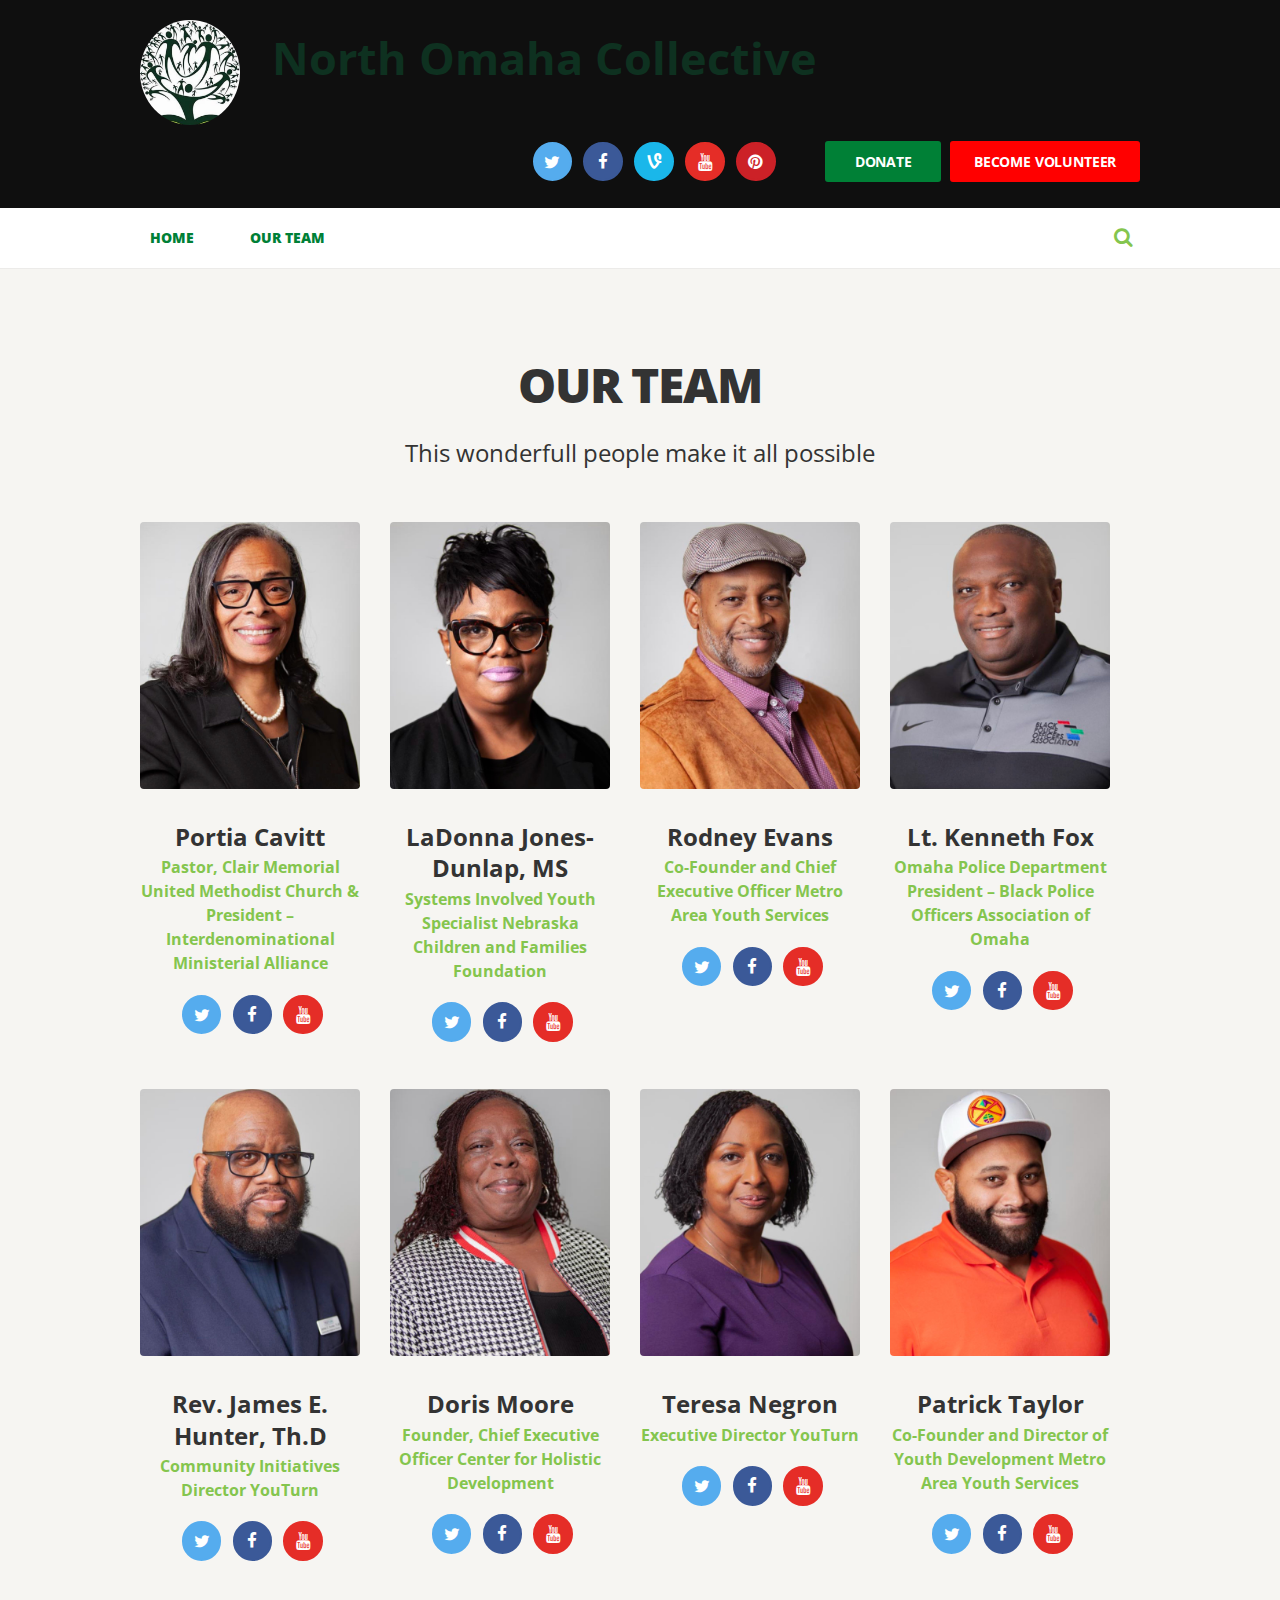
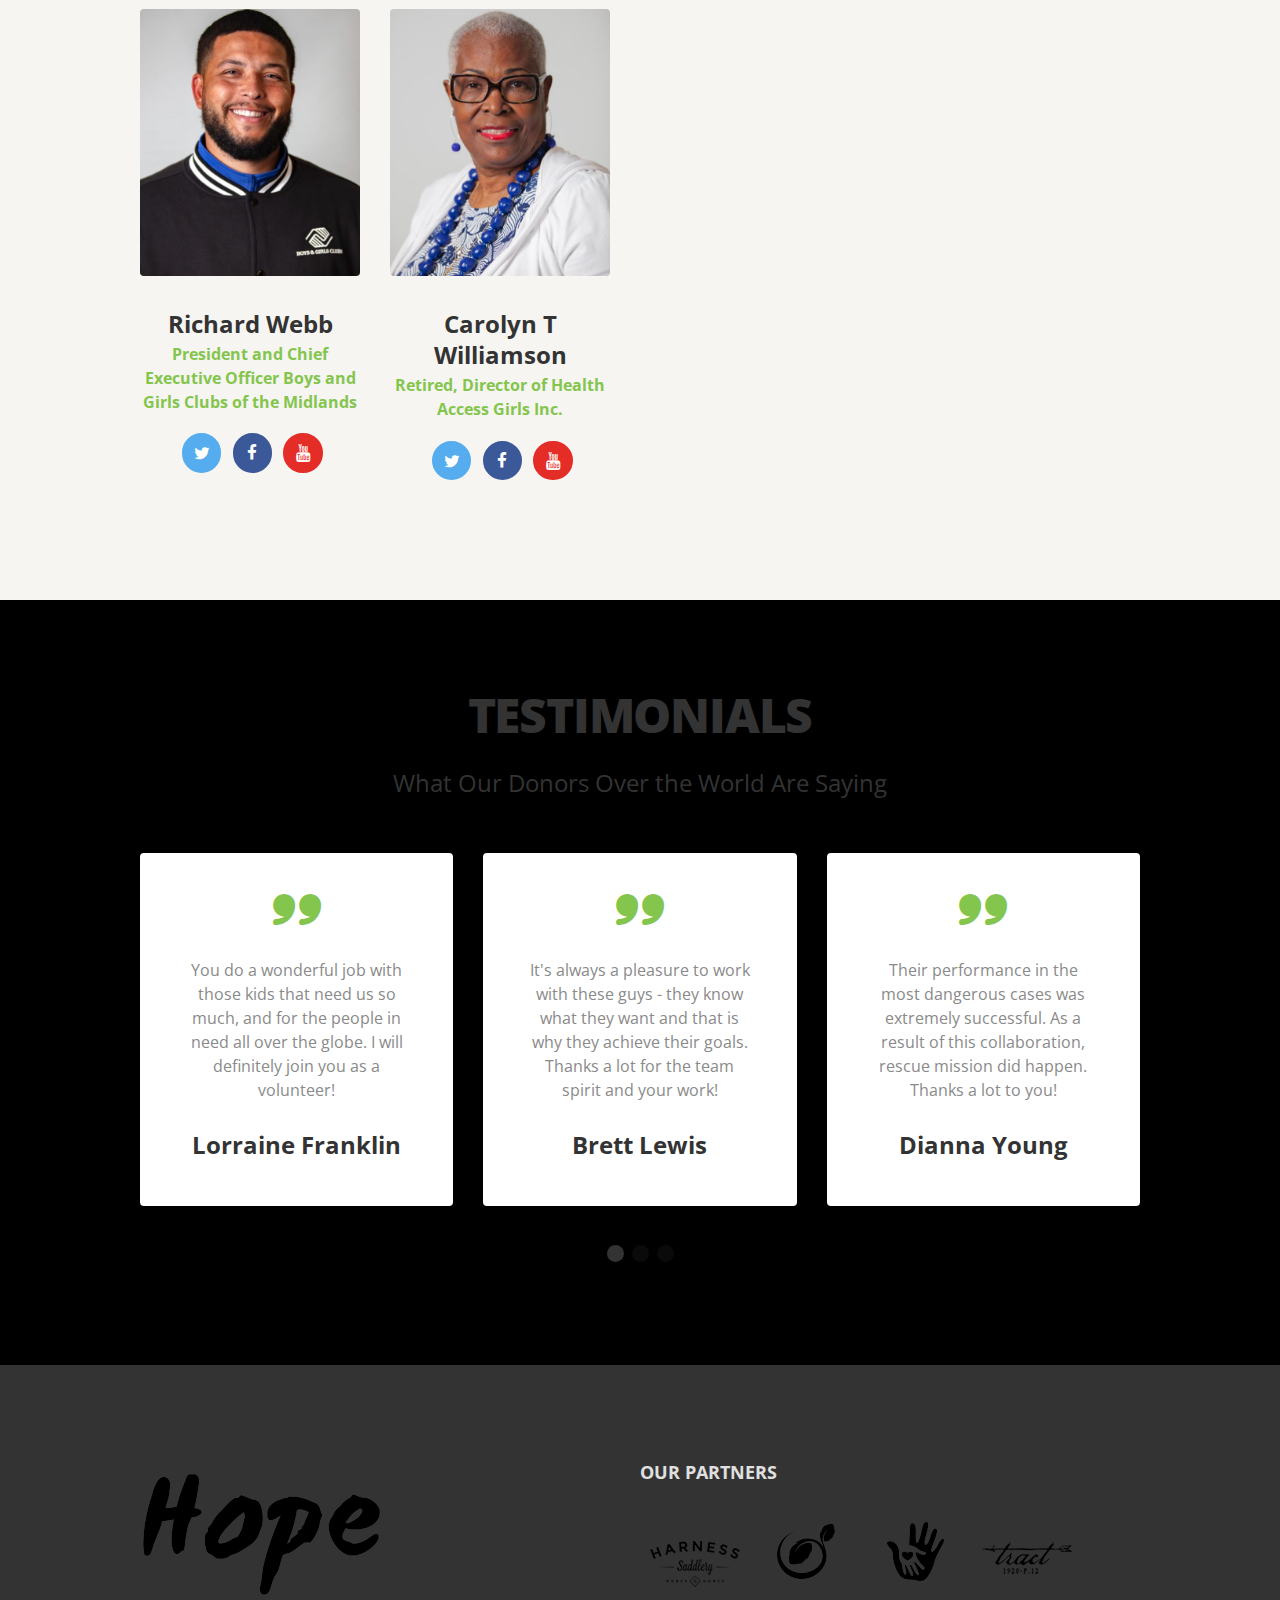
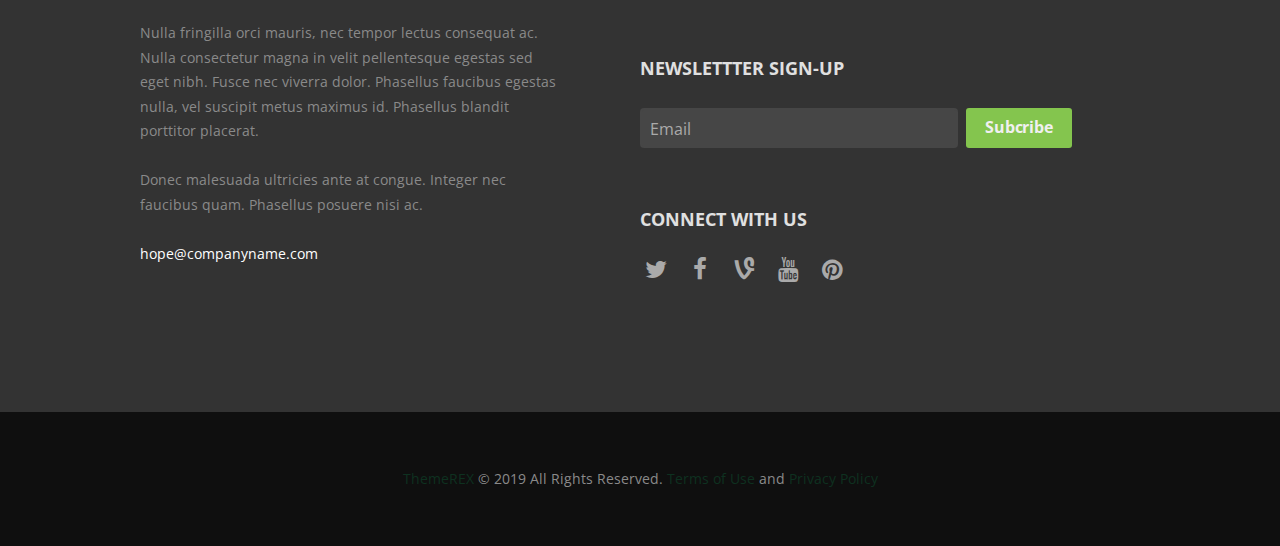
==== about-us.html @ d31c8a79 "status update" ====
<!DOCTYPE html>
<html lang="en-US" class="scheme_original">

<head>
	<title>About Us Style 2 &#8211; Hope</title>
	<meta http-equiv="content-type" content="text/html;charset=UTF-8" />
	<meta name="viewport" content="width=device-width, initial-scale=1, maximum-scale=1">
	<meta name="format-detection" content="telephone=no">
	<link rel='shortcut icon' href='favicon.ico' type='image/x-icon' />
	<link rel='dns-prefetch' href='http://fonts.googleapis.com/' />
	<link rel='dns-prefetch' href='http://s.w.org/' />
	<link
		href="https://fonts.googleapis.com/css?family=Droid+Serif:400,700%7COpen+Sans:300,300i,400,400i,600,600i,700,700i,800,800i%7CRaleway:100,200,300,400,500,600,700,800,900&amp;subset=latin-ext"
		rel="stylesheet">
	<link property="stylesheet" rel='stylesheet' id='charity_is_hope-font-WCManoNegraBta-style-css'
		href='css/font-face/WCManoNegraBta/stylesheet.css' type='text/css' media='all' />
	<link property="stylesheet" rel='stylesheet' id='charity_is_hope-fontello-style-css'
		href='css/fontello/css/fontello.css' type='text/css' media='all' />
	<link property="stylesheet" rel='stylesheet' id='charity_is_hope-swiperslider-style-css'
		href='js/vendor/fw/js/swiper/swiper.css' type='text/css' media='all' />
	<link property="stylesheet" rel='stylesheet' id='essential-grid-plugin-settings-css'
		href='js/vendor/plugins/essential-grid/public/assets/css/settings.css' type='text/css' media='all' />
	<link property="stylesheet" rel='stylesheet' id='charity_is_hope-main-style-css' href='css/style.css'
		type='text/css' media='all' />
	<link property="stylesheet" rel='stylesheet' id='charity_is_hope-main-style-inline-css' href='css/global.css'
		type='text/css' media='all' />
	<link property="stylesheet" rel='stylesheet' id='charity_is_hope-animation-style-css'
		href='js/vendor/fw/css/core.animation.css' type='text/css' media='all' />
	<link property="stylesheet" rel='stylesheet' id='charity_is_hope-shortcodes-style-css'
		href='js/vendor/shortcodes/theme.shortcodes.css' type='text/css' media='all' />
	<link property="stylesheet" rel='stylesheet' id='charity_is_hope-responsive-style-css' href='css/responsive.css'
		type='text/css' media='all' />
	<link rel="stylesheet" href="css/custom.css">
</head>

<body
	class="page page-id-25 page-template-default body_style_wide top_style_header_1 body_filled article_style_stretch layout_single-standard template_single-standard scheme_original top_panel_show top_panel_above sidebar_hide sidebar_outer_hide">
	<a id="toc_home" class="sc_anchor" title="Home"
		data-description="&lt;i&gt;Return to Home&lt;/i&gt; - &lt;br&gt;navigate to home page of the site"
		data-icon="icon-home" data-url="http://charity-is-hope.themerex.net/" data-separator="yes"></a>
	<a id="toc_top" class="sc_anchor" title="To Top"
		data-description="&lt;i&gt;Back to top&lt;/i&gt; - &lt;br&gt;scroll to top of the page"
		data-icon="icon-double-up" data-url="" data-separator="yes"></a>
	<div class="body_wrap">
		<div class="page_wrap">
			<div class="top_panel_fixed_wrap"></div>
			<header class="top_panel_wrap top_panel_style_1 scheme_original">
				<div class="top_panel_wrap_inner top_panel_inner_style_1 top_panel_position_above">
					<div class="top_panel_middle">
						<div class="content_wrap">
							<img src="images/logo.png" class="logo_main" alt="" width="50" height="50">
							<div class="contact_logo">
								<div class="logo">
									<a href="index.html"> North Omaha Collective
										<!--<img src="images/logo.png" class="logo_main" alt="" width="118" height="69">-->
									</a>
								</div>
							</div>
							<div class="contact_button">
								<a class="first_button" href="our-causes.html">Donate</a><a class="second_button"
									href="about-us-style-1.html">Become Volunteer</a>
							</div>
							<div class="contact_socials">
								<div
									class="sc_socials sc_socials_type_icons sc_socials_shape_round sc_socials_size_tiny">
									<div class="sc_socials_item"><a href="#" target="_blank"
											class="social_icons social_twitter"><span class="icon-twitter"></span></a>
									</div>
									<div class="sc_socials_item"><a href="#" target="_blank"
											class="social_icons social_facebook"><span class="icon-facebook"></span></a>
									</div>
									<div class="sc_socials_item"><a href="#" target="_blank"
											class="social_icons social_vine"><span class="icon-vine"></span></a></div>
									<div class="sc_socials_item"><a href="#" target="_blank"
											class="social_icons social_youtube"><span class="icon-youtube"></span></a>
									</div>
									<div class="sc_socials_item"><a href="#" target="_blank"
											class="social_icons social_pinterest-circled"><span
												class="icon-pinterest-circled"></span></a></div>
								</div>
							</div>
						</div>
					</div>

					<div class="top_panel_bottom">
						<div class="content_wrap clearfix">
							<nav class="menu_main_nav_area menu_hover_fade">
								<ul id="menu_main" class="menu_main_nav">
									<li
										class="menu-item current-menu-item menu-item-home current-menu-ancestor current-menu-parent menu-item-has-children">
										<a href="index.html"><span>Home</span></a>
										<!--<ul class="sub-menu">
											<li class="menu-item current-menu-item page-item-2"><a href="index.html"><span>Home 1</span></a></li>
											<li class="menu-item"><a href="home-2.html"><span>Home 2</span></a></li>
											<li class="menu-item"><a href="home-3.html"><span>Home 3</span></a></li>
											<li class="menu-item"><a href="home-4-boxed.html"><span>Home Boxed</span></a></li>
										</ul>-->
									</li>
									<li
										class="menu-item menu-item-home current-menu-ancestor current-menu-parent menu-item-has-children">
										<a href="about-us.html"><span>Our Team</span></a></li>

								</ul>
							</nav>
							<div class="search_wrap search_style_fullscreen search_state_closed">
								<div class="search_form_wrap">
									<form role="search" method="get" class="search_form" action="#">
										<button type="submit" class="search_submit icon-search"
											title="Open search"></button>
										<input type="text" class="search_field" placeholder="Search" value=""
											name="s" />
										<a class="search_close icon-cancel"></a>
									</form>
								</div>
							</div>
						</div>
					</div>

				</div>
			</header>
			<div class="header_mobile">
				<div class="content_wrap">
					<div class="menu_button icon-menu"></div>
					<div class="logo">
						<a href="index.html"><img src="images/logo.png" class="logo_main" alt="" width="118"
								height="69"></a>
					</div>
				</div>
				<div class="side_wrap">
					<div class="close">Close</div>
					<div class="panel_top">
						<nav class="menu_main_nav_area">
							<ul id="menu_mobile" class="menu_main_nav">
								<li class="menu-item menu-item-home menu-item-has-children"><a
										href="#"><span>Home</span></a>
									<ul class="sub-menu">
										<li class="menu-item"><a href="index.html"><span>Home 1</span></a></li>
										<li class="menu-item"><a href="home-2.html"><span>Home 2</span></a></li>
										<li class="menu-item"><a href="home-3.html"><span>Home 3</span></a></li>
										<li class="menu-item"><a href="home-4-boxed.html"><span>Home Boxed</span></a>
										</li>
									</ul>
								</li>
								<li class="menu-item menu-item-has-children"><a href="#"><span>Features</span></a>
									<ul class="sub-menu">
										<li class="menu-item"><a href="typography.html"><span>Typography</span></a></li>
										<li class="menu-item"><a href="shortcodes.html"><span>Shortcodes</span></a></li>
										<li class="menu-item menu-item-has-children"><a
												href="#"><span>Gallery</span></a>
											<ul class="sub-menu">
												<li class="menu-item"><a href="gallery-grid.html"><span>Grid</span></a>
												</li>
												<li class="menu-item"><a
														href="gallery-cobbles.html"><span>Cobbles</span></a></li>
												<li class="menu-item1"><a
														href="gallery-masonry.html"><span>Masonry</span></a></li>
											</ul>
										</li>
										<li class="menu-item"><a href="events.html"><span>Events</span></a></li>
									</ul>
								</li>
								<li
									class="menu-item current-menu-ancestor current-menu-parent menu-item-has-children menu-item-45">
									<a href="#"><span>About Us</span></a>
									<ul class="sub-menu">
										<li class="menu-item"><a href="about-us-style-1.html"><span>Style 1</span></a>
										</li>
										<li class="menu-item current-menu-item page-item-25"><a
												href="about-us-style-2.html"><span>Style 2</span></a></li>
									</ul>
								</li>
								<li class="menu-item menu-item-has-children"><a href="#"><span>Our Causes</span></a>
									<ul class="sub-menu">
										<li class="menu-item"><a href="our-causes.html"><span>Our Causes</span></a></li>
										<li class="menu-item"><a href="single-cause.html"><span>Single Cause</span></a>
										</li>
									</ul>
								</li>
								<li class="menu-item menu-item-has-children"><a href="#"><span>News</span></a>
									<ul class="sub-menu">
										<li class="menu-item"><a href="all-posts.html"><span>Classic With
													Sidebar</span></a></li>
										<li class="menu-item"><a href="classic-without-sidebar.html"><span>Classic
													Without Sidebar</span></a></li>
										<li class="menu-item menu-item-has-children"><a href="#"><span>Masonry
													Layouts</span></a>
											<ul class="sub-menu">
												<li class="menu-item"><a href="masonry-2-columns.html"><span>2
															columns</span></a></li>
												<li class="menu-item"><a href="masonry-3-columns.html"><span>3
															columns</span></a></li>
											</ul>
										</li>
										<li class="menu-item menu-item-has-children"><a href="#"><span>Portfolio
													Layouts</span></a>
											<ul class="sub-menu">
												<li class="menu-item"><a href="portfolio-2-columns.html"><span>2
															columns</span></a></li>
												<li class="menu-item"><a href="portfolio-3-columns.html"><span>3
															columns</span></a></li>
											</ul>
										</li>
									</ul>
								</li>
								<li class="menu-item"><a href="shop.html"><span>Shop</span></a></li>
								<li class="menu-item"><a href="contacts.html"><span>Contacts</span></a></li>
							</ul>
						</nav>
						<div class="search_wrap search_style_ search_state_fixed search_ajax">
							<div class="search_form_wrap">
								<form role="search" method="get" class="search_form" action="#">
									<button type="submit" class="search_submit icon-search"
										title="Start search"></button>
									<input type="text" class="search_field" placeholder="Search" value="" name="s" />
								</form>
							</div>
							<div class="search_results widget_area scheme_original">
								<a class="search_results_close icon-cancel"></a>
								<div class="search_results_content"></div>
							</div>
						</div>
					</div>



					<div class="contact_socials">
						<div class="sc_socials sc_socials_type_icons sc_socials_shape_square sc_socials_size_small">
							<div class="sc_socials_item"><a href="#" target="_blank"
									class="social_icons social_twitter"><span class="icon-twitter"></span></a></div>
							<div class="sc_socials_item"><a href="#" target="_blank"
									class="social_icons social_facebook"><span class="icon-facebook"></span></a></div>
							<div class="sc_socials_item"><a href="#" target="_blank"
									class="social_icons social_vine"><span class="icon-vine"></span></a></div>
							<div class="sc_socials_item"><a href="#" target="_blank"
									class="social_icons social_youtube"><span class="icon-youtube"></span></a></div>
							<div class="sc_socials_item"><a href="#" target="_blank"
									class="social_icons social_pinterest-circled"><span
										class="icon-pinterest-circled"></span></a></div>
						</div>
					</div>

				</div>
				<div class="mask"></div>
			</div>
			<div class="page_content_wrap page_paddings_no">
				<div class="content_wrap">
					<div class="content">
						<div class="itemscope post_item post_item_single post_featured_default post_format_standard post-25 page type-page status-publish hentry"
							itemscope itemtype="http://schema.org/Article">
							<div class="post_content" itemprop="articleBody">
								<div class="block_1473435558335">
									<div class="column_container">
										<div class="column-inner">
											<div class="wrapper">
												<div id="sc_team_851431360_wrap" class="sc_team_wrap">
													<div id="sc_team_851431360"
														class="sc_team sc_team_style_team-1  margin_top_huge margin_bottom_large">
														<h2
															class="sc_team_title sc_item_title sc_item_title_without_descr">
															Our Team</h2>
														<div class="sc_team_descr sc_item_descr">This wonderfull people
															make it all possible</div>

														<div class="sc_columns columns_wrap">
															<div class="column-1_4 column_padding_bottom">
																<div id="sc_team_851431360_1"
																	class="sc_team_item sc_team_item_1 odd first">
																	<div class="sc_team_item_avatar"><img width="370"
																			height="370" alt="Portia Cavitt"
																			src="images/staff/Pastor Portia CavittSM.jpg">
																	</div>
																	<div class="sc_team_item_info">
																		<h5 class="sc_team_item_title"><a
																				href="single-team.html?member=pac">Portia
																				Cavitt</a></h5>
																		<div class="sc_team_item_position">Pastor, Clair
																			Memorial United Methodist Church &
																			President – Interdenominational Ministerial
																			Alliance
																		</div>
																		<div
																			class="sc_socials sc_socials_type_icons sc_socials_shape_round sc_socials_size_tiny">
																			<div class="sc_socials_item"><a href="#"
																					target="_blank"
																					class="social_icons social_twitter"><span
																						class="icon-twitter"></span></a>
																			</div>
																			<div class="sc_socials_item"><a href="#"
																					target="_blank"
																					class="social_icons social_facebook"><span
																						class="icon-facebook"></span></a>
																			</div>
																			<div class="sc_socials_item"><a href="#"
																					target="_blank"
																					class="social_icons social_youtube"><span
																						class="icon-youtube"></span></a>
																			</div>
																		</div>
																	</div>
																</div>
															</div>
															<div class="column-1_4 column_padding_bottom">
																<div id="sc_team_851431360_2"
																	class="sc_team_item sc_team_item_2 even">
																	<div class="sc_team_item_avatar"><img width="370"
																			height="370" alt="LaDonna Jones-Dunlap"
																			src="images/staff/LaDonna Jones-DunlapSM.jpg">
																	</div>
																	<div class="sc_team_item_info">
																		<h5 class="sc_team_item_title"><a
																				href="single-team.html?member=ljd">LaDonna
																				Jones-Dunlap, MS</a></h5>
																		<div class="sc_team_item_position">Systems
																			Involved Youth Specialist
																			Nebraska Children and Families Foundation
																		</div>
																		<div
																			class="sc_socials sc_socials_type_icons sc_socials_shape_round sc_socials_size_tiny">
																			<div class="sc_socials_item"><a href="#"
																					target="_blank"
																					class="social_icons social_twitter"><span
																						class="icon-twitter"></span></a>
																			</div>
																			<div class="sc_socials_item"><a href="#"
																					target="_blank"
																					class="social_icons social_facebook"><span
																						class="icon-facebook"></span></a>
																			</div>
																			<div class="sc_socials_item"><a href="#"
																					target="_blank"
																					class="social_icons social_youtube"><span
																						class="icon-youtube"></span></a>
																			</div>
																		</div>
																	</div>
																</div>
															</div>
															<div class="column-1_4 column_padding_bottom">
																<div id="sc_team_851431360_3"
																	class="sc_team_item sc_team_item_3 odd">
																	<div class="sc_team_item_avatar"><img width="370"
																			height="370" alt="Rodney Evans"
																			src="images/staff/Rodney EvansSM.jpg"></div>
																	<div class="sc_team_item_info">
																		<h5 class="sc_team_item_title"><a
																				href="single-team.html?member=re">Rodney
																				Evans</a></h5>
																		<div class="sc_team_item_position">Co-Founder
																			and Chief Executive Officer
																			Metro Area Youth Services
																		</div>
																		<div
																			class="sc_socials sc_socials_type_icons sc_socials_shape_round sc_socials_size_tiny">
																			<div class="sc_socials_item"><a href="#"
																					target="_blank"
																					class="social_icons social_twitter"><span
																						class="icon-twitter"></span></a>
																			</div>
																			<div class="sc_socials_item"><a href="#"
																					target="_blank"
																					class="social_icons social_facebook"><span
																						class="icon-facebook"></span></a>
																			</div>
																			<div class="sc_socials_item"><a href="#"
																					target="_blank"
																					class="social_icons social_youtube"><span
																						class="icon-youtube"></span></a>
																			</div>
																		</div>
																	</div>
																</div>
															</div>
															<div class="column-1_4 column_padding_bottom">
																<div id="sc_team_851431360_4"
																	class="sc_team_item sc_team_item_4 even">
																	<div class="sc_team_item_avatar"><img width="370"
																			height="370" alt="Lt. Kenneth Fox"
																			src="images/staff/Kenneth FoxSM.jpg"></div>
																	<div class="sc_team_item_info">
																		<h5 class="sc_team_item_title"><a
																				href="single-team.html?member=lkf">Lt.
																				Kenneth Fox</a></h5>
																		<div class="sc_team_item_position">Omaha Police
																			Department
																			President – Black Police Officers
																			Association of Omaha
																		</div>
																		<div
																			class="sc_socials sc_socials_type_icons sc_socials_shape_round sc_socials_size_tiny">
																			<div class="sc_socials_item"><a href="#"
																					target="_blank"
																					class="social_icons social_twitter"><span
																						class="icon-twitter"></span></a>
																			</div>
																			<div class="sc_socials_item"><a href="#"
																					target="_blank"
																					class="social_icons social_facebook"><span
																						class="icon-facebook"></span></a>
																			</div>
																			<div class="sc_socials_item"><a href="#"
																					target="_blank"
																					class="social_icons social_youtube"><span
																						class="icon-youtube"></span></a>
																			</div>
																		</div>
																	</div>
																</div>
															</div>
														</div>
														<div class="sc_columns columns_wrap">
															<div class="column-1_4 column_padding_bottom">
																<div id="sc_team_851431360_1"
																	class="sc_team_item sc_team_item_1 odd first">
																	<div class="sc_team_item_avatar"><img width="370"
																			height="370" alt="Rev James E Hunter"
																			src="images/staff/Pastor James E HunterSM.jpg">
																	</div>
																	<div class="sc_team_item_info">
																		<h5 class="sc_team_item_title"><a
																				href="single-team.html?member=jeh">Rev.
																				James E. Hunter, Th.D</a></h5>
																		<div class="sc_team_item_position">Community
																			Initiatives Director
																			YouTurn
																		</div>
																		<div
																			class="sc_socials sc_socials_type_icons sc_socials_shape_round sc_socials_size_tiny">
																			<div class="sc_socials_item"><a href="#"
																					target="_blank"
																					class="social_icons social_twitter"><span
																						class="icon-twitter"></span></a>
																			</div>
																			<div class="sc_socials_item"><a href="#"
																					target="_blank"
																					class="social_icons social_facebook"><span
																						class="icon-facebook"></span></a>
																			</div>
																			<div class="sc_socials_item"><a href="#"
																					target="_blank"
																					class="social_icons social_youtube"><span
																						class="icon-youtube"></span></a>
																			</div>
																		</div>
																	</div>
																</div>
															</div>
															<div class="column-1_4 column_padding_bottom">
																<div id="sc_team_851431360_2"
																	class="sc_team_item sc_team_item_2 even">
																	<div class="sc_team_item_avatar"><img width="370"
																			height="370" alt="Doris Moore"
																			src="images/staff/Doris MooreSM.jpg"></div>
																	<div class="sc_team_item_info">
																		<h5 class="sc_team_item_title"><a
																				href="single-team.html?member=dm">Doris
																				Moore</a></h5>
																		<div class="sc_team_item_position">Founder,
																			Chief Executive Officer
																			Center for Holistic Development
																		</div>
																		<div
																			class="sc_socials sc_socials_type_icons sc_socials_shape_round sc_socials_size_tiny">
																			<div class="sc_socials_item"><a href="#"
																					target="_blank"
																					class="social_icons social_twitter"><span
																						class="icon-twitter"></span></a>
																			</div>
																			<div class="sc_socials_item"><a href="#"
																					target="_blank"
																					class="social_icons social_facebook"><span
																						class="icon-facebook"></span></a>
																			</div>
																			<div class="sc_socials_item"><a href="#"
																					target="_blank"
																					class="social_icons social_youtube"><span
																						class="icon-youtube"></span></a>
																			</div>
																		</div>
																	</div>
																</div>
															</div>
															<div class="column-1_4 column_padding_bottom">
																<div id="sc_team_851431360_3"
																	class="sc_team_item sc_team_item_3 odd">
																	<div class="sc_team_item_avatar"><img width="370"
																			height="370" alt="Teresa Negron"
																			src="images/staff/Teresa NegronSM.jpg">
																	</div>
																	<div class="sc_team_item_info">
																		<h5 class="sc_team_item_title"><a
																				href="single-team.html?member=tn">Teresa
																				Negron</a></h5>
																		<div class="sc_team_item_position">Executive
																			Director
																			YouTurn
																		</div>
																		<div
																			class="sc_socials sc_socials_type_icons sc_socials_shape_round sc_socials_size_tiny">
																			<div class="sc_socials_item"><a href="#"
																					target="_blank"
																					class="social_icons social_twitter"><span
																						class="icon-twitter"></span></a>
																			</div>
																			<div class="sc_socials_item"><a href="#"
																					target="_blank"
																					class="social_icons social_facebook"><span
																						class="icon-facebook"></span></a>
																			</div>
																			<div class="sc_socials_item"><a href="#"
																					target="_blank"
																					class="social_icons social_youtube"><span
																						class="icon-youtube"></span></a>
																			</div>
																		</div>
																	</div>
																</div>
															</div>
															<div class="column-1_4 column_padding_bottom">
																<div id="sc_team_851431360_4"
																	class="sc_team_item sc_team_item_4 even">
																	<div class="sc_team_item_avatar"><img width="370"
																			height="370" alt="Patrick Taylor"
																			src="images/staff/Patrick TaylorSM.jpg">
																	</div>
																	<div class="sc_team_item_info">
																		<h5 class="sc_team_item_title"><a
																				href="single-team.html?member=pt">Patrick
																				Taylor</a></h5>
																		<div class="sc_team_item_position">Co-Founder
																			and Director of Youth Development
																			Metro Area Youth Services
																		</div>
																		<div
																			class="sc_socials sc_socials_type_icons sc_socials_shape_round sc_socials_size_tiny">
																			<div class="sc_socials_item"><a href="#"
																					target="_blank"
																					class="social_icons social_twitter"><span
																						class="icon-twitter"></span></a>
																			</div>
																			<div class="sc_socials_item"><a href="#"
																					target="_blank"
																					class="social_icons social_facebook"><span
																						class="icon-facebook"></span></a>
																			</div>
																			<div class="sc_socials_item"><a href="#"
																					target="_blank"
																					class="social_icons social_youtube"><span
																						class="icon-youtube"></span></a>
																			</div>
																		</div>
																	</div>
																</div>
															</div>
														</div>
														<div class="sc_columns columns_wrap">
															<div class="column-1_4 column_padding_bottom">
																<div id="sc_team_851431360_1"
																	class="sc_team_item sc_team_item_1 odd first">
																	<div class="sc_team_item_avatar"><img width="370"
																			height="370" alt="Richard Webb"
																			src="images/staff/Richard WebbSM.jpg"></div>
																	<div class="sc_team_item_info">
																		<h5 class="sc_team_item_title"><a
																				href="single-team.html?member=rw">Richard
																				Webb</a></h5>
																		<div class="sc_team_item_position">President and
																			Chief Executive Officer
																			Boys and Girls Clubs of the Midlands
																		</div>
																		<div
																			class="sc_socials sc_socials_type_icons sc_socials_shape_round sc_socials_size_tiny">
																			<div class="sc_socials_item"><a href="#"
																					target="_blank"
																					class="social_icons social_twitter"><span
																						class="icon-twitter"></span></a>
																			</div>
																			<div class="sc_socials_item"><a href="#"
																					target="_blank"
																					class="social_icons social_facebook"><span
																						class="icon-facebook"></span></a>
																			</div>
																			<div class="sc_socials_item"><a href="#"
																					target="_blank"
																					class="social_icons social_youtube"><span
																						class="icon-youtube"></span></a>
																			</div>
																		</div>
																	</div>
																</div>
															</div>
															<div class="column-1_4 column_padding_bottom">
																<div id="sc_team_851431360_2"
																	class="sc_team_item sc_team_item_2 even">
																	<div class="sc_team_item_avatar"><img width="370"
																			height="370" alt="Carolyn T Williamson"
																			src="images/staff/Carolyn T WilliamsonSM.jpg">
																	</div>
																	<div class="sc_team_item_info">
																		<h5 class="sc_team_item_title"><a
																				href="single-team.html?member=ctw">Carolyn
																				T Williamson</a></h5>
																		<div class="sc_team_item_position">Retired,
																			Director of Health Access
																			Girls Inc.

																		</div>
																		<div
																			class="sc_socials sc_socials_type_icons sc_socials_shape_round sc_socials_size_tiny">
																			<div class="sc_socials_item"><a href="#"
																					target="_blank"
																					class="social_icons social_twitter"><span
																						class="icon-twitter"></span></a>
																			</div>
																			<div class="sc_socials_item"><a href="#"
																					target="_blank"
																					class="social_icons social_facebook"><span
																						class="icon-facebook"></span></a>
																			</div>
																			<div class="sc_socials_item"><a href="#"
																					target="_blank"
																					class="social_icons social_youtube"><span
																						class="icon-youtube"></span></a>
																			</div>
																		</div>
																	</div>
																</div>
															</div>

														</div>
													</div>
													<!-- /.sc_team -->
												</div>
												<!-- /.sc_team_wrap -->
												<div class="h05"></div>
											</div>
										</div>
									</div>
								</div>
								<!--<div class="wrapper">
									<div class="wrap">
										<div class="column_container">
											<div class="column-inner">
												<div class="wrapper">
													<div class="sc_section margin_top_huge">
														<div class="sc_section_inner">
															<h2
																class="sc_section_title sc_item_title sc_item_title_without_descr">
																Lives We saved</h2>
															<div class="sc_section_descr sc_item_descr">Lorem ipsum
																dolor sit amet</div>
															<div class="sc_section_content_wrap"></div>
														</div>
													</div>
												</div>
											</div>
										</div>
									</div>
									<div class="columns_wrap">
										<div class="column_container column-3_12">
											<div class="column-inner">
												<div id="sc_skills_diagram_607340899"
													class="sc_skills sc_skills_counter" data-type="counter"
													data-caption="Skills">
													<div class="columns_wrap sc_skills_columns sc_skills_columns_1">
														<div class="sc_skills_column column-1_1">
															<div class="sc_skills_item sc_skills_style_2 odd first">
																<div class="sc_skills_count">
																	<div class="sc_skills_total" data-start="0"
																		data-stop="1604" data-step="16" data-max="1604"
																		data-speed="14" data-duration="1404" data-ed="">
																		0</div>
																</div>
																<div class="sc_skills_info">
																	<div class="sc_skills_label">Asian</div>
																</div>
															</div>
														</div>
													</div>
												</div>
												<div class="wpb_text_column ">
													<p>Lorem ipsum dolor sit amet eiusmod inim.</p>
												</div>
												<div class="h20"></div>
											</div>
										</div>
										<div class="column_container column-3_12">
											<div class="column-inner">
												<div id="sc_skills_diagram_917849907"
													class="sc_skills sc_skills_counter" data-type="counter"
													data-caption="Skills">
													<div class="columns_wrap sc_skills_columns sc_skills_columns_1">
														<div class="sc_skills_column column-1_1">
															<div class="sc_skills_item sc_skills_style_2 odd first">
																<div class="sc_skills_count">
																	<div class="sc_skills_total" data-start="0"
																		data-stop="4590" data-step="46" data-max="4590"
																		data-speed="13" data-duration="1297" data-ed="">
																		0</div>
																</div>
																<div class="sc_skills_info">
																	<div class="sc_skills_label">African</div>
																</div>
															</div>
														</div>
													</div>
												</div>
												<div class="wpb_text_column ">
													<p>Lorem ipsum dolor sit amet eiusmod inim.</p>
												</div>
												<div class="h20"></div>
											</div>
										</div>
										<div class="column_container column-3_12">
											<div class="column-inner">
												<div id="sc_skills_diagram_397236305"
													class="sc_skills sc_skills_counter" data-type="counter"
													data-caption="Skills">
													<div class="columns_wrap sc_skills_columns sc_skills_columns_1">
														<div class="sc_skills_column column-1_1">
															<div class="sc_skills_item sc_skills_style_2 odd first">
																<div class="sc_skills_count">
																	<div class="sc_skills_total" data-start="0"
																		data-stop="3100" data-step="31" data-max="3100"
																		data-speed="23" data-duration="2300" data-ed="">
																		0</div>
																</div>
																<div class="sc_skills_info">
																	<div class="sc_skills_label">Liberian</div>
																</div>
															</div>
														</div>
													</div>
												</div>
												<div class="wpb_text_column ">
													<p>Lorem ipsum dolor sit amet eiusmod inim.</p>
												</div>
												<div class="h20"></div>
											</div>
										</div>
										<div class="column_container column-3_12">
											<div class="column-inner">
												<div id="sc_skills_diagram_1065182509"
													class="sc_skills sc_skills_counter" data-type="counter"
													data-caption="Skills">
													<div class="columns_wrap sc_skills_columns sc_skills_columns_1">
														<div class="sc_skills_column column-1_1">
															<div class="sc_skills_item sc_skills_style_2 odd first">
																<div class="sc_skills_count">
																	<div class="sc_skills_total" data-start="0"
																		data-stop="4590" data-step="46" data-max="4590"
																		data-speed="25" data-duration="2495" data-ed="">
																		0</div>
																</div>
																<div class="sc_skills_info">
																	<div class="sc_skills_label">Syrian</div>
																</div>
															</div>
														</div>
													</div>
												</div>
												<div class="wpb_text_column ">
													<p>Lorem ipsum dolor sit amet eiusmod inim.</p>
												</div>
												<div class="h20"></div>
											</div>
										</div>
									</div>
									<div class="columns_wrap">
										<div class="column_container">
											<div class="column-inner">
												<div class="h40"></div>
											</div>
										</div>
									</div>
								</div>-->
								<!--<div class="block_1474283141363">
									<div class="column_container">
										<div class="column-inner">
											<div class="h10"></div>
											<div
												class="columns_wrap sc_columns columns_nofluid sc_columns_count_2 donate_demo margin_top_huge margin_bottom_huge">
												<div class="column-1_2 sc_column_item sc_column_item_1 odd first"></div>
												<div class="column-1_2 sc_column_item sc_column_item_2 even">
													<div class="sc_section margin_left_tiny">
														<div class="sc_section_inner">
															<div class="sc_section_content_wrap">
																<h2
																	class="sc_title sc_title_regular margin_top_huge margin_bottom_tiny">
																	Help cindy<br /> back to school</h2>
																<div id="sc_call_to_action_258663805"
																	class="sc_call_to_action sc_call_to_action_accented sc_call_to_action_style_1 sc_call_to_action_align_left margin_bottom_tiny">
																	<div class="sc_call_to_action_info">
																		<div
																			class="sc_call_to_action_descr sc_item_descr">
																			Pellentesque lacinia urna eget luctus
																			faucibus. Sus<br /> pendisse potenti. Morbi
																			accumsan, arcu et feugiat hen<br /> drerit,
																			odio quam egestas risus, tincidunt gravida
																			est<br /> risus ut enim.</div>
																		<div
																			class="sc_call_to_action_buttons sc_item_buttons">
																			<div
																				class="sc_call_to_action_button sc_item_button">
																				<a href="#"
																					class="sc_button sc_button_square sc_button_style_filled3 sc_button_size_large  sc_button_iconed icon-arrow">Donate
																					Now</a></div>
																		</div>
																	</div>
																</div>
																<div class="wpb_text_column ">
																	<p><a href="#"><span>www.backtoschool.com</span></a>
																	</p>
																</div>
															</div>
														</div>
													</div>
												</div>
											</div>
											<div class="h50"></div>
										</div>
									</div>
								</div>-->

								<div class="block_1474278718724">
									<div class="column_container">
										<div class="column-inner">
											<div class="wrapper">
												<div id="sc_testimonials_1331361369"
													class="sc_testimonials sc_testimonials_style_testimonials-4  margin_top_huge margin_bottom_huge">
													<h2
														class="sc_testimonials_title sc_item_title sc_item_title_without_descr">
														Testimonials</h2>
													<div class="sc_testimonials_descr sc_item_descr">What Our Donors
														Over the World Are Saying</div>
													<div class="sc_slider_swiper swiper-slider-container sc_slider_pagination sc_slider_pagination_bottom sc_slider_nocontrols"
														data-interval="5276" data-slides-per-view="3"
														data-slides-space="30" data-slides-min-width="250">
														<div class="slides swiper-wrapper">
															<div class="swiper-slide">
																<div id="sc_testimonials_1331361369_1"
																	class="sc_testimonial_item">
																	<div class="sc_testimonial_content">
																		<p>You do a wonderful job with those kids that
																			need us so much, and for the people in need
																			all over the globe. I will definitely join
																			you as a volunteer!</p>
																	</div>
																	<div class="sc_testimonial_author"><span
																			class="sc_testimonial_author_name">Lorraine
																			Franklin</span></div>
																</div>
															</div>
															<div class="swiper-slide">
																<div id="sc_testimonials_1331361369_2"
																	class="sc_testimonial_item">
																	<div class="sc_testimonial_content">
																		<p>It's always a pleasure to work with these
																			guys - they know what they want and that is
																			why they achieve their goals. Thanks a lot
																			for the team spirit and your work!</p>
																	</div>
																	<div class="sc_testimonial_author"><span
																			class="sc_testimonial_author_name">Brett
																			Lewis</span></div>
																</div>
															</div>
															<div class="swiper-slide">
																<div id="sc_testimonials_1331361369_3"
																	class="sc_testimonial_item">
																	<div class="sc_testimonial_content">
																		<p>Their performance in the most dangerous cases
																			was extremely successful. As a result of
																			this collaboration, rescue mission did
																			happen. Thanks a lot to you!</p>
																	</div>
																	<div class="sc_testimonial_author"><span
																			class="sc_testimonial_author_name">Dianna
																			Young</span></div>
																</div>
															</div>
														</div>
														<div class="sc_slider_controls_wrap">
															<a class="sc_slider_prev" href="#"></a>
															<a class="sc_slider_next" href="#"></a>
														</div>
														<div class="sc_slider_pagination_wrap"></div>
													</div>
												</div>
												<div class="h10"></div>
											</div>
										</div>
									</div>
								</div>
							</div>
							<!-- </div> class="post_content" itemprop="articleBody"> -->
						</div>
						<!-- </div> class="itemscope post_item post_item_single post_featured_default post_format_standard post-25 page type-page status-publish hentry" itemscope itemtype="http://schema.org/Article"> -->
					</div>
					<!-- </div> class="content"> -->
				</div>
				<!-- </div> class="content_wrap"> -->
			</div>
			<!-- </.page_content_wrap> -->
			<footer class="footer_wrap widget_area scheme_dark">
				<div class="footer_wrap_inner widget_area_inner">
					<div class="content_wrap">
						<div class="columns_wrap">
							<div class="column-1_2">
								<div class="contacts_wrap">
									<div class="contacts_wrap_inner">
										<div class="logo">
											<a href="index.html"><img src="images/logo-footer.png" class="logo_footer"
													alt="" width="237" height="121"></a>
										</div>
										<div class="contacts_address">
											<p>Nulla fringilla orci mauris, nec tempor lectus consequat ac. Nulla
												consectetur magna in velit pellentesque egestas sed eget nibh. Fusce nec
												viverra dolor. Phasellus faucibus egestas nulla, vel suscipit metus
												maximus id. Phasellus blandit porttitor
												placerat. <br /><br />Donec malesuada ultricies ante at congue. Integer
												nec faucibus quam. Phasellus posuere nisi
												ac.<br /><br /><span>hope@companyname.com</span></p>
										</div>
									</div>
									<!-- /.contacts_wrap_inner -->
								</div>
								<!-- /.contacts_wrap -->
							</div>
							<div class="column-1_2 width_right">
								<div class="columns_wrap">
									<aside id="text-4" class="widget_number_1 widget widget_text">
										<h5 class="widget_title">our partners</h5>
										<div class="textwidget">
											<div id="sc_clients_2005326891_wrap" class="sc_clients_wrap">
												<div id="sc_clients_2005326891"
													class="sc_clients sc_clients_style_clients-1 ">
													<div class="sc_slider_swiper swiper-slider-container sc_slider_nopagination sc_slider_nocontrols"
														data-interval="5950" data-slides-per-view="5"
														data-slides-min-width="100">
														<div class="slides swiper-wrapper">
															<div class="swiper-slide">
																<div id="sc_clients_2005326891_1"
																	class="sc_clients_item sc_clients_item_1 odd first">
																	<div class="sc_client_image"><img width="90"
																			height="90" alt="partner-2.png"
																			src="images/partner-2.png"></div>
																</div>
															</div>
															<div class="swiper-slide">
																<div id="sc_clients_2005326891_2"
																	class="sc_clients_item sc_clients_item_2 even">
																	<div class="sc_client_image"><img width="90"
																			height="90" alt="partner-1.png"
																			src="images/partner-1.png"></div>
																</div>
															</div>
															<div class="swiper-slide">
																<div id="sc_clients_2005326891_3"
																	class="sc_clients_item sc_clients_item_3 odd">
																	<div class="sc_client_image"><img width="90"
																			height="90" alt="partner-3.png"
																			src="images/partner-3.png"></div>
																</div>
															</div>
															<div class="swiper-slide">
																<div id="sc_clients_2005326891_4"
																	class="sc_clients_item sc_clients_item_4 even">
																	<div class="sc_client_image"><img width="90"
																			height="90" alt="partner-4.png"
																			src="images/partner-4.png"></div>
																</div>
															</div>
															<div class="swiper-slide">
																<div id="sc_clients_2005326891_5"
																	class="sc_clients_item sc_clients_item_5 odd">
																	<div class="sc_client_image"><img width="90"
																			height="90" alt="partner-5.png"
																			src="images/partner-5.png"></div>
																</div>
															</div>
														</div>
														<div class="sc_slider_controls_wrap">
															<a class="sc_slider_prev" href="#"></a>
															<a class="sc_slider_next" href="#"></a>
														</div>
														<div class="sc_slider_pagination_wrap"></div>
													</div>
												</div>
												<!-- /.sc_clients -->
											</div>
											<!-- /.sc_clients_wrap -->
										</div>
									</aside>
									<aside id="text-3" class="widget_number_2 widget widget_text">
										<h5 class="widget_title">newslettter sign-up</h5>
										<div class="textwidget">
											<form id="mc4wp-form-1" class="mc4wp-form mc4wp-form-532" method="post"
												data-id="532" data-name="form">
												<div class="mc4wp-form-fields"><input type="email" name="EMAIL"
														placeholder="Email" required /><input type="submit"
														value="Subcribe" />
													<div class="hidden"><input type="text" name="_mc4wp_honeypot"
															value="" tabindex="-1" autocomplete="off" /></div><input
														type="hidden" name="_mc4wp_timestamp"
														value="1481283353" /><input type="hidden" name="_mc4wp_form_id"
														value="532" /><input type="hidden" name="_mc4wp_form_element_id"
														value="mc4wp-form-1" />
												</div>
												<div class="mc4wp-response"></div>
											</form>
											<!-- / MailChimp for WordPress Plugin -->
										</div>
									</aside>
									<aside id="charity_is_hope_widget_socials-3"
										class="widget_number_3 widget widget_socials">
										<h5 class="widget_title">Connect With Us</h5>
										<div class="widget_inner">
											<div
												class="sc_socials sc_socials_type_icons sc_socials_shape_square sc_socials_size_small">
												<div class="sc_socials_item"><a href="#" target="_blank"
														class="social_icons social_twitter"><span
															class="icon-twitter"></span></a></div>
												<div class="sc_socials_item"><a href="#" target="_blank"
														class="social_icons social_facebook"><span
															class="icon-facebook"></span></a></div>
												<div class="sc_socials_item"><a href="#" target="_blank"
														class="social_icons social_vine"><span
															class="icon-vine"></span></a></div>
												<div class="sc_socials_item"><a href="#" target="_blank"
														class="social_icons social_youtube"><span
															class="icon-youtube"></span></a></div>
												<div class="sc_socials_item"><a href="#" target="_blank"
														class="social_icons social_pinterest-circled"><span
															class="icon-pinterest-circled"></span></a></div>
											</div>
										</div>
									</aside>
								</div>
							</div>
						</div>
						<!-- /.columns_wrap -->
					</div>
					<!-- /.content_wrap -->
				</div>
				<!-- /.footer_wrap_inner -->
			</footer>
			<!-- /.footer_wrap -->
			<div class="copyright_wrap copyright_style_text  scheme_original">
				<div class="copyright_wrap_inner">
					<div class="content_wrap">
						<div class="copyright_text">
							<p><a href="#">ThemeREX</a> © 2019 All Rights Reserved. <a href="#">Terms of Use</a> and <a
									href="#">Privacy Policy</a></p>
						</div>
					</div>
				</div>
			</div>
		</div>
		<!-- /.page_wrap -->
	</div>
	<!-- /.body_wrap -->
	<a href="#" class="scroll_to_top icon-up" title="Scroll to top"></a>
	<div class="custom_html_section"></div>

	<script type='text/javascript' src='js/vendor/jquery.js'></script>
	<script type='text/javascript' src='js/vendor/jquery-migrate.min.js'></script>
	<script type='text/javascript' src='js/vendor/plugins/trx_utils/js/trx_utils.js'></script>
	<script type='text/javascript' src='js/vendor/fw/js/superfish.js'></script>
	<script type='text/javascript' src='js/vendor/fw/js/core.utils.js'></script>
	<script type='text/javascript' src='js/vendor/fw/js/core.init.js'></script>
	<script type='text/javascript' src='js/custom/theme.init.js'></script>
	<script type='text/javascript' src='js/vendor/shortcodes/theme.shortcodes.js'></script>
	<script type='text/javascript' src='js/vendor/fw/js/swiper/swiper.js'></script>
	<script type='text/javascript' src='js/custom/global.js'></script>
</body>

</html>
---- css/font-face/WCManoNegraBta/stylesheet.css ----
/* Generated by Font Squirrel (https://www.fontsquirrel.com) on September 9, 2016 */



@font-face {
    font-family: 'WCManoNegraBta';
    src: url('wcmanonegrabta-webfont.woff2') format('woff2'),
         url('wcmanonegrabta-webfont.woff') format('woff');
    font-weight: 400;
    font-style: normal;

}




@font-face {
    font-family: 'WCManoNegraBta';
    src: url('wcmanonegraboldbta-webfont.woff2') format('woff2'),
         url('wcmanonegraboldbta-webfont.woff') format('woff');
    font-weight: 700;
    font-style: normal;

}
---- css/fontello/css/fontello.css ----
@font-face {
  font-family: 'fontello';
  src: url('../font/fontelloa628.eot');
  src: url('../font/fontelloa628.eot#iefix') format('embedded-opentype'),
       url('../font/fontelloa628.woff2') format('woff2'),
       url('../font/fontelloa628.woff') format('woff'),
       url('../font/fontelloa628.ttf') format('truetype'),
       url('../font/fontelloa628.svg#fontello') format('svg');
  font-weight: normal;
  font-style: normal;
}
/* Chrome hack: SVG is rendered more smooth in Windozze. 100% magic, uncomment if you need it. */
/* Note, that will break hinting! In other OS-es font will be not as sharp as it could be */
/*
@media screen and (-webkit-min-device-pixel-ratio:0) {
  @font-face {
    font-family: 'fontello';
    src: url('../font/fontello.svg?27653649#fontello') format('svg');
  }
}
*/

 [class^="icon-"]:before, [class*=" icon-"]:before {
  font-family: "fontello";
  font-style: normal;
  font-weight: normal;
  speak: none;

  display: inline-block;
  text-decoration: inherit;
  width: 1em;
  margin-right: .2em;
  text-align: center;
  /* opacity: .8; */

  /* For safety - reset parent styles, that can break glyph codes*/
  font-variant: normal;
  text-transform: none;

  /* fix buttons height, for twitter bootstrap */
  line-height: 1em;

  /* Animation center compensation - margins should be symmetric */
  /* remove if not needed */
  margin-left: .2em;

  /* you can be more comfortable with increased icons size */
  /* font-size: 120%; */

  /* Font smoothing. That was taken from TWBS */
  -webkit-font-smoothing: antialiased;
  -moz-osx-font-smoothing: grayscale;

  /* Uncomment for 3D effect */
  /* text-shadow: 1px 1px 1px rgba(127, 127, 127, 0.3); */
}

.icon-vcard:before { content: '\e800'; } /* '' */
.icon-pin:before { content: '\e801'; } /* '' */
.icon-reply:before { content: '\e802'; } /* '' */
.icon-reply-all:before { content: '\e803'; } /* '' */
.icon-forward:before { content: '\e804'; } /* '' */
.icon-print:before { content: '\e805'; } /* '' */
.icon-keyboard:before { content: '\e806'; } /* '' */
.icon-search:before { content: '\e807'; } /* '' */
.icon-clock-empty:before { content: '\e808'; } /* '' */
.icon-hourglass:before { content: '\e809'; } /* '' */
.icon-login:before { content: '\e80a'; } /* '' */
.icon-logout:before { content: '\e80b'; } /* '' */
.icon-picture:before { content: '\e80c'; } /* '' */
.icon-brush:before { content: '\e80d'; } /* '' */
.icon-ccw:before { content: '\e80e'; } /* '' */
.icon-cw:before { content: '\e80f'; } /* '' */
.icon-refresh:before { content: '\e810'; } /* '' */
.icon-clock:before { content: '\e811'; } /* '' */
.icon-circle-empty:before { content: '\e812'; } /* '' */
.icon-circle-dot:before { content: '\e813'; } /* '' */
.icon-circle:before { content: '\e814'; } /* '' */
.icon-checkbox:before { content: '\e815'; } /* '' */
.icon-checkbox-empty:before { content: '\e816'; } /* '' */
.icon-book:before { content: '\e817'; } /* '' */
.icon-mail-empty:before { content: '\e818'; } /* '' */
.icon-mail:before { content: '\e819'; } /* '' */
.icon-phone:before { content: '\e81a'; } /* '' */
.icon-book-open:before { content: '\e81b'; } /* '' */
.icon-users-group:before { content: '\e81c'; } /* '' */
.icon-male:before { content: '\e81d'; } /* '' */
.icon-female:before { content: '\e81e'; } /* '' */
.icon-child:before { content: '\e81f'; } /* '' */
.icon-star:before { content: '\e820'; } /* '' */
.icon-globe:before { content: '\e821'; } /* '' */
.icon-mobile:before { content: '\e822'; } /* '' */
.icon-tablet:before { content: '\e823'; } /* '' */
.icon-laptop:before { content: '\e824'; } /* '' */
.icon-desktop:before { content: '\e825'; } /* '' */
.icon-cog:before { content: '\e826'; } /* '' */
.icon-cogs:before { content: '\e827'; } /* '' */
.icon-down:before { content: '\e828'; } /* '' */
.icon-wrench:before { content: '\e829'; } /* '' */
.icon-sliders:before { content: '\e82a'; } /* '' */
.icon-lock:before { content: '\e82b'; } /* '' */
.icon-trophy:before { content: '\e82c'; } /* '' */
.icon-spin3:before { content: '\e82d'; } /* '' */
.icon-spin1:before { content: '\e82e'; } /* '' */
.icon-spin2:before { content: '\e82f'; } /* '' */
.icon-spin4:before { content: '\e830'; } /* '' */
.icon-spin5:before { content: '\e831'; } /* '' */
.icon-spin6:before { content: '\e832'; } /* '' */
.icon-location:before { content: '\e833'; } /* '' */
.icon-address:before { content: '\e834'; } /* '' */
.icon-up:before { content: '\e835'; } /* '' */
.icon-right:before { content: '\e836'; } /* '' */
.icon-left:before { content: '\e837'; } /* '' */
.icon-music-light:before { content: '\e838'; } /* '' */
.icon-search-light:before { content: '\e839'; } /* '' */
.icon-mail-light:before { content: '\e83a'; } /* '' */
.icon-heart-light:before { content: '\e83b'; } /* '' */
.icon-dot:before { content: '\e83c'; } /* '' */
.icon-user-light:before { content: '\e83d'; } /* '' */
.icon-video-light:before { content: '\e83e'; } /* '' */
.icon-camera-light:before { content: '\e83f'; } /* '' */
.icon-photo-light:before { content: '\e840'; } /* '' */
.icon-attach-light:before { content: '\e841'; } /* '' */
.icon-lock-light:before { content: '\e842'; } /* '' */
.icon-eye-light:before { content: '\e843'; } /* '' */
.icon-tag-light:before { content: '\e844'; } /* '' */
.icon-thumbs-up-light:before { content: '\e845'; } /* '' */
.icon-pencil-light:before { content: '\e846'; } /* '' */
.icon-comment-light:before { content: '\e847'; } /* '' */
.icon-location-light:before { content: '\e848'; } /* '' */
.icon-cup-light:before { content: '\e849'; } /* '' */
.icon-trash-light:before { content: '\e84a'; } /* '' */
.icon-doc-light:before { content: '\e84b'; } /* '' */
.icon-key-light:before { content: '\e84c'; } /* '' */
.icon-database-light:before { content: '\e84d'; } /* '' */
.icon-megaphone-light:before { content: '\e84e'; } /* '' */
.icon-graduation-light:before { content: '\e84f'; } /* '' */
.icon-fire-light:before { content: '\e850'; } /* '' */
.icon-paper-plane-light:before { content: '\e851'; } /* '' */
.icon-cloud-light:before { content: '\e852'; } /* '' */
.icon-globe-light:before { content: '\e853'; } /* '' */
.icon-inbox-light:before { content: '\e854'; } /* '' */
.icon-cd-light:before { content: '\e855'; } /* '' */
.icon-mobile-light:before { content: '\e856'; } /* '' */
.icon-desktop-light:before { content: '\e857'; } /* '' */
.icon-tv-light:before { content: '\e858'; } /* '' */
.icon-wallet-light:before { content: '\e859'; } /* '' */
.icon-t-shirt-light:before { content: '\e85a'; } /* '' */
.icon-lightbulb-light:before { content: '\e85b'; } /* '' */
.icon-clock-light:before { content: '\e85c'; } /* '' */
.icon-diamond-light:before { content: '\e85d'; } /* '' */
.icon-shop-light:before { content: '\e85e'; } /* '' */
.icon-sound-light:before { content: '\e85f'; } /* '' */
.icon-calendar-light:before { content: '\e860'; } /* '' */
.icon-food-light:before { content: '\e861'; } /* '' */
.icon-money-light:before { content: '\e862'; } /* '' */
.icon-params-light:before { content: '\e863'; } /* '' */
.icon-cog-light:before { content: '\e864'; } /* '' */
.icon-beaker-light:before { content: '\e865'; } /* '' */
.icon-note-light:before { content: '\e866'; } /* '' */
.icon-truck-light:before { content: '\e867'; } /* '' */
.icon-behance:before { content: '\e868'; } /* '' */
.icon-bitbucket:before { content: '\e869'; } /* '' */
.icon-cc:before { content: '\e86a'; } /* '' */
.icon-codeopen:before { content: '\e86b'; } /* '' */
.icon-css3:before { content: '\e86c'; } /* '' */
.icon-delicious:before { content: '\e86d'; } /* '' */
.icon-digg:before { content: '\e86e'; } /* '' */
.icon-dribbble:before { content: '\e86f'; } /* '' */
.icon-deviantart:before { content: '\e870'; } /* '' */
.icon-dropbox:before { content: '\e871'; } /* '' */
.icon-drupal:before { content: '\e872'; } /* '' */
.icon-facebook:before { content: '\e873'; } /* '' */
.icon-flickr:before { content: '\e874'; } /* '' */
.icon-foursquare:before { content: '\e875'; } /* '' */
.icon-git:before { content: '\e876'; } /* '' */
.icon-github:before { content: '\e877'; } /* '' */
.icon-gittip:before { content: '\e878'; } /* '' */
.icon-google:before { content: '\e879'; } /* '' */
.icon-gplus:before { content: '\e87a'; } /* '' */
.icon-gwallet:before { content: '\e87b'; } /* '' */
.icon-hacker-news:before { content: '\e87c'; } /* '' */
.icon-html5:before { content: '\e87d'; } /* '' */
.icon-instagramm:before { content: '\e87e'; } /* '' */
.icon-ioxhost:before { content: '\e87f'; } /* '' */
.icon-joomla:before { content: '\e880'; } /* '' */
.icon-jsfiddle:before { content: '\e881'; } /* '' */
.icon-lastfm:before { content: '\e882'; } /* '' */
.icon-linux:before { content: '\e883'; } /* '' */
.icon-linkedin:before { content: '\e884'; } /* '' */
.icon-maxcdn:before { content: '\e885'; } /* '' */
.icon-meanpath:before { content: '\e886'; } /* '' */
.icon-openid:before { content: '\e887'; } /* '' */
.icon-pagelines:before { content: '\e888'; } /* '' */
.icon-paypal:before { content: '\e889'; } /* '' */
.icon-qq:before { content: '\e88a'; } /* '' */
.icon-reddit:before { content: '\e88b'; } /* '' */
.icon-renren:before { content: '\e88c'; } /* '' */
.icon-skype:before { content: '\e88d'; } /* '' */
.icon-slack:before { content: '\e88e'; } /* '' */
.icon-slideshare:before { content: '\e88f'; } /* '' */
.icon-soundcloud:before { content: '\e890'; } /* '' */
.icon-spotify:before { content: '\e891'; } /* '' */
.icon-stackexchange:before { content: '\e892'; } /* '' */
.icon-stackoverflow:before { content: '\e893'; } /* '' */
.icon-steam:before { content: '\e894'; } /* '' */
.icon-stumbleupon:before { content: '\e895'; } /* '' */
.icon-tencent-weibo:before { content: '\e896'; } /* '' */
.icon-trello:before { content: '\e897'; } /* '' */
.icon-tumblr:before { content: '\e898'; } /* '' */
.icon-twitch:before { content: '\e899'; } /* '' */
.icon-twitter:before { content: '\e89a'; } /* '' */
.icon-vine:before { content: '\e89b'; } /* '' */
.icon-vkontakte:before { content: '\e89c'; } /* '' */
.icon-wechat:before { content: '\e89d'; } /* '' */
.icon-weibo:before { content: '\e89e'; } /* '' */
.icon-windows:before { content: '\e89f'; } /* '' */
.icon-wordpress:before { content: '\e8a0'; } /* '' */
.icon-xing:before { content: '\e8a1'; } /* '' */
.icon-yelp:before { content: '\e8a2'; } /* '' */
.icon-youtube:before { content: '\e8a3'; } /* '' */
.icon-yahoo:before { content: '\e8a4'; } /* '' */
.icon-lemon:before { content: '\e8a5'; } /* '' */
.icon-blank:before { content: '\e8a6'; } /* '' */
.icon-pinterest-circled:before { content: '\e8a7'; } /* '' */
.icon-heart-empty:before { content: '\e8a8'; } /* '' */
.icon-lock-open:before { content: '\e8a9'; } /* '' */
.icon-heart:before { content: '\e8aa'; } /* '' */
.icon-check:before { content: '\e8ab'; } /* '' */
.icon-cancel:before { content: '\e8ac'; } /* '' */
.icon-plus:before { content: '\e8ad'; } /* '' */
.icon-minus:before { content: '\e8ae'; } /* '' */
.icon-double-left:before { content: '\e8af'; } /* '' */
.icon-double-right:before { content: '\e8b0'; } /* '' */
.icon-double-up:before { content: '\e8b1'; } /* '' */
.icon-double-down:before { content: '\e8b2'; } /* '' */
.icon-help:before { content: '\e8b3'; } /* '' */
.icon-info:before { content: '\e8b4'; } /* '' */
.icon-link:before { content: '\e8b5'; } /* '' */
.icon-quote:before { content: '\e8b6'; } /* '' */
.icon-attach:before { content: '\e8b7'; } /* '' */
.icon-eye:before { content: '\e8b8'; } /* '' */
.icon-tag:before { content: '\e8b9'; } /* '' */
.icon-menu:before { content: '\e8ba'; } /* '' */
.icon-pencil:before { content: '\e8bb'; } /* '' */
.icon-feather:before { content: '\e8bc'; } /* '' */
.icon-code:before { content: '\e8bd'; } /* '' */
.icon-home:before { content: '\e8be'; } /* '' */
.icon-camera:before { content: '\e8bf'; } /* '' */
.icon-pictures:before { content: '\e8c0'; } /* '' */
.icon-video:before { content: '\e8c1'; } /* '' */
.icon-users:before { content: '\e8c2'; } /* '' */
.icon-user:before { content: '\e8c3'; } /* '' */
.icon-user-add:before { content: '\e8c4'; } /* '' */
.icon-comment:before { content: '\e8c5'; } /* '' */
.icon-chat-empty:before { content: '\e8c6'; } /* '' */
.icon-bell:before { content: '\e8c7'; } /* '' */
.icon-star-empty:before { content: '\e8c8'; } /* '' */
.icon-dot2:before { content: '\e8c9'; } /* '' */
.icon-dot3:before { content: '\e8ca'; } /* '' */
.icon-note:before { content: '\e8cb'; } /* '' */
.icon-basket:before { content: '\e8cc'; } /* '' */
.icon-note2:before { content: '\e8cd'; } /* '' */
.icon-share:before { content: '\e8ce'; } /* '' */
.icon-doc:before { content: '\e8cf'; } /* '' */
.icon-doc-text:before { content: '\e8d0'; } /* '' */
.icon-file-pdf:before { content: '\e8d1'; } /* '' */
.icon-file-word:before { content: '\e8d2'; } /* '' */
.icon-file-excel:before { content: '\e8d3'; } /* '' */
.icon-file-powerpoint:before { content: '\e8d4'; } /* '' */
.icon-file-image:before { content: '\e8d5'; } /* '' */
.icon-file-archive:before { content: '\e8d6'; } /* '' */
.icon-file-audio:before { content: '\e8d7'; } /* '' */
.icon-file-video:before { content: '\e8d8'; } /* '' */
.icon-file-code:before { content: '\e8d9'; } /* '' */
.icon-trash-empty:before { content: '\e8da'; } /* '' */
.icon-trash:before { content: '\e8db'; } /* '' */
.icon-th-large:before { content: '\e8dc'; } /* '' */
.icon-th:before { content: '\e8dd'; } /* '' */
.icon-th-list:before { content: '\e8de'; } /* '' */
.icon-flag:before { content: '\e8df'; } /* '' */
.icon-attention:before { content: '\e8e0'; } /* '' */
.icon-play:before { content: '\e8e1'; } /* '' */
.icon-stop:before { content: '\e8e2'; } /* '' */
.icon-pause:before { content: '\e8e3'; } /* '' */
.icon-record:before { content: '\e8e4'; } /* '' */
.icon-to-end:before { content: '\e8e5'; } /* '' */
.icon-tools:before { content: '\e8e6'; } /* '' */
.icon-retweet:before { content: '\e8e7'; } /* '' */
.icon-to-start:before { content: '\e8e8'; } /* '' */
.icon-fast-forward:before { content: '\e8e9'; } /* '' */
.icon-fast-backward:before { content: '\e8ea'; } /* '' */
.icon-puzzle:before { content: '\e8eb'; } /* '' */
.icon-fire:before { content: '\e8ec'; } /* '' */
.icon-food:before { content: '\e8ed'; } /* '' */
.icon-sweet:before { content: '\e8ee'; } /* '' */
.icon-chef:before { content: '\e8ef'; } /* '' */
.icon-sort-asc:before { content: '\e8f0'; } /* '' */
.icon-sort-desc:before { content: '\e8f1'; } /* '' */
.icon-arrow-down:before { content: '\e8f2'; } /* '' */
.icon-arrow-left:before { content: '\e8f3'; } /* '' */
.icon-arrow-right:before { content: '\e8f4'; } /* '' */
.icon-arrow-up:before { content: '\e8f5'; } /* '' */
.icon-comment-inv:before { content: '\e8f6'; } /* '' */
.icon-play-main:before { content: '\e8f7'; } /* '' */
.icon-link-1:before { content: '\e8f8'; } /* '' */
.icon-arrow:before { content: '\e8f9'; } /* '' */
.icon-right-open:before { content: '\e8fa'; } /* '' */
.icon-left-open:before { content: '\e8fb'; } /* '' */
.icon-up-open:before { content: '\e8fc'; } /* '' */
.icon-down-open:before { content: '\e8fd'; } /* '' */
.icon-text-quotes:before { content: '\e8fe'; } /* '' */
.icon-eye-inv:before { content: '\f082'; } /* '' */
---- js/vendor/plugins/essential-grid/public/assets/css/settings.css ----
/*-----------------------------------------------------------------------------

	-	esg Portfolio -

Screen Stylesheet

author:		themepunch
email:     	info@themepunch.com
website:   	http://www.themepunch.com
-----------------------------------------------------------------------------*/


/****************************************
	-	BASIC SETTINGS FOR PORTFOLIO-
*****************************************/

.esg-starring	{	line-height:25px;display: inline-block}
.esg-starring .star-rating{	float: none; }

.esg-starring .star-rating {
color: #FFC321 !important;
}

.esg-starring .star-rating, .esg-starring-page .star-rating {
float: right;
overflow: hidden;
position: relative;
height: 1em;
line-height: 1em;
font-size: 1em;
width: 5.4em;
font-family: star;
}

.esg-starring .star-rating:before, .esg-starring-page .star-rating:before {
content: "\73\73\73\73\73";
color: #E0DADF;
float: left;
top: 0;
left: 0;
position: absolute;
}

.esg-starring star-rating span,
.esg-starring .star-rating span {
									overflow: hidden;
									float: left;
									top: 0;
									left: 0;
									position: absolute;
									padding-top: 1.5em;
									}

.esg-starring .star-rating span:before,
.esg-starring .star-rating span:before {
content: "\53\53\53\53\53";
top: 0;
position: absolute;
left: 0;
}

.esg-starring .star-rating {
color: #FFC321 !important;
}


.esg-starring .star-rating, .esg-starring-page .star-rating {
line-height: 1em;
font-size: 1em;
font-family: star;
}

.esg-grid	{	width:100%;max-width:100%; font-family: 'Open Sans', sans-serif; -webkit-backface-visibility: hidden; backface-visibility:hidden; -webkit-transform: translateZ(0px); transform: translateZ(0px)}
@-moz-document url-prefix() {
  .esg-grid  { transform: none !important}
}

.esg-grid .mainul,
.esg-grid .mainul>li { list-style: none;
	margin:0;
	padding:0;
	transform-style: flat !important;}



.esg-grid * { -webkit-font-smoothing:antialiased; font-smoothing: antialiased;}
.esg-container ul,
.esg-container li {
	list-style: none;
	margin:0;
	padding:0;
	transform-style: flat !important;

}

.esg-overflowtrick	{	position: relative; width:100%; height:auto;
						overflow:hidden;
						padding:0px; box-sizing:border-box;
						-moz-box-sizing:border-box;
						-webkit-box-sizing:border-box;

						z-index:1;
						/*background:#00ff00;*/
					}

.esg-container	{
		position:relative;
		width:100%;
		height:auto;

}

.esg-container >ul,
.esg-overflowtrick >ul {
	width:100%;
	max-width:100%;
	height:0px;
/*	display:none;*/
	position: relative;
	overflow: visible;
/*	background:#ff0000;
	padding:30px;
	margin:-30px;*/
}

.esg-grid li {
		 border: 0px solid transparent;
         outline: 0px solid transparent;
         visibility: hidden;
         display: none;
	/*	 -moz-backface-visibility: hidden;*/




}

.esg-clear				{	clear:both; height:5px !important; background: none !important; }
.esg-clear-no-height,
.eg-clearfix			{	clear:both; height:0px !important; background: none !important; }


.esg-divide-5	{	width:100%;height:5px}
.esg-divide-15	{	width:100%;height:15px}
.esg-divide-20	{	width:100%;height:20px}
.esg-divide-22	{	width:100%;height:22px}
.esg-divide-30	{	width:100%;height:30px}

.esg-click-to-play-video	{	cursor: pointer}

.esg-entry-media iframe		{	-webkit-transform-style: flat;
								-webkit-transform: translateZ(1000px);
							}

/******************************
	-	THE ESG ITEMS	-
********************************/

.esg-container .tp-esg-item					{ 	position:absolute; top:0px;left:0px; }


.esg-container .tp-esg-item					{	box-sizing:border-box;-moz-box-sizing:border-box;-webkit-box-sizing:border-box;}
.esg-container .tp-esg-item .blackoverlay	{	width:100%;height:100%;position: absolute;background:#000; top:0px;left:0px;}



.tp-esg-item					{	z-index:5 }
.tp-esg-item.itemonotherpage	{	z-index:0; display:none;}


/******************************
	-	ESG ITEM POSITIONS	-
********************************/

.esg-entry-cover		{	box-sizing:border-box;-moz-box-sizing:border-box;-webkit-box-sizing:border-box;
							width:100%;height:100%;position:absolute;top:0px;left:0px;overflow: hidden;
							border: 0px solid transparent;
							outline: 0px solid transparent;
						}

.eec					{	display:block; width:auto; height:auto;position:absolute !important;  font-size:20px;text-align:center; }

/* CONTAINERS */
.esg-tc 			{	top:0px; left:0px; width:100%;}
.esg-lc 			{	top:0px;left:0px; height:100%;}
.esg-cc 			{	top:0px;left:0px; width:100%; vertical-align: middle;}
.esg-rc 			{	top:0px;right:0px; height:100%;}
.esg-bc 			{	bottom:0px;left:0px; width:100%;}


/* TOP CONTAINERS */

.esg-tc .ess-tb-cell			{	text-align:center; vertical-align: top; }


/* CENTER CONTAINERS */
.esg-lc .ess-tb-cell			{	text-align:left; vertical-align: middle;}
.esg-cc .ess-tb-cell			{	}
.esg-rc .ess-tb-cell			{	text-align:right; vertical-align: middle;}

/* RIGHT CONTAINERS */
.esg-blc .ess-tb-cell			{	text-align:left; vertical-align: bottom;}
.esg-bc .ess-tb-cell			{	text-align:center; vertical-align: bottom;}
.esg-brc .ess-tb-cell			{	text-align:right; vertical-align: bottom;}

.esg-bc .leftalign	{	text-align:left;}


/******************************
	-	ESG MEDIA	-
********************************/

.esg-entry-media							{	position:relative; border: 0px solid transparent;outline: 0px solid transparent;overflow: hidden;
											}

.esg-entry-media							{	width:100%;}
.esg-entry-media img						{	width:100%; height:auto; max-width:none !important; min-width:none !important}

.esg-layout-masonry .esg-entry-media img	{
	line-height: 0px;
	vertical-align: bottom;
	display: inline-block;

}


.esg-layout-even .esg-entry-media,
.esg-layout-even .esg-entry-media img		{	height:100%;}


.esg-layout-even .esg-entry-media img		{	display:none}


.esg-media-cover-wrapper					{	position: relative; width:100%;}
.esg-layout-even .esg-media-cover-wrapper	{	height:100%;}

.esg-entry-media-wrapper					{	z-index: 0; }
.esg-entry-media-wrapper .esg-video-frame	{ 	background: #000;}


/**********************************
	-	ESG COVER CONTAINER	-
**********************************/


.esg-entry-cover .esg-overlay						{	position: absolute; top:0px;left:0px; width:100%; height:100%; border: 0px solid transparent;
         												outline: 0px solid transparent;}
/******************************
	-	ESG CONTNER PART	-
********************************/


.esg-layout-even .esg-entry-content					{	display:none; }


.esg-entry-content									{
														box-sizing:border-box;
														-moz-box-sizing:border-box;
														-webkit-box-sizing:border-box;
														-webkit-backface-visibility: hidden;

													}



/******************************
	-	NAVIGATION SKINS	-
********************************/

.navigationbuttons,
.esg-pagination,
.esg-filters	{	position: relative; z-index:50; -webkit-backface-visibility:hidden;}

.esg-sortbutton-order.eg-icon-down-open.tp-asc { text-align: center}
.esg-sortbutton-order .tp-desc	{	text-align: center}

/******************************
	-	FILTER BUTTONS 	-
	-	NAVIGATION BUTTONS	-
********************************/

.esg-singlefilters .esg-filter-checked	{	display: none; -webkit-backface-visibility:hidden;}

.esg-filter-wrapper		{	 display:inline-block; }
.esg-sortbutton-wrapper	{	 display:inline-block; }
.esg-cartbutton-wrapper	{	 display:inline-block  }

/* DROP DOWN STYLE FOR ESSENTIAL GRID */
.esg-filter-wrapper.dropdownstyle					{	min-width:100px;cursor: pointer; position: relative; z-index:1500; -webkit-backface-visibility: hidden; -webkit-transform: translateZ(1px);transform:translateZ(1px)}
.esg-filter-wrapper.dropdownstyle .esg-filterbutton	{	display:block;}
.esg-dropdown-wrapper								{	display:none; position: absolute; background:#fff; padding:20px;top:100%; -webkit-backface-visibility: hidden;
-webkit-transform: translateZ(10px);}

.esg-selected-filterbutton							{	color: #999;
														margin-right: 5px;
														cursor: pointer;
														padding: 0px 15px 0px 10px;
														line-height: 20px;
														font-size: 12px;
														font-weight: 600;
														font-family: "Open Sans",sans-serif;
														display: inline-block;
														background: rgba(0, 0, 0, 0);
														margin-bottom: 5px;
													}
.esg-selected-filterbutton:hover					{ color: #444;}

.esg-selected-filterbutton .eg-icon-down-open		{	display: inline-block;
														vertical-align: middle;
														width: 29px;
														line-height: 20px;
														font-size: 9px;
														font-weight: 700;
														color: #999;
														cursor: pointer;
														background: rgba(0, 0, 0, 0);}



/** SAME SETTINGS FOR ALL SKIN **/
.esg-sortbutton-order.tp-desc					{	-moz-transform: scaleY(-1);
												        -o-transform: scaleY(-1);
												        -webkit-transform: scaleY(-1);
												        transform: scaleY(-1);
												        filter: FlipV;
												        -ms-filter: "FlipV";}

.esg-sorting-select							{	cursor: pointer;position:absolute;top:0px;left:0px;width:100%;height:100%;  -ms-filter: "progid:DXImageTransform.Microsoft.Alpha(Opacity=0)";
													    filter: alpha(opacity=0);
													    -moz-opacity: 0.0;
													    -khtml-opacity: 0.0;
													    opacity: 0.0;
													    -webkit-appearance: menulist-button;
											}

.esg-filters.esg-navbutton-solo-left		{	position:absolute;left:0px;top:50%; z-index: 800}
.esg-filters.esg-navbutton-solo-right		{	position:absolute;right:0px;top:50%; z-index: 800;}

.esg-navigationbutton.esg-right,
.esg-navigationbutton.esg-left				{	margin-left:0px !important; margin-right:0px !important; -webkit-transform-style: flat; -webkit-transform: translateZ(5000px);}


/*************************************************
	-	LET / RIGHT WIDGET AREA CONTAINERS	-
**************************************************/

.eg-leftright-container				{	float:left; width:310px; margin-right:20px; box-sizing:border-box;-moz-box-sizing:border-box;-webkit-box-sizing:border-box; position: relative;}
.eg-leftright-container.dark		{	background:#1e1e1e}
.eg-leftright-container .pagination {	position:absolute;bottom:0px;}

.eg-leftright-container .esg-filters		{	padding:30px; box-sizing:border-box;-moz-box-sizing:border-box;-webkit-box-sizing:border-box;}
.eg-leftright-container .esg-filterbutton	{	display:block; margin:0px 0px 5px 0px}
.eg-leftright-container .esg-filter-wrapper	{	 display:block; margin-right:0px;}


/***********************************
	-	AJAX TARGET CONTAINER	-
************************************/

.eg-ajaxtarget-container	{	position:relative; width:100%;height:auto;}

/******************************
	-	LOADER FORMS	-
********************************/

.tp-esg-item .add_to_cart_button.loading:before {	content: "";
											position: absolute;
											top: 0;
											right: 0;
											left: 0;
											bottom: 0;
											background: url(../images/ajax-loader.gif) center no-repeat rgba(255, 255, 255, 0.65);
										 }

.esg-loader 	{
				top:50%; left:50%;
				z-index:10000;
				position:absolute;


			}

.esg-loader.spinner0 {
  width: 40px;
  height: 40px;
  background:url(../images/loader.gif) no-repeat center center;
  background-color: #fff;
  box-shadow: 0px 0px 20px 0px rgba(0,0,0,0.15);
  -webkit-box-shadow: 0px 0px 20px 0px rgba(0,0,0,0.15);

  margin-left:-20px;
  -webkit-animation: esg-rotateplane 1.2s infinite ease-in-out;
  animation: esg-rotateplane 1.2s infinite ease-in-out;
  border-radius: 3px;
	-moz-border-radius: 3px;
	-webkit-border-radius: 3px;
}


.esg-loader.spinner1 {
  width: 40px;
  height: 40px;
  background-color: #fff;
  box-shadow: 0px 0px 20px 0px rgba(0,0,0,0.15);
  -webkit-box-shadow: 0px 0px 20px 0px rgba(0,0,0,0.15);

  margin-left:-20px;
  -webkit-animation: esg-rotateplane 1.2s infinite ease-in-out;
  animation: esg-rotateplane 1.2s infinite ease-in-out;
  border-radius: 3px;
	-moz-border-radius: 3px;
	-webkit-border-radius: 3px;
}



.esg-loader.spinner5 	{	background:url(../images/loader.gif) no-repeat 10px 10px;
							background-color:#fff;
							margin:-22px -22px;
							width:44px;height:44px;
							border-radius: 3px;
							-moz-border-radius: 3px;
							-webkit-border-radius: 3px;
						}


@-webkit-keyframes esg-rotateplane {
  0% { -webkit-transform: perspective(120px) }
  50% { -webkit-transform: perspective(120px) rotateY(180deg) }
  100% { -webkit-transform: perspective(120px) rotateY(180deg)  rotateX(180deg) }
}

@keyframes esg-rotateplane {
  0% {
    transform: perspective(120px) rotateX(0deg) rotateY(0deg);
    -webkit-transform: perspective(120px) rotateX(0deg) rotateY(0deg)
  } 50% {
    transform: perspective(120px) rotateX(-180.1deg) rotateY(0deg);
    -webkit-transform: perspective(120px) rotateX(-180.1deg) rotateY(0deg)
  } 100% {
    transform: perspective(120px) rotateX(-180deg) rotateY(-179.9deg);
    -webkit-transform: perspective(120px) rotateX(-180deg) rotateY(-179.9deg);
  }
}


.esg-loader.spinner2 {
  width: 40px;
  height: 40px;
  margin-left:-20px;
  background-color: #ff0000;
   box-shadow: 0px 0px 20px 0px rgba(0,0,0,0.15);
  -webkit-box-shadow: 0px 0px 20px 0px rgba(0,0,0,0.15);
  border-radius: 100%;
  -webkit-animation: esg-scaleout 1.0s infinite ease-in-out;
  animation: esg-scaleout 1.0s infinite ease-in-out;
}

@-webkit-keyframes esg-scaleout {
  0% { -webkit-transform: scale(0.0) }
  100% {
    -webkit-transform: scale(1.0);
    opacity: 0;
  }
}

@keyframes esg-scaleout {
  0% {
    transform: scale(0.0);
    -webkit-transform: scale(0.0);
  } 100% {
    transform: scale(1.0);
    -webkit-transform: scale(1.0);
    opacity: 0;
  }
}




.esg-loader.spinner3 {
  margin: -9px 0px 0px -35px;
  width: 70px;
  text-align: center;
}

.eg-search-wrapper .esg-loader.spinner3					{	margin-top:-30px !important}
.simple-light .eg-search-wrapper .esg-loader.spinner3,
.simple-dark .eg-search-wrapper .esg-loader.spinner3	{	margin-top:-25px !important}

.text-light .eg-search-wrapper .esg-loader.spinner3,
.text-dark .eg-search-wrapper .esg-loader.spinner3	{	margin-top:-22px !important}

.esg-loader.spinner3 .bounce1,
.esg-loader.spinner3 .bounce2,
.esg-loader.spinner3 .bounce3 {
  width: 18px;
  height: 18px;
  background-color: #fff;
  box-shadow: 0px 0px 20px 0px rgba(0,0,0,0.15);
  -webkit-box-shadow: 0px 0px 20px 0px rgba(0,0,0,0.15);
  border-radius: 100%;
  display: inline-block;
  -webkit-animation: esg-bouncedelay 1.4s infinite ease-in-out;
  animation: esg-bouncedelay 1.4s infinite ease-in-out;
  /* Prevent first frame from flickering when animation starts */
  -webkit-animation-fill-mode: both;
  animation-fill-mode: both;
}

.esg-loader.spinner3 .bounce1 {
  -webkit-animation-delay: -0.32s;
  animation-delay: -0.32s;
}

.esg-loader.spinner3 .bounce2 {
  -webkit-animation-delay: -0.16s;
  animation-delay: -0.16s;
}

@-webkit-keyframes esg-bouncedelay {
  0%, 80%, 100% { -webkit-transform: scale(0.0) }
  40% { -webkit-transform: scale(1.0) }
}

@keyframes esg-bouncedelay {
  0%, 80%, 100% {
    transform: scale(0.0);
    -webkit-transform: scale(0.0);
  } 40% {
    transform: scale(1.0);
    -webkit-transform: scale(1.0);
  }
}




.esg-loader.spinner4 {
  margin: 0px 0px 0px -20px;
  width: 40px;
  height: 40px;
  text-align: center;
  -webkit-animation: esg-rotate 2.0s infinite linear;
  animation: esg-rotate 2.0s infinite linear;
}

.esg-loader.spinner4 .dot1,
.esg-loader.spinner4 .dot2 {
  width: 60%;
  height: 60%;
  display: inline-block;
  position: absolute;
  top: 0;
  background-color: #fff;
  border-radius: 100%;
  -webkit-animation: esg-bounce 2.0s infinite ease-in-out;
  animation: esg-bounce 2.0s infinite ease-in-out;
  box-shadow: 0px 0px 20px 0px rgba(0,0,0,0.15);
  -webkit-box-shadow: 0px 0px 20px 0px rgba(0,0,0,0.15);
}

.esg-loader.spinner4 .dot2 {
  top: auto;
  bottom: 0px;
  -webkit-animation-delay: -1.0s;
  animation-delay: -1.0s;
}

@-webkit-keyframes esg-rotate { 100% { -webkit-transform: rotate(360deg) }}
@keyframes esg-rotate { 100% { transform: rotate(360deg); -webkit-transform: rotate(360deg) }}

@-webkit-keyframes esg-bounce {
  0%, 100% { -webkit-transform: scale(0.0) }
  50% { -webkit-transform: scale(1.0) }
}

@keyframes esg-bounce {
  0%, 100% {
    transform: scale(0.0);
    -webkit-transform: scale(0.0);
  } 50% {
    transform: scale(1.0);
    -webkit-transform: scale(1.0);
  }
}



/****************************
* Fontello Icons
****************************/
@font-face {
 font-family: 'eg-font';
  src: url('../font/egfont.eot');
  src: url('../font/egfont.eot#iefix') format('embedded-opentype'),
       url('../font/egfont.woff') format('woff'),
       url('../font/egfont.ttf') format('truetype'),
       url('../font/egfont.svg#egfont') format('svg');
  font-weight: normal;
  font-style: normal;

}

[class^="eg-icon-"]:before, [class*=" eg-icon-"]:before {
	font-family: "eg-font";
	font-style: normal;
	font-weight: normal;
	speak: none;

	display: inline-block;
	text-decoration: inherit;
	width: 1em;
	margin-right: .2em;
	text-align: center;
	/* opacity: .8; */

	/* For safety - reset parent styles, that can break glyph codes*/
	font-variant: normal;
	text-transform: none;

	/* fix buttons height, for twitter bootstrap */
	line-height: 1em;

	/* Animation center compensation - margins should be symmetric */
	/* remove if not needed */
	margin-left: .2em;

	/* you can be more comfortable with increased icons size */
	/* font-size: 120%; */

	/* Uncomment for 3D effect */
	/* text-shadow: 1px 1px 1px rgba(127, 127, 127, 0.3); */
}

.eg-icon-soundcloud:before { content: '\e8ca'; } /* '' */
.eg-icon-music:before { content: '\e858'; } /* '' */
.eg-icon-color-adjust:before { content: '\e862'; } /* '' */
.eg-icon-mail:before { content: '\e868'; } /* '' */
.eg-icon-mail-alt:before { content: '\e869'; } /* '' */
.eg-icon-heart:before { content: '\e86a'; } /* '' */
.eg-icon-heart-empty:before { content: '\e86b'; } /* '' */
.eg-icon-star:before { content: '\e86c'; } /* '' */
.eg-icon-star-empty:before { content: '\e86d'; } /* '' */
.eg-icon-user:before { content: '\e879'; } /* '' */
.eg-icon-male:before { content: '\e87a'; } /* '' */
.eg-icon-female:before { content: '\e87b'; } /* '' */
.eg-icon-video:before { content: '\e805'; } /* '' */
.eg-icon-videocam:before { content: '\e859'; } /* '' */
.eg-icon-picture-1:before { content: '\e803'; } /* '' */
.eg-icon-camera:before { content: '\e85a'; } /* '' */
.eg-icon-camera-alt:before { content: '\e85b'; } /* '' */
.eg-icon-th-large:before { content: '\e83c'; } /* '' */
.eg-icon-th:before { content: '\e83d'; } /* '' */
.eg-icon-ok:before { content: '\e80d'; } /* '' */
.eg-icon-ok-circled2:before { content: '\e877'; } /* '' */
.eg-icon-ok-squared:before { content: '\e878'; } /* '' */
.eg-icon-cancel:before { content: '\e80a'; } /* '' */
.eg-icon-plus:before { content: '\e86e'; } /* '' */
.eg-icon-plus-circled:before { content: '\e876'; } /* '' */
.eg-icon-plus-squared:before { content: '\e875'; } /* '' */
.eg-icon-minus:before { content: '\e86f'; } /* '' */
.eg-icon-minus-circled:before { content: '\e870'; } /* '' */
.eg-icon-minus-squared:before { content: '\e871'; } /* '' */
.eg-icon-minus-squared-alt:before { content: '\e872'; } /* '' */
.eg-icon-info-circled:before { content: '\e80f'; } /* '' */
.eg-icon-info:before { content: '\e844'; } /* '' */
.eg-icon-home:before { content: '\e843'; } /* '' */
.eg-icon-link:before { content: '\e80e'; } /* '' */
.eg-icon-unlink:before { content: '\e83f'; } /* '' */
.eg-icon-link-ext:before { content: '\e840'; } /* '' */
.eg-icon-lock:before { content: '\e856'; } /* '' */
.eg-icon-lock-open:before { content: '\e857'; } /* '' */
.eg-icon-eye:before { content: '\e841'; } /* '' */
.eg-icon-eye-off:before { content: '\e842'; } /* '' */
.eg-icon-tag:before { content: '\e85c'; } /* '' */
.eg-icon-thumbs-up:before { content: '\e887'; } /* '' */
.eg-icon-thumbs-up-alt:before { content: '\e888'; } /* '' */
.eg-icon-download:before { content: '\e88a'; } /* '' */
.eg-icon-upload:before { content: '\e889'; } /* '' */
.eg-icon-reply:before { content: '\e8a6'; } /* '' */
.eg-icon-forward:before { content: '\e874'; } /* '' */
.eg-icon-export-1:before { content: '\e873'; } /* '' */
.eg-icon-print:before { content: '\e886'; } /* '' */
.eg-icon-gamepad:before { content: '\e837'; } /* '' */
.eg-icon-trash:before { content: '\e801'; } /* '' */
.eg-icon-doc-text:before { content: '\e885'; } /* '' */
.eg-icon-doc-inv:before { content: '\e884'; } /* '' */
.eg-icon-folder-1:before { content: '\e83e'; } /* '' */
.eg-icon-folder-open:before { content: '\e883'; } /* '' */
.eg-icon-folder-open-empty:before { content: '\e882'; } /* '' */
.eg-icon-rss:before { content: '\e880'; } /* '' */
.eg-icon-rss-squared:before { content: '\e881'; } /* '' */
.eg-icon-phone:before { content: '\e87f'; } /* '' */
.eg-icon-menu:before { content: '\e830'; } /* '' */
.eg-icon-cog-alt:before { content: '\e847'; } /* '' */
.eg-icon-wrench:before { content: '\e848'; } /* '' */
.eg-icon-basket-1:before { content: '\e87c'; } /* '' */
.eg-icon-calendar:before { content: '\e87d'; } /* '' */
.eg-icon-calendar-empty:before { content: '\e87e'; } /* '' */
.eg-icon-lightbulb:before { content: '\e88b'; } /* '' */
.eg-icon-resize-full-alt:before { content: '\e845'; } /* '' */
.eg-icon-move:before { content: '\e846'; } /* '' */
.eg-icon-down-dir:before { content: '\e838'; } /* '' */
.eg-icon-up-dir:before { content: '\e839'; } /* '' */
.eg-icon-left-dir:before { content: '\e817'; } /* '' */
.eg-icon-right-dir:before { content: '\e818'; } /* '' */
.eg-icon-down-open:before { content: '\e83b'; } /* '' */
.eg-icon-left-open:before { content: '\e819'; } /* '' */
.eg-icon-right-open:before { content: '\e81a'; } /* '' */
.eg-icon-angle-left:before { content: '\e820'; } /* '' */
.eg-icon-angle-right:before { content: '\e81d'; } /* '' */
.eg-icon-angle-double-left:before { content: '\e892'; } /* '' */
.eg-icon-angle-double-right:before { content: '\e893'; } /* '' */
.eg-icon-left-big:before { content: '\e81f'; } /* '' */
.eg-icon-right-big:before { content: '\e81e'; } /* '' */
.eg-icon-up-hand:before { content: '\e835'; } /* '' */
.eg-icon-ccw-1:before { content: '\e891'; } /* '' */
.eg-icon-shuffle-1:before { content: '\e849'; } /* '' */
.eg-icon-play:before { content: '\e88c'; } /* '' */
.eg-icon-play-circled:before { content: '\e88e'; } /* '' */
.eg-icon-stop:before { content: '\e88f'; } /* '' */
.eg-icon-pause:before { content: '\e88d'; } /* '' */
.eg-icon-fast-fw:before { content: '\e890'; } /* '' */
.eg-icon-desktop:before { content: '\e85d'; } /* '' */
.eg-icon-laptop:before { content: '\e85e'; } /* '' */
.eg-icon-tablet:before { content: '\e85f'; } /* '' */
.eg-icon-mobile:before { content: '\e860'; } /* '' */
.eg-icon-flight:before { content: '\e894'; } /* '' */
.eg-icon-font:before { content: '\e851'; } /* '' */
.eg-icon-bold:before { content: '\e852'; } /* '' */
.eg-icon-italic:before { content: '\e855'; } /* '' */
.eg-icon-text-height:before { content: '\e84f'; } /* '' */
.eg-icon-text-width:before { content: '\e850'; } /* '' */
.eg-icon-align-left:before { content: '\e84c'; } /* '' */
.eg-icon-align-center:before { content: '\e84d'; } /* '' */
.eg-icon-align-right:before { content: '\e84e'; } /* '' */
.eg-icon-search:before { content: '\e802'; } /* '' */
.eg-icon-indent-left:before { content: '\e866'; } /* '' */
.eg-icon-indent-right:before { content: '\e867'; } /* '' */
.eg-icon-ajust:before { content: '\e84a'; } /* '' */
.eg-icon-tint:before { content: '\e84b'; } /* '' */
.eg-icon-chart-bar:before { content: '\e853'; } /* '' */
.eg-icon-magic:before { content: '\e807'; } /* '' */
.eg-icon-sort:before { content: '\e895'; } /* '' */
.eg-icon-sort-alt-up:before { content: '\e863'; } /* '' */
.eg-icon-sort-alt-down:before { content: '\e864'; } /* '' */
.eg-icon-sort-name-up:before { content: '\e854'; } /* '' */
.eg-icon-sort-name-down:before { content: '\e865'; } /* '' */
.eg-icon-coffee:before { content: '\e896'; } /* '' */
.eg-icon-food:before { content: '\e897'; } /* '' */
.eg-icon-medkit:before { content: '\e898'; } /* '' */
.eg-icon-puzzle:before { content: '\e899'; } /* '' */
.eg-icon-apple:before { content: '\e89a'; } /* '' */
.eg-icon-facebook:before { content: '\e89b'; } /* '' */
.eg-icon-gplus:before { content: '\e89c'; } /* '' */
.eg-icon-tumblr:before { content: '\e8a0'; } /* '' */
.eg-icon-twitter-squared:before { content: '\e8a2'; } /* '' */
.eg-icon-twitter:before { content: '\e8a1'; } /* '' */
.eg-icon-vimeo-squared:before { content: '\e89d'; } /* '' */
.eg-icon-youtube:before { content: '\e89f'; } /* '' */
.eg-icon-youtube-squared:before { content: '\e89e'; } /* '' */
.eg-icon-picture:before { content: '\e800'; } /* '' */
.eg-icon-check:before { content: '\e810'; } /* '' */
.eg-icon-back:before { content: '\e8a5'; } /* '' */
.eg-icon-thumbs-up-1:before { content: '\e8a9'; } /* '' */
.eg-icon-thumbs-down:before { content: '\e8aa'; } /* '' */
.eg-icon-download-1:before { content: '\e8ab'; } /* '' */
.eg-icon-upload-1:before { content: '\e8ac'; } /* '' */
.eg-icon-reply-1:before { content: '\e8a8'; } /* '' */
.eg-icon-forward-1:before { content: '\e8a7'; } /* '' */
.eg-icon-export:before { content: '\e80b'; } /* '' */
.eg-icon-folder:before { content: '\e813'; } /* '' */
.eg-icon-rss-1:before { content: '\e8c8'; } /* '' */
.eg-icon-cog:before { content: '\e832'; } /* '' */
.eg-icon-tools:before { content: '\e815'; } /* '' */
.eg-icon-basket:before { content: '\e812'; } /* '' */
.eg-icon-login:before { content: '\e833'; } /* '' */
.eg-icon-logout:before { content: '\e834'; } /* '' */
.eg-icon-resize-full:before { content: '\e816'; } /* '' */
.eg-icon-popup:before { content: '\e828'; } /* '' */
.eg-icon-arrow-combo:before { content: '\e827'; } /* '' */
.eg-icon-left-open-1:before { content: '\e82a'; } /* '' */
.eg-icon-right-open-1:before { content: '\e82b'; } /* '' */
.eg-icon-left-open-mini:before { content: '\e822'; } /* '' */
.eg-icon-right-open-mini:before { content: '\e823'; } /* '' */
.eg-icon-left-open-big:before { content: '\e824'; } /* '' */
.eg-icon-right-open-big:before { content: '\e825'; } /* '' */
.eg-icon-left:before { content: '\e836'; } /* '' */
.eg-icon-right:before { content: '\e826'; } /* '' */
.eg-icon-ccw:before { content: '\e808'; } /* '' */
.eg-icon-cw:before { content: '\e8c9'; } /* '' */
.eg-icon-arrows-ccw:before { content: '\e806'; } /* '' */
.eg-icon-level-down:before { content: '\e8a3'; } /* '' */
.eg-icon-level-up:before { content: '\e8a4'; } /* '' */
.eg-icon-shuffle:before { content: '\e814'; } /* '' */
.eg-icon-palette:before { content: '\e829'; } /* '' */
.eg-icon-list-add:before { content: '\e80c'; } /* '' */
.eg-icon-back-in-time:before { content: '\e821'; } /* '' */
.eg-icon-monitor:before { content: '\e81b'; } /* '' */
.eg-icon-paper-plane:before { content: '\e8ad'; } /* '' */
.eg-icon-brush:before { content: '\e8ae'; } /* '' */
.eg-icon-droplet:before { content: '\e81c'; } /* '' */
.eg-icon-clipboard:before { content: '\e8b0'; } /* '' */
.eg-icon-megaphone:before { content: '\e8b1'; } /* '' */
.eg-icon-key:before { content: '\e8af'; } /* '' */
.eg-icon-github:before { content: '\e8b3'; } /* '' */
.eg-icon-github-circled:before { content: '\e8b4'; } /* '' */
.eg-icon-flickr:before { content: '\e8b2'; } /* '' */
.eg-icon-flickr-circled:before { content: '\e8b5'; } /* '' */
.eg-icon-vimeo:before { content: '\e8b6'; } /* '' */
.eg-icon-vimeo-circled:before { content: '\e8b7'; } /* '' */
.eg-icon-twitter-1:before { content: '\e8b8'; } /* '' */
.eg-icon-twitter-circled:before { content: '\e8b9'; } /* '' */
.eg-icon-facebook-1:before { content: '\e8ba'; } /* '' */
.eg-icon-facebook-circled:before { content: '\e8bb'; } /* '' */
.eg-icon-facebook-squared:before { content: '\e8bc'; } /* '' */
.eg-icon-gplus-1:before { content: '\e8bd'; } /* '' */
.eg-icon-gplus-circled:before { content: '\e8be'; } /* '' */
.eg-icon-pinterest:before { content: '\e8bf'; } /* '' */
.eg-icon-pinterest-circled:before { content: '\e8c0'; } /* '' */
.eg-icon-tumblr-1:before { content: '\e8c1'; } /* '' */
.eg-icon-tumblr-circled:before { content: '\e8c2'; } /* '' */
.eg-icon-linkedin:before { content: '\e8c3'; } /* '' */
.eg-icon-linkedin-circled:before { content: '\e8c4'; } /* '' */
.eg-icon-dribbble:before { content: '\e8c5'; } /* '' */
.eg-icon-dribbble-circled:before { content: '\e8c6'; } /* '' */
.eg-icon-picasa:before { content: '\e8c7'; } /* '' */
.eg-icon-ok-1:before { content: '\e811'; } /* '' */
.eg-icon-doc:before { content: '\e809'; } /* '' */
.eg-icon-left-open-outline:before { content: '\e82e'; } /* '' */
.eg-icon-left-open-2:before { content: '\e82c'; } /* '' */
.eg-icon-right-open-outline:before { content: '\e82f'; } /* '' */
.eg-icon-right-open-2:before { content: '\e82d'; } /* '' */
.eg-icon-equalizer:before { content: '\e83a'; } /* '' */
.eg-icon-layers-alt:before { content: '\e804'; } /* '' */
.eg-icon-pencil-1:before { content: '\e831'; } /* '' */
.eg-icon-align-justify:before { content: '\e861'; } /* '' */
.eg-icon-wistia:before { content: '\e89f'; } /* 'î¢Ÿ' */
.eg-icon-wistia-squared:before { content: '\e89e'; } /* 'î¢ž' */

/* GENERAL STYLE MODS ADDED IN 1.1.0 */

.esg-filter-wrapper .esg-filterbutton:last-child,
.esg-cartbutton a,
.esg-selected-filterbutton										{ margin-right: 0 !important; }
.esg-singlefilters .esg-filter-checked							{	display:none !important}

/*#firstcontentcontainer	{	background:#fff !important; background-image:none !important}*/


/*****************************************
	-	AJAX LOADED CONTENT STYLING	-
*****************************************/
.eg-ajaxclicklistener	{	cursor: pointer}
.eg-ajax-video-container {
	position: relative;
    padding-bottom: 56.25%;
    padding-top: 30px; height: 0; overflow: hidden;
}

.eg-ajax-video-container.widevideo {
    padding-bottom: 50%;
}

.eg-ajax-video-container iframe,
.eg-ajax-video-container object,
.eg-ajax-video-container embed {
	position: absolute;
    top: 0;
    left: 0;
    width: 100%;
    height: 100%;
}
.forcenotvisible	{	visibility: hidden !important}
.forcenotdisplay	{	display:none !important}

/******************************
	-	SEARCH FUNCTION	-
********************************/
input.eg-search-input[type="text"],
.eg-search-input	{	display:inline-block}
.eg-search-submit,
.eg-search-clean	{	display:inline-block; width:auto; -moz-user-select: -moz-none;   -khtml-user-select: none;   -webkit-user-select: none;}
.eg-search-submit,
.eg-search-clean	{ cursor: pointer}


.eg-search-wrapper								{	vertical-align: top; line-height:40px;}
input.eg-search-input[type="text"]				{	font-family: "Open Sans",sans-serif;outline:none !important;margin:0px 0px 5px !important; padding:8px 15px;  vertical-align: middle;}




/*****************************************
	-	AJAX NAVIGATION BUTTON STYLING	-
*****************************************/
.eg-ajax-closer-wrapper 		{	display:block; z-index: 51000; position: relative}
.eg-ajax-navbt					{	cursor: pointer; display:inline-block; margin-right:5px;}

.eg-acp-inner.eg-acp-tr .eg-ajax-closer.eg-ajax-navbt,
.eg-acp-inner.eg-acp-br .eg-ajax-closer.eg-ajax-navbt	{	margin-right:0px}


.eg-ajax-closer-wrapper.eg-acp-tl,
.eg-ajax-closer-wrapper.eg-acp-bl	{	 text-align: left; }
.eg-ajax-closer-wrapper.eg-acp-tr,
.eg-ajax-closer-wrapper.eg-acp-br	{	 text-align: right; }
.eg-ajax-closer-wrapper.eg-acp-t,
.eg-ajax-closer-wrapper.eg-acp-b	{	 text-align: center;}

.eg-ajax-closer-wrapper.eg-acp-t,
.eg-ajax-closer-wrapper.eg-acp-tr,
.eg-ajax-closer-wrapper.eg-acp-tl	{margin-bottom:5px;}
.eg-ajax-closer-wrapper.eg-acp-bl,
.eg-ajax-closer-wrapper.eg-acp-br,
.eg-ajax-closer-wrapper.eg-acp-b	{margin-top:5px;}



.eg-acp-inner	{	display: block; position:absolute; z-index:50; margin:5px;}

.eg-acp-inner.eg-acp-tr,
.eg-acp-inner.eg-acp-tl,
.eg-acp-inner.eg-acp-t	{	top:0px; }

.eg-acp-inner.eg-acp-br,
.eg-acp-inner.eg-acp-bl,
.eg-acp-inner.eg-acp-b	{	bottom:0px; }

.eg-acp-inner.eg-acp-tl,
.eg-acp-inner.eg-acp-bl	{	left:0px;}

.eg-acp-inner.eg-acp-tr,
.eg-acp-inner.eg-acp-br	{	right:0px; }

.eg-acp-inner.eg-acp-t,
.eg-acp-inner.eg-acp-b	{	left:50%;-webkit-transform: translateX(-50%);transform: translateX(-50%);-moz-transform: translateX(-50%);}


.eg-ajax-navbt					{	line-height:21px; background:#000; background:rgba(0,0,0,0.75); color:#fff; border-radius:2px;-moz-border-radius:2px;-webkit-border-radius:2px; text-transform: uppercase; padding:1px 1px 0px 0px; font-size:11px; font-weight:400; }
.eg-ajax-closer.eg-ajax-navbt	{	padding: 1px 5px 1px 3px;vertical-align: top;}
.eg-acp-light .eg-ajax-navbt	{	background:#e5e5e5; color:#000;}
.eg-ajax-closer.eg-ajax-navbt i	{	font-size:13px;}
.eg-ajax-navbt i				{	font-size:16px;}

.eg-ajax-closer-wrapper.eg-acp-type1	{	margin:0;}

.eg-acp-type1 .eg-ajax-navbt	{	border-radius:0px;-moz-border-radius:0px;-webkit-border-radius:0px; padding:10px; margin:0px;}
.eg-acp-type1 .eg-ajax-navbt i	{	font-size:20px;}
.eg-acp-type1 .eg-ajax-navbt	{	width: 40px;height: 40px;text-align: center;vertical-align: medium !important; line-height: 40px; padding:0px;}

.eg-acp-type1 .eg-ajax-closer.eg-ajax-navbt	{	vertical-align: top; font-size:24px; font-weight:300; font-family: sans-serif; height: auto;line-height: 28px;padding: 8px 0px 4px;}



span.eg-el-amount:before	{	content:"("}
span.eg-el-amount:after		{	content:")"}
span.eg-el-amount	{	margin-left:10px;}
---- css/style.css ----
@charset 'utf-8';
/*
Theme Name: Charity Is Hope
Theme URI: http://charity-is-hope.themerex.net/
Description: Charity Is Hope - Multipurpose and Multiskin Responsive Wordpress theme
Author: charity-is-hope
Author URI: http://themerex.net/
Version: 1.0
License: GNU General Public License v2 or later
License URI: http://www.gnu.org/licenses/gpl-2.0.html
Tags: one-column,two-columns,three-columns,four-columns,left-sidebar,right-sidebar,flexible-header,buddypress,custom-background,custom-colors,custom-header,custom-menu,editor-style,featured-image-header,featured-images,front-page-post-form,full-width-template,microformats,post-formats,sticky-post,theme-options,threaded-comments,translation-ready,holiday
Text Domain: charity-is-hope
*/


/* TABLE OF CONTENTS:

1. Reset tags
2. Default tag's settings
3. Form fields settings
4. WP styles and Screen readers
5. Theme grid
6. Page layouts
7. Section's decorations
   7.1 Header
   7.2 Main Slider
   7.3 Page top: page title and breadcrumbs
   7.4 Main content wrapper
   7.5 Post Formats
   7.6 Post Layouts
   7.7 Paginations
8. Single page parts
   8.1 Attachment and Portfolio post navigation
   8.2 Reviews block
   8.3 Post author
   8.4 Comments
   8.5 Page 404
   8.8 Team member
9. Sidebars
10. Footer areas
11. Utils
12. Registration and Login popups
13. Third part plugins
14. Predefined classes for users

-------------------------------------------------------------- */




/* 1. Reset tags
-------------------------------------------------------------- */
html, body, div, span, applet, object, iframe,
h1, h2, h3, h4, h5, h6, p, blockquote, pre,
a, abbr, acronym, address, big, cite, code,
del, dfn, em, font, ins, kbd, q, s, samp,
small, strike, strong, sub, sup, tt, var,
dl, dt, dd, ol, ul, li,
fieldset, form, label, legend,input,textarea,button,
table, caption, tbody, tfoot, thead, tr, th, td,
article, aside, address, section, video, audio {
	font-family: inherit;
	font-size: 100%;
	font-style: inherit;
	font-weight: inherit;
	line-height:inherit;
	border: 0;
	outline: 0;
	-webkit-font-smoothing: antialiased;
	-ms-word-wrap: break-word;
	    word-wrap: break-word;
}
html, body {
	margin: 0;
	padding: 0;
	width: 100%;
	line-height:150%;
}
html {
	height: 100%;
	font-size: 100%;	/*62.5%;*/		/* Corrects text resizing oddly in IE6/7 when body font-size is set using em units http://clagnut.com/blog/348/#c790 */
/*	overflow-y: scroll;*/				/* Keeps page centred in all browsers regardless of content height */
	overflow-y: scroll !important;		/* Keeps page centred in all browsers regardless of content height */
	overflow-x: hidden;					/* Hide horizontal scrollbar on the page with VC stretch row */
	-webkit-text-size-adjust: 100%; 	/* Prevents iOS text size adjust after orientation change, without disabling user zoom */
	    -ms-text-size-adjust: 100%; 	/* www.456bereastreet.com/archive/201012/controlling_text_size_in_safari_for_ios_without_disabling_user_zoom/ */
	-webkit-tap-highlight-color: rgba(0, 0, 0, 0);
}
body {
	/* height: 100%; */					/* Commented, because it conflict with overflow-x: hidden - appear second scrollbar while tooltip is display in the Booked plugin */
}



/* 2. Default tag's settings
-------------------------------------------------------------- */
body { 	text-rendering: optimizeLegibility; }

article, aside, details, figcaption, figure, footer, header, hgroup, nav, section {	display: block; }

h1, h2, h3, h4, h5, h6 { line-height:120%; }
h2, h5 { text-transform: uppercase; }
h3, h4, h6 { letter-spacing: -0.025em; }
h1, h2, h3, h4, h5, h6, p, ul, ol, dl, blockquote, address { margin: 0; }
h1+h2,h1+h3,h1+h4,h1+h5,h1+h6,
h2+h3,h2+h4,h2+h5,h2+h6,
h3+h4,h3+h5,h3+h6,
h4+h5,h4+h6,
h5+h6 {
	margin-top:0;
}
dt, b, strong {	font-weight: 500; }
p, ul, ol, dl, blockquote, address { margin-bottom: 1.5em; }
li > ol, li > ul { margin-bottom:0; }
ul>li, ol>li, dl>dd { margin-bottom:0.5em; }
li>ul, li>ol, dd>dl { margin-top:0.5em; }
li > p { margin-bottom:0; }
li > p+p { margin-top:0.5em; }

ol, ul {
	padding-left:1.5em;
}


/* Links */
a {
	text-decoration:none;
	background:transparent;
}
a,
a:hover,
a:focus,
a:active {
	outline: 0;
}
a img { border: none; }

a,
button {
  -webkit-transition: all 0.25s ease 0s;
  -moz-transition: all 0.25s ease 0s;
  -ms-transition: all 0.25s ease 0s;
  -o-transition: all 0.25s ease 0s;
  transition: all 0.25s ease 0s;
}

:active, :focus { outline:0; }


/* Tables */
table {
	border-collapse:collapse;
	border-spacing: 0;
}
td, th {
	border: 2px solid #ffffff;
    border-bottom: none;
    border-top: none;
	padding: 4px;
}
caption {
	font-weight: bold;
	text-align: center;
}

body[class*="woocommerce-"] table th, body[class*="woocommerce-"] table td {
	border-width:0;
}

blockquote:before, blockquote:after,
q:before, q:after {	content: ""; }
blockquote, q {	quotes: "" "";}

dt {	font-weight: bold; }
dd {	margin-left: 1.5em; }
b, strong {	font-weight: bold; }
dfn, cite, em, i { font-style: italic; }
blockquote { padding: 0.7em; }

pre, code, kbd, tt, var, samp {
	font-family: "Courier New", Courier, monospace;
	font-size: 1em;
}
pre {
	overflow: auto;
	max-width: 100%;
}
abbr, acronym {
	border-bottom: 1px dotted;
	cursor: help;
}
mark, ins {
	background-color:transparent;
	text-decoration: none;
	font-style:italic;
	font-weight:bold;
}
sup,
sub {
	font-size: 75%;
	height: 0;
	line-height: 0;
	position: relative;
	vertical-align: baseline;
}
sup { bottom: 1ex; }
sub { top: .5ex; }
small {	font-size: 75%; }
big {	font-size: 125%; }

[hidden], template { display: none; }

hr {
  -moz-box-sizing: content-box;
  box-sizing: content-box;
  height: 0;
}

/* Images */
img {
	max-width: 100%;
	height: auto;
	vertical-align:top;
}

figure,
.wp-caption-overlay .wp-caption {
	border: 0;
	margin: 0;
	padding: 0;
	overflow: hidden;
	position: relative;
	max-width:100%;
}
figure figcaption,
.wp-caption-overlay .wp-caption .wp-caption-text,
.wp-caption-overlay .wp-caption .wp-caption-dd {
	-webkit-transition: all ease-in-out .3s;
	   -moz-transition: all ease-in-out .3s;
	    -ms-transition: all ease-in-out .3s;
	     -o-transition: all ease-in-out .3s;
	        transition: all ease-in-out .3s;
	position: absolute;
	bottom: 0;
	right: 0;
	left: 0;
	margin-bottom: 0;
	background-color: rgba(0,0,0,0.5);
	font-size: 0.75em;
	line-height:1.2857em;
	color: #8a8a8a;
	padding: 1.1em 1em;
    text-align: center;
}
figure:hover figcaption,
.wp-caption-overlay .wp-caption:hover .wp-caption-text,
.wp-caption-overlay .wp-caption:hover .wp-caption-dd {
	margin-bottom: -5em !important;
}

svg:not(:root) { overflow: hidden; }



/* Audio and Video */
audio,
canvas,
progress,
video {
  display: inline-block;
  vertical-align: baseline;
}
audio:not([controls]) {
  display: none;
  height: 0;
}
iframe, video, embed {
	max-width: 100%;
	min-height: 100px;
	vertical-align: top;
}

/* Media Elements player hook */
.me-cannotplay { overflow:hidden; }
.me-plugin { position: absolute; height: 0; width: 0; }			/* Media elements hook for Safary */

/* Fontello icons */
[class^="icon-"]:before, [class*=" icon-"]:before {
	line-height: inherit;
	font-weight: inherit;
	font-size: inherit;
	width:auto;
	margin:0;
}




/* 3. Form fields settings
-------------------------------------------------------------- */
button, input, optgroup, select, textarea {
	font-family: inherit;
	font-size: 1em;				/* Corrects font size not being inherited in all browsers */
	line-height: 1.2857em;
	margin: 0;					/* Addresses margins set differently in IE6/7, F3/4, S5, Chrome */
	vertical-align: baseline;	/* Improves appearance and consistency in all browsers */
}
button, input {
	line-height: normal;		/* Addresses FF3/4 setting line-height using !important in the UA stylesheet */
}
button {
	overflow: visible;
}
button,
input[type="button"],
input[type="reset"],
input[type="submit"] {
	-webkit-appearance: button;
	cursor: pointer;
}
button,
input[type="button"],
input[type="reset"],
input[type="submit"],
.sc_button.sc_button_style_filled {
	border:none;
}
.sc_button {
    -webkit-box-sizing: border-box;
    -moz-box-sizing: border-box;
    box-sizing: border-box;
}
button[disabled],
html input[disabled] {
	cursor: default;
}
button::-moz-focus-inner,
input::-moz-focus-inner {
	border: 0;
	padding: 0;
}
textarea,
select,
input[type="tel"],
input[type="text"],
input[type="number"],
input[type="email"],
input[type="password"],
input[type="search"],
input[type="checkbox"],
input[type="radio"] {
	-webkit-box-sizing: border-box;
	   -moz-box-sizing: border-box;
	        box-sizing: border-box;	/* Addresses box sizing set to content-box in IE8/9 */
}
input[type="checkbox"],
input[type="radio"] {
	padding: 0;						/* Addresses excess padding in IE8/9 */
}
input[type="number"]::-webkit-inner-spin-button,
input[type="number"]::-webkit-outer-spin-button {
	height: auto;
}
input[type="search"] {
	-webkit-appearance: none;		/* Addresses appearance set to searchfield in S5, Chrome */
	-webkit-appearance: textfield;
}
input[type="search"]::-webkit-search-cancel-button,
input[type="search"]::-webkit-search-decoration {
	-webkit-appearance: none;		/* Corrects inner padding displayed oddly in S5, Chrome on OSX */
}
button::-moz-focus-inner,
input::-moz-focus-inner {			/* Corrects inner padding and border displayed oddly in FF3/4 www.sitepen.com/blog/2008/05/14/the-devils-in-the-details-fixing-dojos-toolbar-buttons/ */
	border: 0;
	padding: 0;
}
input[type="tel"],
input[type="text"],
input[type="number"],
input[type="email"],
input[type="password"],
input[type="search"],
select,
textarea {
	-webkit-appearance: none;
	outline: none;
	resize: none;
	padding: 0.55em 0.5em;
	border:2px solid;
    border-right-color: transparent !important;
    border-bottom-color: transparent !important;
	-webkit-transition: all ease .3s;
	   -moz-transition: all ease .3s;
	    -ms-transition: all ease .3s;
	     -o-transition: all ease .3s;
	        transition: all ease .3s;
    -webkit-border-radius: 5px;
    -moz-border-radius: 5px;
    border-radius: 5px;
    border-bottom: none;
    border-right: none;
}

button::-moz-focus-inner {
	border: 0;
}
button:focus,
input[type="tel"]:focus,
input[type="text"]:focus,
input[type="email"]:focus,
input[type="password"]:focus,
input[type="search"]:focus,
select,
textarea:focus {
	outline: none;
}
textarea {
	overflow: auto;			/* Removes default vertical scrollbar in IE6/7/8/9 */
	vertical-align: top;	/* Improves readability and alignment in all browsers */
	min-height:5em;
}
label.required:after {
	content:'*';
	display:inline;
	margin-left:0.5em;
	vertical-align:text-top;
	font-size:80%;
	color:#da6f5b;
}

fieldset {
	border: 1px solid #ddd;
	margin: 1.5em 0.2em;
	padding: 1em 1.5em;
	position: relative;
}
fieldset legend {
	background-color: #fff;
	font-style: italic;
	font-weight: 600;
	left: 1.5em;
	padding: 0 0.2em;
	position: absolute;
	top: -0.8em;
}

.sidebar select {
    width: 100%;
}

/* ======================== INPUT'S STYLES ================== */

/* Common rules */
[class*="sc_input_hover_"] .sc_form_item,
[class*="sc_input_hover_"] .comments_field {
	position:relative;
	z-index:1;
}
[class*="sc_input_hover_"] input[type="text"],
[class*="sc_input_hover_"] input[type="number"],
[class*="sc_input_hover_"] input[type="email"],
[class*="sc_input_hover_"] input[type="password"],
[class*="sc_input_hover_"] input[type="search"],
[class*="sc_input_hover_"] select,
[class*="sc_input_hover_"] textarea {
	font-size:14px;
	text-align:left !important;
	width:100%;
}
[class*="sc_input_hover_"] input[type="text"]:focus,
[class*="sc_input_hover_"] input[type="number"]:focus,
[class*="sc_input_hover_"] input[type="email"]:focus,
[class*="sc_input_hover_"] input[type="password"]:focus,
[class*="sc_input_hover_"] input[type="search"]:focus,
[class*="sc_input_hover_"] select:focus,
[class*="sc_input_hover_"] textarea:focus {
	outline: none;
}
[class*="sc_input_hover_"] input[type="text"] + label,
[class*="sc_input_hover_"] input[type="number"] + label,
[class*="sc_input_hover_"] input[type="email"] + label,
[class*="sc_input_hover_"] input[type="password"] + label,
[class*="sc_input_hover_"] input[type="search"] + label,
[class*="sc_input_hover_"] select + label,
[class*="sc_input_hover_"] textarea + label {
	position:absolute;
	z-index:1;
	top: 0;
	left: 0;
	width: 100%;
	font-size:1.2857em;
	text-align: left !important;
	overflow: visible;
	padding: 0;
	pointer-events: none;
	-webkit-box-sizing: border-box;
	   -moz-box-sizing: border-box;
	        box-sizing: border-box;
	-webkit-font-smoothing: antialiased;
	   -moz-osx-font-smoothing: grayscale;
	-webkit-touch-callout: none;
	-webkit-user-select: none;
	 -khtml-user-select: none;
	   -moz-user-select: none;
	    -ms-user-select: none;
	        user-select: none;
}
[class*="sc_input_hover_"] input[type="text"] + label.required:after,
[class*="sc_input_hover_"] input[type="number"] + label.required:after,
[class*="sc_input_hover_"] input[type="email"] + label.required:after,
[class*="sc_input_hover_"] input[type="password"] + label.required:after,
[class*="sc_input_hover_"] input[type="search"] + label.required:after,
[class*="sc_input_hover_"] select + label.required:after,
[class*="sc_input_hover_"] textarea + label.required:after {
	display:none;
}
[class*="sc_input_hover_"] input[type="text"] + label > .sc_form_label_content,
[class*="sc_input_hover_"] input[type="number"] + label > .sc_form_label_content,
[class*="sc_input_hover_"] input[type="email"] + label > .sc_form_label_content,
[class*="sc_input_hover_"] input[type="password"] + label > .sc_form_label_content,
[class*="sc_input_hover_"] input[type="search"] + label > .sc_form_label_content,
[class*="sc_input_hover_"] select + label > .sc_form_label_content,
[class*="sc_input_hover_"] textarea + label > .sc_form_label_content {
	position: relative;
	display: block;
	width: 100%;
}
[class*="sc_input_hover_"] input[type="text"] + label.required > .sc_form_label_content:after,
[class*="sc_input_hover_"] input[type="number"] + label.required > .sc_form_label_content:after,
[class*="sc_input_hover_"] input[type="email"] + label.required > .sc_form_label_content:after,
[class*="sc_input_hover_"] input[type="password"] + label.required > .sc_form_label_content:after,
[class*="sc_input_hover_"] input[type="search"] + label.required > .sc_form_label_content:after,
[class*="sc_input_hover_"] textarea + label.required > .sc_form_label_content:after {
	content: '*';
	vertical-align:top;
	margin-left:0.3em;
	font-size:80%;
	color:#da6f5b;
}


/* Accent */
.sc_input_hover_accent input[type="text"],
.sc_input_hover_accent input[type="number"],
.sc_input_hover_accent input[type="email"],
.sc_input_hover_accent input[type="password"],
.sc_input_hover_accent input[type="search"],
.sc_input_hover_accent select,
.sc_input_hover_accent textarea {
	box-shadow: 0px 0px 0px 2px transparent;
	-webkit-transition: box-shadow 0.3s;
	    -ms-transition: box-shadow 0.3s;
	        transition: box-shadow 0.3s;
	-webkit-appearance: none; /* for box shadows to show on iOS */
}
.sc_input_hover_accent input[type="text"] + label,
.sc_input_hover_accent input[type="number"] + label,
.sc_input_hover_accent input[type="email"] + label,
.sc_input_hover_accent input[type="password"] + label,
.sc_input_hover_accent input[type="search"] + label,
.sc_input_hover_accent select + label,
.sc_input_hover_accent textarea + label {
	position:static;
}
.sc_input_hover_accent input[type="text"] + label > .sc_form_label_content,
.sc_input_hover_accent input[type="number"] + label > .sc_form_label_content,
.sc_input_hover_accent input[type="email"] + label > .sc_form_label_content,
.sc_input_hover_accent input[type="password"] + label > .sc_form_label_content,
.sc_input_hover_accent input[type="search"] + label > .sc_form_label_content,
.sc_input_hover_accent select + label > .sc_form_label_content,
.sc_input_hover_accent textarea + label > .sc_form_label_content {
	padding: 0.3em 1em 1em;
}
.sc_input_hover_accent input[type="text"] + label:before,
.sc_input_hover_accent input[type="number"] + label:before,
.sc_input_hover_accent input[type="email"] + label:before,
.sc_input_hover_accent input[type="password"] + label:before,
.sc_input_hover_accent input[type="search"] + label:before,
.sc_input_hover_accent select + label:after,
.sc_input_hover_accent textarea + label:after {
	content: ' ';
	display:block !important;
  	position: absolute;
  	z-index: -1;
  	top: 0;
	left:0;
  	width: 100%;
  	height: 4em;
	box-shadow: 0px 0px 0px 0px;
}
.sc_input_hover_accent textarea + label:before {
  	height: 10em;
}
.sc_input_hover_accent input[type="text"]:focus + label,
.sc_input_hover_accent input[type="number"]:focus + label,
.sc_input_hover_accent input[type="email"]:focus + label,
.sc_input_hover_accent input[type="password"]:focus + label,
.sc_input_hover_accent input[type="search"]:focus + label,
.sc_input_hover_accent select:focus + label,
.sc_input_hover_accent textarea:focus + label {
	pointer-events: none;
}
.sc_input_hover_accent input[type="text"]:focus + label:before,
.sc_input_hover_accent input[type="number"]:focus + label:before,
.sc_input_hover_accent input[type="email"]:focus + label:before,
.sc_input_hover_accent input[type="password"]:focus + label:before,
.sc_input_hover_accent input[type="search"]:focus + label:before,
.sc_input_hover_accent select:focus + label:after,
.sc_input_hover_accent textarea:focus + label:after {
	-webkit-animation: anim-accent 0.3s forwards;
	    -ms-animation: anim-accent 0.3s forwards;
	        animation: anim-accent 0.3s forwards;
}

@-webkit-keyframes anim-accent {
	to {
		box-shadow: 0px 0px 100px 50px;
    	opacity: 0;
	}
}

@keyframes anim-accent {
	to {
		box-shadow: 0px 0px 100px 50px;
    	opacity: 0;
	}
}


/* Path */
.sc_input_hover_path .sc_form_item {
	margin-bottom: 3em !important;
}
.sc_input_hover_path input[type="text"],
.sc_input_hover_path input[type="number"],
.sc_input_hover_path input[type="email"],
.sc_input_hover_path input[type="password"],
.sc_input_hover_path input[type="search"],
.sc_input_hover_path textarea {
	background: transparent !important;
}
.sc_input_hover_path input[type="text"] + label,
.sc_input_hover_path input[type="number"] + label,
.sc_input_hover_path input[type="email"] + label,
.sc_input_hover_path input[type="password"] + label,
.sc_input_hover_path input[type="search"] + label,
.sc_input_hover_path textarea + label {
	height: 100%;
	cursor: text;
}
.sc_input_hover_path input[type="text"] + label:before,
.sc_input_hover_path input[type="number"] + label:before,
.sc_input_hover_path input[type="email"] + label:before,
.sc_input_hover_path input[type="password"] + label:before,
.sc_input_hover_path input[type="search"] + label:before,
.sc_input_hover_path textarea + label:before {
	margin-left: 0;
	font-size:1.2em;
}
.sc_input_hover_path input[type="text"] + label > .sc_form_label_content,
.sc_input_hover_path input[type="number"] + label > .sc_form_label_content,
.sc_input_hover_path input[type="email"] + label > .sc_form_label_content,
.sc_input_hover_path input[type="password"] + label > .sc_form_label_content,
.sc_input_hover_path input[type="search"] + label > .sc_form_label_content,
.sc_input_hover_path textarea + label > .sc_form_label_content {
	padding: 1em;
	-webkit-transform-origin: 0% 50%;
	    -ms-transform-origin: 0% 50%;
	        transform-origin: 0% 50%;
	-webkit-transition: -webkit-transform 0.3s;
	    -ms-transition: -ms-transform 0.3s;
	        transition: transform 0.3s;
}
.sc_input_hover_path input[type="text"] + label > .sc_form_graphic,
.sc_input_hover_path input[type="number"] + label > .sc_form_graphic,
.sc_input_hover_path input[type="email"] + label > .sc_form_graphic,
.sc_input_hover_path input[type="password"] + label > .sc_form_graphic,
.sc_input_hover_path input[type="search"] + label > .sc_form_graphic,
.sc_input_hover_path textarea + label > .sc_form_graphic {
	position: absolute;
	top: 0;
	left: 0;
	fill: none;
	-webkit-transform: scale3d(1, -1, 1);
	    -ms-transform: scale3d(1, -1, 1);
	        transform: scale3d(1, -1, 1);
	-webkit-transition: stroke-dashoffset 0.3s;
	    -ms-transition: stroke-dashoffset 0.3s;
	        transition: stroke-dashoffset 0.3s;
	pointer-events: none;
	stroke: #ddd;
	stroke-width: 2px;
	stroke-dasharray: 962;
	stroke-dashoffset: 558;
}
.sc_input_hover_path input[type="text"]:focus + label,
.sc_input_hover_path input[type="number"]:focus + label,
.sc_input_hover_path input[type="email"]:focus + label,
.sc_input_hover_path input[type="password"]:focus + label,
.sc_input_hover_path input[type="search"]:focus + label,
.sc_input_hover_path textarea:focus + label,
.sc_input_hover_path input[type="text"].filled + label,
.sc_input_hover_path input[type="number"].filled + label,
.sc_input_hover_path input[type="email"].filled + label,
.sc_input_hover_path input[type="password"].filled + label,
.sc_input_hover_path input[type="search"].filled + label,
.sc_input_hover_path textarea.filled + label {
	cursor: default;
	pointer-events: none;
}
.sc_input_hover_path input[type="text"]:focus + label > .sc_form_graphic,
.sc_input_hover_path input[type="number"]:focus + label > .sc_form_graphic,
.sc_input_hover_path input[type="email"]:focus + label > .sc_form_graphic,
.sc_input_hover_path input[type="password"]:focus + label > .sc_form_graphic,
.sc_input_hover_path input[type="search"]:focus + label > .sc_form_graphic,
.sc_input_hover_path textarea:focus + label > .sc_form_graphic,
.sc_input_hover_path input[type="text"].filled + label > .sc_form_graphic,
.sc_input_hover_path input[type="number"].filled + label > .sc_form_graphic,
.sc_input_hover_path input[type="email"].filled + label > .sc_form_graphic,
.sc_input_hover_path input[type="password"].filled + label > .sc_form_graphic,
.sc_input_hover_path input[type="search"].filled + label > .sc_form_graphic,
.sc_input_hover_path textarea.filled + label > .sc_form_graphic {
	stroke-dashoffset: 0;
}
.sc_input_hover_path input[type="text"]:focus + label > .sc_form_label_content,
.sc_input_hover_path input[type="number"]:focus + label > .sc_form_label_content,
.sc_input_hover_path input[type="email"]:focus + label > .sc_form_label_content,
.sc_input_hover_path input[type="password"]:focus + label > .sc_form_label_content,
.sc_input_hover_path input[type="search"]:focus + label > .sc_form_label_content,
.sc_input_hover_path textarea:focus + label > .sc_form_label_content,
.sc_input_hover_path input[type="text"].filled + label > .sc_form_label_content,
.sc_input_hover_path input[type="number"].filled + label > .sc_form_label_content,
.sc_input_hover_path input[type="email"].filled + label > .sc_form_label_content,
.sc_input_hover_path input[type="password"].filled + label > .sc_form_label_content,
.sc_input_hover_path input[type="search"].filled + label > .sc_form_label_content,
.sc_input_hover_path textarea.filled + label > .sc_form_label_content {
	padding: 0.3em 1.25em;
	-webkit-transform: scale3d(0.81, 0.81, 1) translate3d(0, 4em, 0);
	    -ms-transform: scale3d(0.81, 0.81, 1) translate3d(0, 4em, 0);
	        transform: scale3d(0.81, 0.81, 1) translate3d(0, 4em, 0);
}
.sc_input_hover_path textarea:focus + label > .sc_form_label_content,
.sc_input_hover_path textarea.filled + label > .sc_form_label_content {
	-webkit-transform: scale3d(0.81, 0.81, 1) translate3d(0, 12.5em, 0);
	    -ms-transform: scale3d(0.81, 0.81, 1) translate3d(0, 12.5em, 0);
	        transform: scale3d(0.81, 0.81, 1) translate3d(0, 12.5em, 0);
}

/* Jump */
.sc_input_hover_jump .sc_form_item {
	padding-top: 2em;
}
.sc_input_hover_jump input[type="text"],
.sc_input_hover_jump input[type="number"],
.sc_input_hover_jump input[type="email"],
.sc_input_hover_jump input[type="password"],
.sc_input_hover_jump input[type="search"],
.sc_input_hover_jump textarea {
	border: 2px solid #ddd;
}
.sc_input_hover_jump input[type="text"] + label,
.sc_input_hover_jump input[type="number"] + label,
.sc_input_hover_jump input[type="email"] + label,
.sc_input_hover_jump input[type="password"] + label,
.sc_input_hover_jump input[type="search"] + label,
.sc_input_hover_jump textarea + label {
	overflow:hidden;
	-webkit-transform: translate3d(0, 2.7em, 0);
	    -ms-transform: translate3d(0, 2.7em, 0);
	        transform: translate3d(0, 2.7em, 0);
}
.sc_input_hover_jump input[type="text"] + label > .sc_form_label_content,
.sc_input_hover_jump input[type="number"] + label > .sc_form_label_content,
.sc_input_hover_jump input[type="email"] + label > .sc_form_label_content,
.sc_input_hover_jump input[type="password"] + label > .sc_form_label_content,
.sc_input_hover_jump input[type="search"] + label > .sc_form_label_content,
.sc_input_hover_jump textarea + label > .sc_form_label_content {
	padding: 0 1em;
}
.sc_input_hover_jump .sc_form_label_content:before {
	content: attr(data-content);
	position: absolute;
	top: -200%;
	left: 0;
	font-weight: bold;
	margin:0;
}
.sc_input_hover_jump input[type="text"]:focus + label,
.sc_input_hover_jump input[type="number"]:focus + label,
.sc_input_hover_jump input[type="email"]:focus + label,
.sc_input_hover_jump input[type="password"]:focus + label,
.sc_input_hover_jump input[type="search"]:focus + label,
.sc_input_hover_jump textarea:focus + label,
.sc_input_hover_jump input[type="text"].filled + label,
.sc_input_hover_jump input[type="number"].filled + label,
.sc_input_hover_jump input[type="email"].filled + label,
.sc_input_hover_jump input[type="password"].filled + label,
.sc_input_hover_jump input[type="search"].filled + label,
.sc_input_hover_jump textarea.filled + label {
	-webkit-animation: anim-jump-1 0.25s forwards;
	    -ms-animation: anim-jump-1 0.25s forwards;
	        animation: anim-jump-1 0.25s forwards;
}
.sc_input_hover_jump input[type="text"]:focus + label > .sc_form_label_content,
.sc_input_hover_jump input[type="number"]:focus + label > .sc_form_label_content,
.sc_input_hover_jump input[type="email"]:focus + label > .sc_form_label_content,
.sc_input_hover_jump input[type="password"]:focus + label > .sc_form_label_content,
.sc_input_hover_jump input[type="search"]:focus + label > .sc_form_label_content,
.sc_input_hover_jump textarea:focus + label > .sc_form_label_content,
.sc_input_hover_jump input[type="text"].filled + label > .sc_form_label_content,
.sc_input_hover_jump input[type="number"].filled + label > .sc_form_label_content,
.sc_input_hover_jump input[type="email"].filled + label > .sc_form_label_content,
.sc_input_hover_jump input[type="password"].filled + label > .sc_form_label_content,
.sc_input_hover_jump input[type="search"].filled + label > .sc_form_label_content,
.sc_input_hover_jump textarea.filled + label > .sc_form_label_content {
	-webkit-animation: anim-jump-2 0.25s forwards ease-in;
	    -ms-animation: anim-jump-2 0.25s forwards ease-in;
	        animation: anim-jump-2 0.25s forwards ease-in;
}

@-webkit-keyframes anim-jump-1 {
	0%, 70% {
		-webkit-transform: translate3d(0, 3em, 0);
		        transform: translate3d(0, 3em, 0);
	}
	71%, 100% {
		-webkit-transform: translate3d(0, 0, 0);
		        transform: translate3d(0, 0, 0);
	}
}

@-webkit-keyframes anim-jump-2 {
	0% {
		-webkit-transform: translate3d(0, 0, 0);
		        transform: translate3d(0, 0, 0);
	}
	70%, 71% {
 		-webkit-transform: translate3d(0, 125%, 0);
		        transform: translate3d(0, 125%, 0);
		-webkit-animation-timing-function: ease-out;
	}
	100% {
		-webkit-transform: translate3d(0, 200%, 0);
		        transform: translate3d(0, 200%, 0);
	}
}

@keyframes anim-jump-1 {
	0%, 70% {
		-webkit-transform: translate3d(0, 3em, 0);
		        transform: translate3d(0, 3em, 0);
	}
	71%, 100% {
		-webkit-transform: translate3d(0, 0, 0);
		        transform: translate3d(0, 0, 0);
	}
}

@keyframes anim-jump-2 {
	0% {
		-webkit-transform: translate3d(0, 0, 0);
		        transform: translate3d(0, 0, 0);
	}
	70%, 71% {
		opacity: 0;
		-webkit-transform: translate3d(0, 125%, 0);
		        transform: translate3d(0, 125%, 0);
		-webkit-animation-timing-function: ease-out;
		        animation-timing-function: ease-out;
	}
	100% {
		-webkit-transform: translate3d(0, 200%, 0);
		        transform: translate3d(0, 200%, 0);
	}
}

/* Underline */
.sc_input_hover_underline .sc_form_item {
	margin-bottom: 3em !important;
}
.sc_input_hover_underline input[type="text"],
.sc_input_hover_underline input[type="number"],
.sc_input_hover_underline input[type="email"],
.sc_input_hover_underline input[type="password"],
.sc_input_hover_underline input[type="search"],
.sc_input_hover_underline textarea {
	background-color: transparent !important;
	padding: 0.5em 0 !important;
}
.sc_input_hover_underline input[type="text"] + label,
.sc_input_hover_underline input[type="number"] + label,
.sc_input_hover_underline input[type="email"] + label,
.sc_input_hover_underline input[type="password"] + label,
.sc_input_hover_underline input[type="search"] + label,
.sc_input_hover_underline textarea + label {
	padding: 0.5em 0;
	overflow:visible;
}
.sc_input_hover_underline input[type="text"] + label:before,
.sc_input_hover_underline input[type="number"] + label:before,
.sc_input_hover_underline input[type="email"] + label:before,
.sc_input_hover_underline input[type="password"] + label:before,
.sc_input_hover_underline input[type="search"] + label:before,
.sc_input_hover_underline textarea + label:before {
	content: ' ';
	display:block !important;
	position: absolute;
	width: 100%;
	height: 5px;
	left: 0;
	top: auto;
	bottom: 0;
	-webkit-transform-origin: 50% 100%;
	    -ms-transform-origin: 50% 100%;
	        transform-origin: 50% 100%;
	-webkit-transition: -webkit-transform 0.3s, background-color 0.3s;
	    -ms-transition: -ms-transform 0.3s, background-color 0.3s;
	        transition: transform 0.3s, background-color 0.3s;
}
.sc_input_hover_underline input[type="text"] + label > .sc_form_label_content,
.sc_input_hover_underline input[type="number"] + label > .sc_form_label_content,
.sc_input_hover_underline input[type="email"] + label > .sc_form_label_content,
.sc_input_hover_underline input[type="password"] + label > .sc_form_label_content,
.sc_input_hover_underline input[type="search"] + label > .sc_form_label_content,
.sc_input_hover_underline textarea + label > .sc_form_label_content {
	padding: 0;
	-webkit-transform-origin: 0 0;
	    -ms-transform-origin: 0 0;
	        transform-origin: 0 0;
	-webkit-transition: -webkit-transform 0.3s, color 0.3s;
	    -ms-transition: -ms-transform 0.3s, color 0.3s;
	        transition: transform 0.3s, color 0.3s;
}
.sc_input_hover_underline textarea + label > .sc_form_label_content {
	display: block;
	height: 9.2em;
}
.sc_input_hover_underline input[type="text"]:focus + label:before,
.sc_input_hover_underline input[type="number"]:focus + label:before,
.sc_input_hover_underline input[type="email"]:focus + label:before,
.sc_input_hover_underline input[type="password"]:focus + label:before,
.sc_input_hover_underline input[type="search"]:focus + label:before,
.sc_input_hover_underline textarea:focus + label:before,
.sc_input_hover_underline input[type="text"].filled + label:before,
.sc_input_hover_underline input[type="number"].filled + label:before,
.sc_input_hover_underline input[type="email"].filled + label:before,
.sc_input_hover_underline input[type="password"].filled + label:before,
.sc_input_hover_underline input[type="search"].filled + label:before,
.sc_input_hover_underline textarea.filled + label:before {
	-webkit-transform: scale3d(1, 0.4, 1);
	    -ms-transform: scale3d(1, 0.4, 1);
	        transform: scale3d(1, 0.4, 1);
}
.sc_input_hover_underline input[type="text"]:focus + label > .sc_form_label_content,
.sc_input_hover_underline input[type="number"]:focus + label > .sc_form_label_content,
.sc_input_hover_underline input[type="email"]:focus + label > .sc_form_label_content,
.sc_input_hover_underline input[type="password"]:focus + label > .sc_form_label_content,
.sc_input_hover_underline input[type="search"]:focus + label > .sc_form_label_content,
.sc_input_hover_underline input[type="text"].filled + label > .sc_form_label_content,
.sc_input_hover_underline input[type="number"].filled + label > .sc_form_label_content,
.sc_input_hover_underline input[type="email"].filled + label > .sc_form_label_content,
.sc_input_hover_underline input[type="password"].filled + label > .sc_form_label_content,
.sc_input_hover_underline input[type="search"].filled + label > .sc_form_label_content {
	-webkit-transform: translate3d(0, 2em, 0) scale3d(0.7, 0.7, 1);
	    -ms-transform: translate3d(0, 2em, 0) scale3d(0.7, 0.7, 1);
	        transform: translate3d(0, 2em, 0) scale3d(0.7, 0.7, 1);
}
.sc_input_hover_underline textarea:focus + label > .sc_form_label_content,
.sc_input_hover_underline textarea.filled + label > .sc_form_label_content {
	-webkit-transform: translate3d(0, 10em, 0) scale3d(0.7, 0.7, 1);
	    -ms-transform: translate3d(0, 10em, 0) scale3d(0.7, 0.7, 1);
	        transform: translate3d(0, 10em, 0) scale3d(0.7, 0.7, 1);
}


/* Iconed */
.sc_input_hover_iconed input[type="text"],
.sc_input_hover_iconed input[type="number"],
.sc_input_hover_iconed input[type="email"],
.sc_input_hover_iconed input[type="password"],
.sc_input_hover_iconed input[type="search"],
.sc_input_hover_iconed textarea {
	padding: 0.8em 0.8em 0.8em 2.8em !important;
}
.sc_input_hover_iconed input[type="text"] + label,
.sc_input_hover_iconed input[type="number"] + label,
.sc_input_hover_iconed input[type="email"] + label,
.sc_input_hover_iconed input[type="password"] + label,
.sc_input_hover_iconed input[type="search"] + label,
.sc_input_hover_iconed textarea + label {
	overflow:hidden;
	padding:0.6em !important;
	margin: 0;
}
.sc_input_hover_iconed input[type="text"] + label > .sc_form_label_content,
.sc_input_hover_iconed input[type="number"] + label > .sc_form_label_content,
.sc_input_hover_iconed input[type="email"] + label > .sc_form_label_content,
.sc_input_hover_iconed input[type="password"] + label > .sc_form_label_content,
.sc_input_hover_iconed input[type="search"] + label > .sc_form_label_content,
.sc_input_hover_iconed textarea + label > .sc_form_label_content {
	display: inline-block !important;
	width: auto;
	-webkit-transform: translate3d(-1.4em, 0, 0);
	    -ms-transform: translate3d(-1.4em, 0, 0);
	        transform: translate3d(-1.4em, 0, 0);
	-webkit-transition: -webkit-transform 0.3s, opacity 0.3s;
	    -ms-transition: -ms-transform 0.3s, opacity 0.3s;
	        transition: transform 0.3s, opacity 0.3s;
}
.sc_input_hover_iconed input[type="text"] + label > .sc_form_label_icon,
.sc_input_hover_iconed input[type="number"] + label > .sc_form_label_icon,
.sc_input_hover_iconed input[type="email"] + label > .sc_form_label_icon,
.sc_input_hover_iconed input[type="password"] + label > .sc_form_label_icon,
.sc_input_hover_iconed input[type="search"] + label > .sc_form_label_icon,
.sc_input_hover_iconed textarea + label > .sc_form_label_icon {
	display: inline-block;
	font-size: 1.1111em;
	width: 1.5em;
	height: 1.5em;
	line-height: 1.5em;
	text-align:center !important;
	position:relative;
	-webkit-transform: translate3d(-3em, 0, 0);
	    -ms-transform: translate3d(-3em, 0, 0);
	        transform: translate3d(-3em, 0, 0);
	-webkit-transition: -webkit-transform 0.3s;
	    -ms-transition: -ms-transform 0.3s;
	        transition: transform 0.3s;
}
.sc_input_hover_iconed input[type="text"] + label > .sc_form_label_icon:before,
.sc_input_hover_iconed input[type="number"] + label > .sc_form_label_icon:before,
.sc_input_hover_iconed input[type="email"] + label > .sc_form_label_icon:before,
.sc_input_hover_iconed input[type="password"] + label > .sc_form_label_icon:before,
.sc_input_hover_iconed input[type="search"] + label > .sc_form_label_icon:before,
.sc_input_hover_iconed textarea + label > .sc_form_label_icon:before {
	position:static !important;
	margin:0 !important;
	padding:0 !important;
	font-style:normal !important;
	left: auto;
	top: auto;
	width: auto;
	height: auto;
	line-height:inherit;
}
.sc_input_hover_iconed input[type="text"]:focus + label > .sc_form_label_content,
.sc_input_hover_iconed input[type="number"]:focus + label > .sc_form_label_content,
.sc_input_hover_iconed input[type="email"]:focus + label > .sc_form_label_content,
.sc_input_hover_iconed input[type="password"]:focus + label > .sc_form_label_content,
.sc_input_hover_iconed input[type="search"]:focus + label > .sc_form_label_content,
.sc_input_hover_iconed textarea:focus + label > .sc_form_label_content,
.sc_input_hover_iconed input[type="text"].filled + label > .sc_form_label_content,
.sc_input_hover_iconed input[type="number"].filled + label > .sc_form_label_content,
.sc_input_hover_iconed input[type="email"].filled + label > .sc_form_label_content,
.sc_input_hover_iconed input[type="password"].filled + label > .sc_form_label_content,
.sc_input_hover_iconed input[type="search"].filled + label > .sc_form_label_content,
.sc_input_hover_iconed textarea.filled + label > .sc_form_label_content {
	opacity: 0;
	-webkit-transform: translate3d(100px, 0, 0);
	    -ms-transform: translate3d(100px, 0, 0);
	        transform: translate3d(100px, 0, 0);
}
.sc_input_hover_iconed label > .sc_form_label_content,
.sc_input_hover_iconed label > .sc_form_label_icon,
.sc_input_hover_iconed input[type="text"]:focus + label > .sc_form_label_content,
.sc_input_hover_iconed input[type="number"]:focus + label > .sc_form_label_content,
.sc_input_hover_iconed input[type="email"]:focus + label > .sc_form_label_content,
.sc_input_hover_iconed input[type="password"]:focus + label > .sc_form_label_content,
.sc_input_hover_iconed input[type="search"]:focus + label > .sc_form_label_content,
.sc_input_hover_iconed textarea:focus + label > .sc_form_label_content,
.sc_input_hover_iconed input[type="text"].filled + label > .sc_form_label_content,
.sc_input_hover_iconed input[type="number"].filled + label > .sc_form_label_content,
.sc_input_hover_iconed input[type="email"].filled + label > .sc_form_label_content,
.sc_input_hover_iconed input[type="password"].filled + label > .sc_form_label_content,
.sc_input_hover_iconed input[type="search"].filled + label > .sc_form_label_content,
.sc_input_hover_iconed textarea.filled + label > .sc_form_label_content {
	-webkit-transition-timing-function: cubic-bezier(0.7, 0, 0.3, 1);
	    -ms-transition-timing-function: cubic-bezier(0.7, 0, 0.3, 1);
	        transition-timing-function: cubic-bezier(0.7, 0, 0.3, 1);
}
.sc_input_hover_iconed input[type="text"]:focus + label > .sc_form_label_icon,
.sc_input_hover_iconed input[type="number"]:focus + label > .sc_form_label_icon,
.sc_input_hover_iconed input[type="email"]:focus + label > .sc_form_label_icon,
.sc_input_hover_iconed input[type="password"]:focus + label > .sc_form_label_icon,
.sc_input_hover_iconed input[type="search"]:focus + label > .sc_form_label_icon,
.sc_input_hover_iconed textarea:focus + label > .sc_form_label_icon,
.sc_input_hover_iconed input[type="text"].filled + label > .sc_form_label_icon,
.sc_input_hover_iconed input[type="number"].filled + label > .sc_form_label_icon,
.sc_input_hover_iconed input[type="email"].filled + label > .sc_form_label_icon,
.sc_input_hover_iconed input[type="password"].filled + label > .sc_form_label_icon,
.sc_input_hover_iconed input[type="search"].filled + label > .sc_form_label_icon,
.sc_input_hover_iconed textarea.filled + label > .sc_form_label_icon {
	-webkit-transform: translate3d(0, 0, 0);
	    -ms-transform: translate3d(0, 0, 0);
	        transform: translate3d(0, 0, 0);
}

/* ======================== END INPUT'S STYLES ================== */



/* 4. WP styles and Screen readers
-------------------------------------------------------------- */
.screen-reader-text {
	clip: rect(1px, 1px, 1px, 1px);
	position: absolute !important;
}

.screen-reader-text:hover,
.screen-reader-text:active,
.screen-reader-text:focus {
	display: block;
	top: 5px;
	left: 5px;
	width: auto;
	height: auto;
	padding: 1em 1.5em;
	font-size:0.85em;
	line-height: normal;
	color: #21759b;
	background-color: #f1f1f1;
	border-radius: 3px;
	box-shadow: 0 0 2px 2px rgba(0, 0, 0, 0.6);
	clip: auto !important;
	text-decoration: none;
	z-index: 100000; /* Above WP toolbar */
}

.alignleft {
	display: inline-block;
	float: left;
	margin-right: 2em;
	margin-top: 1em;
	margin-bottom: 1em;
}
.alignright {
	display: inline-block;
	float: right;
	margin-left: 2em;
	margin-top: 1em;
	margin-bottom: 1em;
}
.aligncenter {
	clear: both;
	display: block !important;
	margin-left: auto !important;
	margin-right:auto !important;
	margin-top: 1em;
	margin-bottom: 1em;
	text-align:center;
}

.sticky {
	position:relative;
}
.sticky .sticky_label {
	position:absolute;
	right:0;
	top: 0;
	width:3em;
	height:3em;
	background-image:url(images/sticky.png);
	background-repeat:no-repeat;
	background-position:right top;
	background-size:3em 3em;
}
.gallery-caption {}
.bypostauthor {}

.wp-caption {
	position: relative;
	overflow:hidden;
	max-width:100%;
}
.wp-caption a[class*="magnific"],
.wp-caption a[class*="prettyPhoto"] {
	display: block;
}
.wp-caption a[class*="magnific"] img,
.wp-caption a[class*="prettyPhoto"] img {
	vertical-align: top;
}
.wp-caption .wp-caption-text,
.wp-caption .wp-caption-dd {
	padding: 0.5em 0 2em;
	font-size:0.75em;
	line-height:16px;
	font-style:italic;
	text-align:center;
}

.gallery {
	margin: 0 -5px;
}
.gallery .gallery-item a {
	display: block;
}
.gallery .gallery-item a img {
    border: none !important;
    display: block;
    width: 100%;
}
.gallery .gallery-item .gallery-icon {
	margin: 0 5px;
}
.gallery .gallery-item .gallery-caption {
    line-height: 100%;
    margin: 0;
    padding: 6px 6px 0;
	font-size:0.875em;
}
.gallery.gallery-columns-9 .gallery-item {	width: 11.1111% !important; }
.gallery.gallery-columns-8 .gallery-item {	width: 12.5% !important; }
.gallery.gallery-columns-7 .gallery-item {	width: 14.2857% !important; }
.gallery.gallery-columns-6 .gallery-item {	width: 16.6666% !important; }
.gallery.gallery-columns-5 .gallery-item {	width: 20% !important; }
.gallery.gallery-columns-4 .gallery-item {	width: 25% !important; }
.gallery.gallery-columns-3 .gallery-item {	width: 33.3333% !important; }
.gallery.gallery-columns-2 .gallery-item {	width: 50% !important; }
.gallery.gallery-columns-1 .gallery-item {	width: 100% !important; }
.gallery.gallery-columns-9 .gallery-caption { font-size: 0.625em; }
.gallery.gallery-columns-8 .gallery-caption { font-size: 0.6875em; }
.gallery.gallery-columns-7 .gallery-caption { font-size: 0.75em; }
.gallery.gallery-columns-6 .gallery-caption { font-size: 0.8125em; }

.post-password-form label {
	display:inline-block;
	vertical-align:top;
}
.post-password-form input[type="submit"] {
	display:inline-block;
	margin-left:10px;
}



.typography .columns_wrap{
	margin: 0;
}

/* 5. Theme grid
-------------------------------------------------------------- */
.container, .container-fluid {
  margin-right: auto;
  margin-left: auto;
  padding-left: 15px;
  padding-right: 15px;
}
.row, .columns_wrap {
  margin-left: 0px;		/* -15px; */
  margin-right: -30px;	/* -15px; */
}
.row > [class*="column-"], .columns_wrap > [class*="column-"] {

  /* Old way: floating columns */
   float: left;

  /* New way: inline blocks */
  /* Warning: remove spaces between columns tags:
		Right:															Wrong:
		<div class="columns_wrap"><div class="column-1_2">				<div class="columns_wrap">
																			<div class="column-1_2">
			...																	...
  		</div><div class="column-1_2">										</div
																			<div class="column-1_2">
			...																	...
		</div></div>														</div>
																		</div>
  */
  display:inline-block;
  vertical-align:top;

  position: relative;
  min-height: 1px;
  padding-left: 0px;	/* 15px; */
  padding-right: 30px;	/* 15px; */
	-webkit-box-sizing: border-box;
	   -moz-box-sizing: border-box;
	        box-sizing: border-box;
}
.row.column_padding_left, .columns_wrap.column_padding_left {
  margin-left: -30px;
  margin-right: 0;
}
.row.column_padding_left > [class*="column-"], .columns_wrap.column_padding_left > [class*="column-"],
.row > [class*="column-"].column_padding_left, .columns_wrap > [class*="column-"].column_padding_left {
	padding-left:30px;
	padding-right:0;
}
.row.column_padding_right, .columns_wrap.column_padding_right {
  margin-left: 0;
  margin-right: -30px;
}
.row.column_padding_right > [class*="column-"], .columns_wrap.column_padding_right > [class*="column-"],
.row > [class*="column-"].column_padding_right, .columns_wrap > [class*="column-"].column_padding_right {
	padding-left:0;
	padding-right:30px;
}
.row.column_padding_center, .columns_wrap.column_padding_center {
  margin-left: -15px;
  margin-right: -15px;
}
.row.column_padding_center > [class*="column-"], .columns_wrap.column_padding_center > [class*="column-"],
.row > [class*="column-"].column_padding_center, .columns_wrap > [class*="column-"].column_padding_center {
	padding-left:15px;
	padding-right:15px;
}
.row > [class*="column-"].column_padding_bottom, .columns_wrap > [class*="column-"].column_padding_bottom {
 padding-bottom: 30px;
}
.sc_blogger.no_margins .row, .sc_blogger.no_margins .columns_wrap,
.row.no_margins, .columns_wrap.no_margins {
  margin: 0 !important;
}
.sc_blogger.no_margins .row > [class*="column-"], .sc_blogger.no_margins .columns_wrap > [class*="column-"],
.row.no_margins > [class*="column-"], .columns_wrap.no_margins > [class*="column-"] {
  padding: 0 !important;
}

/* Columns width */
.column-1, .column-1_1, .column-2_2, .column-3_3, .column-4_4, .column-5_5, .column-6_6, .column-7_7, .column-8_8, .column-9_9, .column-10_10, .column-11_11, .column-12_12	{ width:100%; }
.column-1_2, .column-2_4, .column-3_6, .column-4_8, .column-5_10, .column-6_12	{ width:50%; }
.column-1_3, .column-2_6, .column-3_9, .column-4_12								{ width:33.33333333%; }
.column-2_3, .column-4_6, .column-8_12											{ width:66.66666667%; }
.column-1_4, .column-2_8, .column-3_12											{ width:25%; }
.column-3_4, .column-6_8, .column-9_12											{ width:75%; }
.column-1_5, .column-2_10														{ width:20%; }
.column-2_5, .column-4_10														{ width:40%; }
.column-3_5, .column-6_10														{ width:60%; }
.column-4_5, .column-8_10														{ width:80%; }
.column-1_6, .column-2_12														{ width:16.66666667%; }
.column-5_6, .column-10_12														{ width:83.33333333%; }
.column-1_7																		{ width:14.28571429%; }
.column-2_7																		{ width:28.57142857%; }
.column-3_7																		{ width:42.85714286%; }
.column-4_7																		{ width:57.14285714%; }
.column-5_7																		{ width:71.42857143%; }
.column-6_7																		{ width:85.71428571%; }
.column-1_8																		{ width:12.5%; }
.column-3_8																		{ width:37.5%; }
.column-5_8																		{ width:62.5%; }
.column-7_8																		{ width:87.5%; }
.column-1_9																		{ width:11.11111111%; }
.column-2_9																		{ width:22.22222222%; }
.column-3_9																		{ width:33.33333333%; }
.column-4_9																		{ width:44.44444444%; }
.column-5_9																		{ width:55.55555556%; }
.column-6_9																		{ width:66.66666667%; }
.column-7_9																		{ width:77.77777778%; }
.column-8_9																		{ width:88.88888889%; }
.column-1_10																	{ width:10%; }
.column-3_10																	{ width:30%; }
.column-7_10																	{ width:70%; }
.column-9_10																	{ width:90%; }
.column-1_11																	{ width: 9.09090909%; }
.column-2_11																	{ width:18.18181818%; }
.column-3_11																	{ width:27.27272727%; }
.column-4_11																	{ width:36.36363636%; }
.column-5_11																	{ width:45.45454545%; }
.column-6_11																	{ width:54.54545455%; }
.column-7_11																	{ width:63.63636364%; }
.column-8_11																	{ width:72.72727273%; }
.column-9_11																	{ width:81.81818182%; }
.column-10_11																	{ width:90.90909091%; }
.column-1_12																	{ width: 8.33333333%; }
.column-5_12																	{ width:41.66666667%; }
.column-7_12																	{ width:58.33333333%; }
.column-11_12																	{ width:91.66666667%; }
/* Push columns */
.push-1_2, .push-2_4, .push-3_6, .push-4_8, .push-5_10, .push-6_12	{ left:50%; }
.push-1_3, .push-2_6, .push-3_9, .push-4_12							{ left:33.33333333%; }
.push-2_3, .push-4_6, .push-8_12									{ left:66.66666667%; }
.push-1_4, .push-2_8, .push-3_12									{ left:25%; }
.push-3_4, .push-6_8, .push-9_12									{ left:75%; }
.push-1_5, .push-2_10												{ left:20%; }
.push-2_5, .push-4_10												{ left:40%; }
.push-3_5, .push-6_10												{ left:60%; }
.push-4_5, .push-8_10												{ left:80%; }
.push-1_6, .push-2_12												{ left:16.66666667%; }
.push-5_6, .push-10_12												{ left:83.33333333%; }
.push-1_7															{ left:14.28571429%; }
.push-2_7															{ left:28.57142857%; }
.push-3_7															{ left:42.85714286%; }
.push-4_7															{ left:57.14285714%; }
.push-5_7															{ left:71.42857143%; }
.push-6_7															{ left:85.71428571%; }
.push-1_8															{ left:12.5%; }
.push-3_8															{ left:37.5%; }
.push-5_8															{ left:62.5%; }
.push-7_8															{ left:87.5%; }
.push-1_9															{ left:11.11111111%; }
.push-2_9															{ left:22.22222222%; }
.push-3_9															{ left:33.33333333%; }
.push-4_9															{ left:44.44444444%; }
.push-5_9															{ left:55.55555556%; }
.push-6_9															{ left:66.66666667%; }
.push-7_9															{ left:77.77777778%; }
.push-8_9															{ left:88.88888889%; }
.push-1_10															{ left:10%; }
.push-3_10															{ left:30%; }
.push-7_10															{ left:70%; }
.push-9_10															{ left:90%; }
.push-1_11															{ left: 9.09090909%; }
.push-2_11															{ left:18.18181818%; }
.push-3_11															{ left:27.27272727%; }
.push-4_11															{ left:36.36363636%; }
.push-5_11															{ left:45.45454545%; }
.push-6_11															{ left:54.54545455%; }
.push-7_11															{ left:63.63636364%; }
.push-8_11															{ left:72.72727273%; }
.push-9_11															{ left:81.81818182%; }
.push-10_11															{ left:90.90909091%; }
.push-1_12															{ left: 8.33333333%; }
.push-5_12															{ left:41.66666667%; }
.push-7_12															{ left:58.33333333%; }
.push-11_12															{ left:91.66666667%; }
/* Pull columns */
.pull-1_2, .pull-2_4, .pull-3_6, .pull-4_8, .pull-5_10, .pull-6_12	{ right:50%; }
.pull-1_3, .pull-2_6, .pull-3_9, .pull-4_12							{ right:33.33333333%; }
.pull-2_3, .pull-4_6, .pull-8_12									{ right:66.66666667%; }
.pull-1_4, .pull-2_8, .pull-3_12									{ right:25%; }
.pull-3_4, .pull-6_8, .pull-9_12									{ right:75%; }
.pull-1_5, .pull-2_10												{ right:20%; }
.pull-2_5, .pull-4_10												{ right:40%; }
.pull-3_5, .pull-6_10												{ right:60%; }
.pull-4_5, .pull-8_10												{ right:80%; }
.pull-1_6, .pull-2_12												{ right:16.66666667%; }
.pull-5_6, .pull-10_12												{ right:83.33333333%; }
.pull-1_7															{ right:14.28571429%; }
.pull-2_7															{ right:28.57142857%; }
.pull-3_7															{ right:42.85714286%; }
.pull-4_7															{ right:57.14285714%; }
.pull-5_7															{ right:71.42857143%; }
.pull-6_7															{ right:85.71428571%; }
.pull-1_8															{ right:12.5%; }
.pull-3_8															{ right:37.5%; }
.pull-5_8															{ right:62.5%; }
.pull-7_8															{ right:87.5%; }
.pull-1_9															{ right:11.11111111%; }
.pull-2_9															{ right:22.22222222%; }
.pull-3_9															{ right:33.33333333%; }
.pull-4_9															{ right:44.44444444%; }
.pull-5_9															{ right:55.55555556%; }
.pull-6_9															{ right:66.66666667%; }
.pull-7_9															{ right:77.77777778%; }
.pull-8_9															{ right:88.88888889%; }
.pull-1_10															{ right:10%; }
.pull-3_10															{ right:30%; }
.pull-7_10															{ right:70%; }
.pull-9_10															{ right:90%; }
.pull-1_11															{ right: 9.09090909%; }
.pull-2_11															{ right:18.18181818%; }
.pull-3_11															{ right:27.27272727%; }
.pull-4_11															{ right:36.36363636%; }
.pull-5_11															{ right:45.45454545%; }
.pull-6_11															{ right:54.54545455%; }
.pull-7_11															{ right:63.63636364%; }
.pull-8_11															{ right:72.72727273%; }
.pull-9_11															{ right:81.81818182%; }
.pull-10_11															{ right:90.90909091%; }
.pull-1_12															{ right: 8.33333333%; }
.pull-5_12															{ right:41.66666667%; }
.pull-7_12															{ right:58.33333333%; }
.pull-11_12															{ right:91.66666667%; }
/* Margin for the columns */
.offset-1_2, .offset-2_4, .offset-3_6, .offset-4_8, .offset-5_10, .offset-6_12	{ margin-left:50%; }
.offset-1_3, .offset-2_6, .offset-3_9, .offset-4_12								{ margin-left:33.33333333%; }
.offset-2_3, .offset-4_6, .offset-8_12											{ margin-left:66.66666667%; }
.offset-1_4, .offset-2_8, .offset-3_12											{ margin-left:25%; }
.offset-3_4, .offset-6_8, .offset-9_12											{ margin-left:75%; }
.offset-1_5, .offset-2_10														{ margin-left:20%; }
.offset-2_5, .offset-4_10														{ margin-left:40%; }
.offset-3_5, .offset-6_10														{ margin-left:60%; }
.offset-4_5, .offset-8_10														{ margin-left:80%; }
.offset-1_6, .offset-2_12														{ margin-left:16.66666667%; }
.offset-5_6, .offset-10_12														{ margin-left:83.33333333%; }
.offset-1_7																		{ margin-left:14.28571429%; }
.offset-2_7																		{ margin-left:28.57142857%; }
.offset-3_7																		{ margin-left:42.85714286%; }
.offset-4_7																		{ margin-left:57.14285714%; }
.offset-5_7																		{ margin-left:71.42857143%; }
.offset-6_7																		{ margin-left:85.71428571%; }
.offset-1_8																		{ margin-left:12.5%; }
.offset-3_8																		{ margin-left:37.5%; }
.offset-5_8																		{ margin-left:62.5%; }
.offset-7_8																		{ margin-left:87.5%; }
.offset-1_9																		{ margin-left:11.11111111%; }
.offset-2_9																		{ margin-left:22.22222222%; }
.offset-3_9																		{ margin-left:33.33333333%; }
.offset-4_9																		{ margin-left:44.44444444%; }
.offset-5_9																		{ margin-left:55.55555556%; }
.offset-6_9																		{ margin-left:66.66666667%; }
.offset-7_9																		{ margin-left:77.77777778%; }
.offset-8_9																		{ margin-left:88.88888889%; }
.offset-1_10																	{ margin-left:10%; }
.offset-3_10																	{ margin-left:30%; }
.offset-7_10																	{ margin-left:70%; }
.offset-9_10																	{ margin-left:90%; }
.offset-1_11																	{ margin-left: 9.09090909%; }
.offset-2_11																	{ margin-left:18.18181818%; }
.offset-3_11																	{ margin-left:27.27272727%; }
.offset-4_11																	{ margin-left:36.36363636%; }
.offset-5_11																	{ margin-left:45.45454545%; }
.offset-6_11																	{ margin-left:54.54545455%; }
.offset-7_11																	{ margin-left:63.63636364%; }
.offset-8_11																	{ margin-left:72.72727273%; }
.offset-9_11																	{ margin-left:81.81818182%; }
.offset-10_11																	{ margin-left:90.90909091%; }
.offset-1_12																	{ margin-left: 8.33333333%; }
.offset-5_12																	{ margin-left:41.66666667%; }
.offset-7_12																	{ margin-left:58.33333333%; }
.offset-11_12																	{ margin-left:91.66666667%; }

/* Utils */
.clearfix:before,
.clearfix:after,
.container:before,
.container:after,
.container-fluid:before,
.container-fluid:after,
.row:before,
.row:after,
.columns_wrap:before,
.columns_wrap:after {
  content: " ";
  display: table;
}
.clearfix:after,
.container:after,
.container-fluid:after,
.row:after,
.columns_wrap:after {
  clear: both;
  width:100%;
  height:0;
  display:block;
}
.center-block {
  display: block;
  margin-left: auto;
  margin-right: auto;
}
.pull-right {
  float: right !important;
}
.pull-left {
  float: left !important;
}

.affix {
  position: fixed;
  -webkit-transform: translate3d(0, 0, 0);
  transform: translate3d(0, 0, 0);
}

.visible {
  visibility: visible;
}
.invisible {
  visibility: hidden;
}

.show {
  display: block !important;
}
.hide {
  display: none !important;
}
.hidden {
  display: none !important;
  visibility: hidden !important;
}
.text-hide {
  font-size: 0;
  line-height: 0;
  color: transparent;
  text-shadow: none;
  background-color: transparent;
  border: 0;
}







/* 6. Page layouts
-------------------------------------------------------------- */
.page_wrap,
.content_wrap {
	margin:0 auto;
}
.body_style_boxed .page_wrap {
	width:1230px;
	/*overflow:hidden;*/
}
/*.slider_boxed,
.content_wrap,
.content_container {
	width:1170px;
	margin:0 auto;
}*/
.slider_boxed,
header .content_wrap,
.top_panel_title .content_wrap,
.pre_footer_wrap .content_wrap,
footer .content_wrap,
.content_container {
	width:1170px;
	margin:0 auto;
}
.wrapper {
	margin: 0 auto;
	max-width: 1170px;
	overflow: hidden;
}


.single-post.sidebar_hide.top_style_header_7 .top_panel_title .content_wrap,
.single-post.sidebar_hide.top_style_header_7 .page_content_wrap .content_wrap {
    width: 770px;
}
.content_wrap:after,
.content_container:after {
	content:" ";
	display:block;
	width:100%;
	height:0;
	clear:both;
}
.body_style_fullwide .content_wrap {
	width: auto;
	padding-left:30px;
	padding-right:30px;
}
.content, .sidebar, .sidebar_inner {
	-webkit-box-sizing: border-box;
	   -moz-box-sizing: border-box;
	        box-sizing: border-box;
}

/* Content and Sidebar */
.sidebar_show .content { width: 770px; }
.sidebar { 				 width: 370px; }
.sidebar_right .content { float: left; }
.sidebar_right .sidebar { float: right; }
.sidebar_left .content  { float: right; }
.sidebar_left .sidebar  { float: left; }

/* Fullwide or Fullscreen with sidebar */
.body_style_fullwide.sidebar_show  .content, .body_style_fullscreen.sidebar_show  .content { width:auto; max-width:100%; }
.body_style_fullwide.sidebar_right .content, .body_style_fullscreen.sidebar_right .content { padding-right: 400px; }
.body_style_fullwide.sidebar_right .sidebar, .body_style_fullscreen.sidebar_right .sidebar { margin-left: -360px; }
.body_style_fullwide.sidebar_left  .content, .body_style_fullscreen.sidebar_left  .content { padding-left:  400px; }
.body_style_fullwide.sidebar_left  .sidebar, .body_style_fullscreen.sidebar_left  .sidebar { margin-right:-360px; }

.body_style_fullscreen .page_content_wrap {
	overflow:hidden;
	padding:0;
}

/* Use preloader */
/*
.preloader > .outer_wrap,
.preloader > .body_wrap {
				opacity: 0;
	filter: alpha(opacity=0);
}
*/

/* Transparent body */
.body_transparent .page_wrap,
.body_transparent .copy_wrap,
.body_transparent .widget_area_inner {
  background-color: transparent;
}

/* Boxed style for articles and sidebar */
.page_content_wrap {
	padding: 2.2em 0 8em;
}
.page_content_wrap.page_paddings_no,
.body_style_fullscreen .page_content_wrap {
	padding:0;
}

.article_style_boxed .content > article > .post_content,
/*.article_style_boxed[class*="single-"] .content > article,*/
.article_style_boxed[class*="single-"] .content > .comments_wrap,
.article_style_boxed[class*="single-"] .content > article > .post_info_share {
	padding: 2em;
}
.body_style_fullscreen .content > article.page {
	padding:0;
}

/* With video Background */
.video_bg_show .body_wrap {
	position:relative;
}
.video_bg_show .video_bg {
	position:fixed;
	z-index:-1;
	top:0;
	left:0;
	width:100%;
	height:100%;
}
.video_bg_show .video_bg_overlay:after {
	content: ' ';
	position:absolute;
	left:0;
	top:0;
	bottom:0;
	right:0;
	background-color:rgba(0,0,0,0.3);
	z-index:3;
	background-image:url(images/bg/texture_7.png);
}


/* 7. Section's decorations
-------------------------------------------------------------- */


/* 7.1 Header
-------------------------------------------------------------- */



.top_panel_style_3 .content_wrap {
    width: 100%;
    padding: 0 2.2em;
    -webkit-box-sizing: border-box;
    -moz-box-sizing: border-box;
    box-sizing: border-box;
}

/* Top panel */
.top_panel_wrap {
	position:relative;
}
.top_panel_fixed .top_panel_wrap {}
.top_panel_over .top_panel_wrap {
	position:absolute;
	top:0;
	left:0;
	right:0;
	z-index:10000;
}

body:not(.top_panel_fixed) .top_panel_position_over.top_panel_wrap_inner,
body:not(.top_panel_fixed) .top_panel_position_over .top_panel_top,
body:not(.top_panel_fixed) .top_panel_position_over .top_panel_middle,
body:not(.top_panel_fixed) .top_panel_position_over .top_panel_bottom {
	background: none !important;
}
.admin-bar.top_panel_over .top_panel_wrap {
	top:32px;
}
.top_panel_wrap [class^="icon-"]::before, .top_panel_wrap [class*=" icon-"]::before {
	margin-right:0.5em;
}










.top_style_header_6 .header_mobile,
.top_panel_style_6 .top_panel_top,
.top_panel_style_6 .top_panel_middle,
.top_panel_bottom {
    border-bottom: 1px solid #ecebe9;
}
.top_panel_middle .contact_logo {
    float: left;
    display: block;
}
.top_panel_wrap .contact_button,
.top_panel_wrap .contact_socials {
    float: right;
    margin: 1.65em 0;
    line-height: 0;
}
.top_panel_wrap .contact_socials .sc_socials {
    margin: 0;
    line-height: 0;
}
.top_panel_wrap .contact_socials .sc_socials .sc_socials_item {
    margin: 0.05em 0.7em 0.05em 0;
}
.top_panel_wrap .contact_button {
    margin-left: 2.4em;
}
.contact_button > a {
    font-size: 0.875em;
    display:inline-block;
    text-align:center;
    padding:0.77em 2.1em;
    font-weight:700;
    line-height: 1.4em;
    letter-spacing: -0.012em;
    text-transform: uppercase;
    -webkit-border-radius: 3px;
    -moz-border-radius: 3px;
    border-radius: 3px;
}
.contact_button > a + a {
    margin-left: 9px;
    padding: 0.77em 1.7em;
}

.top_panel_style_6 .contact_button > a {
    font-size: 1em;
    padding:0.57em 1.6em;
}
.top_panel_style_6 .top_panel_wrap .contact_button {
    margin-left: 1.3em;
}

.top_panel_style_3 .contact_button > a + a {
    margin-left: 0;
    padding:0.65em 1.6em;
    -webkit-border-radius: 0 3px 3px 0;
    -moz-border-radius: 0 3px 3px 0;
    border-radius: 0 3px 3px 0;
}
.top_panel_style_3 .contact_button > a {
    font-size: 0.813em;
    padding:0.65em 1.6em;
    -webkit-border-radius: 3px 0 0 3px;
    -moz-border-radius: 3px 0 0 3px;
    border-radius: 3px 0 0 3px;
}
.top_panel_style_3 .top_panel_wrap .contact_button {
    margin-left: 1.3em;
}



.right_panel_style_3 {
    float: right;
    line-height: 0;
    margin: 0.8em 0;
}
.right_panel_style_3 .contact_socials {
    font-size: 86%;
}
.top_panel_wrap .right_panel_style_3 .contact_socials .sc_socials .sc_socials_item {
    margin: 0.3em 0.8em 0.3em 0;
}
.top_panel_wrap .right_panel_style_3 .contact_socials .sc_socials .sc_socials_item:last-child {
    margin-right: 0;
}
.top_panel_wrap .right_panel_style_3 .contact_button {
    margin-left: 1.3em;
}
.top_panel_middle .right_panel_style_3 .search_wrap {
    padding-bottom: 1.5em;
    padding-top: 1.5em;
    margin-right: 1.9em;
}
.top_panel_middle .right_panel_style_3 .search_wrap .search_submit:before {
    border: 2px solid;
    -webkit-border-radius: 50%;
    -moz-border-radius: 50%;
    border-radius: 50%;
    font-size: 0.8em;
    height: 1.9em;
    line-height: 1.9em;
    width: 1.9em;
}


/* Fixed panel */
.top_panel_fixed_wrap {
	display:none;
}
.top_panel_fixed:not(.top_panel_over) .top_panel_fixed_wrap {
	display:block;
}
.top_panel_fixed .top_panel_wrap {
	position:fixed;
	top:0;
	left:0;
	right:0;
	z-index:10000;
}
.top_panel_fixed .top_panel_top,
.top_panel_fixed .top_panel_style_1 .top_panel_middle,
.top_panel_fixed .top_panel_style_7 .top_panel_middle {
	display:none;
}
.top_panel_fixed .top_panel_style_5 .contact_logo {
	float: left;
}
.top_panel_fixed .top_panel_middle {
	min-height:0;
}
.top_panel_fixed .menu_main_wrap {
	margin-top:0;
}

.admin-bar.top_panel_fixed .top_panel_wrap {
	top:32px;
}



/* Top panel (top area) */
.top_panel_top {
	margin-top:0;
	position:relative;
	z-index:10000;
}
.top_panel_style_1 .top_panel_middle,
.top_panel_style_3 .top_panel_middle,
.top_panel_style_4 .top_panel_middle,
.top_panel_style_6 .top_panel_middle {
	background-repeat:repeat;
	background-position:center top;
}
.top_panel_top_contact_area {
	float: left;
	margin-top:1em;
}
.top_panel_top_open_hours {
	float:left;
	margin-top:1em;
	margin-left:3em;
}

.top_panel_top_user_area {
	width: 100%;
}
.top_panel_style_3 .top_panel_top_user_area {
    padding: 0 2em;
    -webkit-box-sizing: border-box;
    -moz-box-sizing: border-box;
    box-sizing: border-box;
}
.top_panel_top_socials {
	float:right;
	margin-top:1em;
}

.top_panel_top_search,
.menu_user_nav {
	float:left;
	margin-top:1em;
}
.top_panel_top_search {
	padding-top: 0.2em;
	margin-right: 2em;
}
.top_panel_top_socials {
	margin-left:3em;
}
.top_panel_wrap .sc_socials a:before,
.top_panel_wrap .sc_socials [class*="icon-"]:before {
	margin-right:0;
}

.top_panel_wrap ul {
	margin:0;
	padding:0;
	list-style-type:none;
}
.top_panel_wrap li {
	margin-bottom: 0;
	position:relative;
}
.top_panel_wrap li li > a {
	position:relative;
	display:block;
	padding:0.5em 2.6em 0.5em 2em;
}
.top_panel_wrap .menu_user_nav li li > a {
    padding:0.5em 2.4em 0.5em 1.3em;
}

.menu_main_nav > li.menu-item-has-children > a:after {
	content: '\e828';
	font-family: 'fontello';
	position:absolute;
	right:10px;
	top:50%;
	-webkit-transform: translateY(-50%);
	   -moz-transform: translateY(-50%);
	        transform: translateY(-50%);
    display: none;
}
.top_panel_wrap li li.menu-item-has-children > a:after {
	content: '\e8fa';
	font-family: 'fontello';
	position:absolute;
	right:2em;
	top:50%;
	-webkit-transform: translateY(-50%);
	   -moz-transform: translateY(-50%);
	        transform: translateY(-50%);
}

/* User menu */
.menu_user_nav > li {
	margin-left:1.5em;
}
.menu_user_nav > li a {
	font-weight:400;
}
.menu_user_nav > li > a {
	display: block;
	padding: 1em 0 1.25em;
}
.menu_user_nav > li li {
	line-height:1.5em;
}
.menu_user_nav > li ul:not(.cart_list) {
	width:12em;
	padding: 17px 0;
}
.menu_user_nav > li.menu_user_bookmarks ul {
	width:15em;
}
.menu_user_nav > li > ul {
	left:0;
	top:3.7em;
    position: relative;
    -webkit-border-radius: 3px;
    -moz-border-radius: 3px;
    border-radius: 3px;
}
.menu_user_nav > li > ul ul {
	left:12em;
	margin-left:3px;
	top:-17px;
    -webkit-border-radius: 3px;
    -moz-border-radius: 3px;
    border-radius: 3px;
}
.menu_user_nav > li > ul ul.submenu_left {
	left:-12em;
	margin-left:-1px;
}

.menu_user_nav > li.menu_user_controls .user_avatar {
	display: inline-block;
	border: 1px solid #ddd;
	margin-right: 0.4em;
	overflow: hidden;
	vertical-align: middle;
	-webkit-border-radius: 50%;
	   -moz-border-radius: 50%;
			border-radius: 50%;
	width: 1em;
	height: 1em;
	line-height:1em;
}

/* Main and user menu */
.menu_main_nav_area {
	position:relative;
	z-index:1000;
	display:none;
}
.menu_show .menu_main_nav_area {
	display:block;
}

.menu_user_nav > li:first-child {
	margin-left:0;
}

.menu_user_nav > li,
.menu_main_nav > li {
	position:relative;
	float:left;
	z-index:20;
}
.menu_main_nav > li+li { z-index:19; }
.menu_main_nav > li+li+li { z-index:18; }
.menu_main_nav > li+li+li+li { z-index:17; }
.menu_main_nav > li+li+li+li+li { z-index:16; }
.menu_main_nav > li+li+li+li+li+li { z-index:15; }
.menu_main_nav > li+li+li+li+li+li+li { z-index:14; }
.menu_main_nav > li+li+li+li+li+li+li+li { z-index:13; }
.menu_main_nav > li+li+li+li+li+li+li+li+li { z-index:12; }
.menu_main_nav > li+li+li+li+li+li+li+li+li+li { z-index:11; }
.menu_user_nav > li { z-index:30; }
.menu_user_nav > li+li { z-index:29; }
.menu_user_nav > li+li+li { z-index:28; }
.menu_user_nav > li+li+li+li { z-index:27; }
.menu_user_nav > li+li+li+li+li { z-index:26; }
.menu_user_nav > li+li+li+li+li+li { z-index:25; }
.menu_user_nav > li+li+li+li+li+li+li { z-index:24; }
.menu_user_nav > li+li+li+li+li+li+li+li { z-index:23; }
.menu_user_nav > li+li+li+li+li+li+li+li+li { z-index:22; }
.menu_user_nav > li+li+li+li+li+li+li+li+li+li { z-index:21; }
.menu_user_nav > li ul,
.menu_main_nav > li ul {
	position:absolute;
	display:none;
	z-index:10000;
}
.menu_main_nav > li:first-child > a {
    padding-left: 0.7em;
}
.menu_main_nav > li > a {
	display: block;
	padding:1.5em 2em;
	text-transform:uppercase;
}

.top_panel_style_6 .menu_main_nav > li:first-child > a,
.top_panel_style_6 .menu_main_nav > li > a {
    padding:1.5em 1.7em;
}

.top_panel_style_3 .menu_main_nav > li:first-child > a,
.top_panel_style_3 .menu_main_nav > li > a {
    padding:1.5em 1.85em;
}

.menu_main_nav > li.menu-item-has-children > a {
	/*padding-right:2em;*/
}
.menu_main_nav > li ul {}
.menu_main_nav > li ul {
	width:210px;
    padding: 17px 0 20px;
    /*-webkit-border-radius: 4px;
    -moz-border-radius: 4px;
    border-radius: 4px;*/
}


.menu_main_nav > li > ul:after {
    content: " ";
    width: 24px;
    height: 24px;
    background-color: #fff;
    position: absolute;
    top: -12px;
    left: 2.3em;
    -webkit-transform: rotate(45deg);
    -moz-transform: rotate(45deg);
    -o-transform: rotate(45deg);
    -ms-transform: rotate(45deg);
    transform: rotate(45deg);
}

.menu_main_nav > li > ul {
	left:-5px;
	top:4.3em;
}
.menu_main_nav > li > ul ul {
	left:212px;
	top:-17px;
}
.menu_main_nav > li > ul ul.submenu_left {
	left:-211px;
}
.menu_main_nav li a:before {
	margin-right:0.5em;
}


/* ---------------------- MENU HOVERS ----------------------- */

/* Slide Line and Slide Box */
.menu_main_nav > li#blob {
	position: absolute;
	top: 0;
	z-index : 1;
	opacity:0;
	-webkit-transition: all 500ms cubic-bezier(0.175, 0.885, 0.320, 1.275);
	   -moz-transition: all 500ms cubic-bezier(0.175, 0.885, 0.320, 1.275);
		-ms-transition: all 500ms cubic-bezier(0.175, 0.885, 0.320, 1.275);
		 -o-transition: all 500ms cubic-bezier(0.175, 0.885, 0.320, 1.275);
			transition: all 500ms cubic-bezier(0.175, 0.885, 0.320, 1.275); /* easeOutBack */
}
.menu_main_nav > li.blob_over:not(.current-menu-item):not(.current-menu-parent):not(.current-menu-ancestor):hover,
.menu_main_nav > li.blob_over:not(.current-menu-item):not(.current-menu-parent):not(.current-menu-ancestor).sfHover {
	background-color: transparent;
	-webkit-box-shadow: none;
	-moz-box-shadow:    none;
	box-shadow:         none;
}
.menu_hover_slide_line .menu_main_nav > li#blob {
	height: 2px;
	margin: 3.8em 0 0 1.5em;
}

/* Zoom Line */
.menu_hover_zoom_line .menu_main_nav > li > a {
	position:relative;
}
.menu_hover_zoom_line .menu_main_nav > li > a:before {
	content: "";
	height: 2px;
	position: absolute;
	margin-left:0.25em;
	top: 3.8em;
	left: 50%;
	-webkit-transition: all 0.1s ease;
	   -moz-transition: all 0.1s ease;
		-ms-transition: all 0.1s ease;
		 -o-transition: all 0.1s ease;
			transition: all 0.1s ease;
	-webkit-transform:translateX(-50%);
	   -moz-transform:translateX(-50%);
	    -ms-transform:translateX(-50%);
	        transform:translateX(-50%);
	width: 0;
}
.menu_hover_zoom_line .menu_main_nav > li > a:hover:before,
.menu_hover_zoom_line .menu_main_nav > li.sfHover > a:before,
.menu_hover_zoom_line .menu_main_nav > li.current-menu-item > a:before,
.menu_hover_zoom_line .menu_main_nav > li.current-menu-parent > a:before,
.menu_hover_zoom_line .menu_main_nav > li.current-menu-ancestor > a:before {
	width: 80%;
}

/* Path Line */
.menu_hover_path_line .menu_main_nav > li > a {
	position:relative;
}
.menu_hover_path_line .menu_main_nav > li:before,
.menu_hover_path_line .menu_main_nav > li:after,
.menu_hover_path_line .menu_main_nav > li > a:before,
.menu_hover_path_line .menu_main_nav > li > a:after {
	content: ' ';
	position: absolute;
	-webkit-transition: -webkit-transform 0.1s;
	    -ms-transition: -ms-transform 0.1s;
	        transition: transform 0.1s;
	-webkit-transition-timing-function: cubic-bezier(1, 0.68, 0.16, 0.9);
	    -ms-transition-timing-function: cubic-bezier(1, 0.68, 0.16, 0.9);
	        transition-timing-function: cubic-bezier(1, 0.68, 0.16, 0.9);
}
/* left and right line */
.menu_hover_path_line .menu_main_nav > li:before,
.menu_hover_path_line .menu_main_nav > li:after {
	top: 0.5em;
	bottom: 0.5em;
	width: 2px;
	/*height: 100%;*/
	-webkit-transform: scale3d(1, 0, 1);
	    -ms-transform: scale3d(1, 0, 1);
	        transform: scale3d(1, 0, 1);
}
/* left line */
.menu_hover_path_line .menu_main_nav > li:before {
	left: 0;
	-webkit-transform-origin: 50% 100%;
	    -ms-transform-origin: 50% 100%;
	        transform-origin: 50% 100%;
}
/* right line */
.menu_hover_path_line .menu_main_nav > li:after {
	right: 0;
	-webkit-transform-origin: 50% 0%;
	    -ms-transform-origin: 50% 0%;
	        transform-origin: 50% 0%;
}
/* top and bottom line */
.menu_hover_path_line .menu_main_nav > li > a:before,
.menu_hover_path_line .menu_main_nav > li > a:after {
	left: 0;
	right: auto;
	width: 100%;
	height: 2px;
	-webkit-transform: scale3d(0, 1, 1);
	    -ms-transform: scale3d(0, 1, 1);
	        transform: scale3d(0, 1, 1);
}
/* top line */
.menu_hover_path_line .menu_main_nav > li > a:before {
	top: 0.5em;
	bottom: auto;
	-webkit-transform-origin: 0 50%;
	    -ms-transform-origin: 0 50%;
	        transform-origin: 0 50%;
}
/* bottom line */
.menu_hover_path_line .menu_main_nav > li > a:after {
	top: auto;
	bottom: 0.5em;
	-webkit-transform-origin: 100% 50%;
	    -ms-transform-origin: 100% 50%;
	        transform-origin: 100% 50%;
}
/* Delays (first reverse, then current) */
/* These rules can be simplified, but let's keep it for better readability */
/* bottom line */
.menu_hover_path_line .menu_main_nav > li > a:after {
	-webkit-transition-delay: 0.3s;
	    -ms-transition-delay: 0.3s;
	        transition-delay: 0.3s;
}

.menu_hover_path_line .menu_main_nav > li.sfHover > a:after,
.menu_hover_path_line .menu_main_nav > li > a:hover:after {
	-webkit-transition-delay: 0s;
	    -ms-transition-delay: 0s;
	        transition-delay: 0s;
}
/* left line */
.menu_hover_path_line .menu_main_nav > li:before {
	-webkit-transition-delay: 0.2s;
	    -ms-transition-delay: 0.2s;
	        transition-delay: 0.2s;
}
.menu_hover_path_line .menu_main_nav > li.sfHover:before,
.menu_hover_path_line .menu_main_nav > li:hover:before {
	-webkit-transition-delay: 0.1s;
	    -ms-transition-delay: 0.1s;
	        transition-delay: 0.1s;
}
/* top line */
.menu_hover_path_line .menu_main_nav > li > a:before {
	-webkit-transition-delay: 0.1s;
	    -ms-transition-delay: 0.1s;
	        transition-delay: 0.1s;
}
.menu_hover_path_line .menu_main_nav > li > a:hover:before,
.menu_hover_path_line .menu_main_nav > li.sfHover > a:before {
	-webkit-transition-delay: 0.2s;
	    -ms-transition-delay: 0.2s;
	        transition-delay: 0.2s;
}
/* right line */
.menu_hover_path_line .menu_main_nav > li.sfHover:after,
.menu_hover_path_line .menu_main_nav > li:hover:after {
	-webkit-transition-delay: 0.3s;
	    -ms-transition-delay: 0.3s;
	        transition-delay: 0.3s;
}

.menu_hover_path_line .menu_main_nav > li.sfHover:before,
.menu_hover_path_line .menu_main_nav > li:hover:before,
.menu_hover_path_line .menu_main_nav > li.sfHover:after,
.menu_hover_path_line .menu_main_nav > li:hover:after,
.menu_hover_path_line .menu_main_nav > li.sfHover > a:before,
.menu_hover_path_line .menu_main_nav > li:hover > a:before,
.menu_hover_path_line .menu_main_nav > li.sfHover > a:after,
.menu_hover_path_line .menu_main_nav > li:hover > a:after,
.menu_hover_path_line .menu_main_nav > li.current-menu-item:before,
.menu_hover_path_line .menu_main_nav > li.current-menu-item:after,
.menu_hover_path_line .menu_main_nav > li.current-menu-item > a:before,
.menu_hover_path_line .menu_main_nav > li.current-menu-item > a:after,
.menu_hover_path_line .menu_main_nav > li.current-menu-ancestor:before,
.menu_hover_path_line .menu_main_nav > li.current-menu-ancestor:after,
.menu_hover_path_line .menu_main_nav > li.current-menu-ancestor > a:before,
.menu_hover_path_line .menu_main_nav > li.current-menu-ancestor > a:after,
.menu_hover_path_line .menu_main_nav > li.current-menu-parent:before,
.menu_hover_path_line .menu_main_nav > li.current-menu-parent:after,
.menu_hover_path_line .menu_main_nav > li.current-menu-parent > a:before,
.menu_hover_path_line .menu_main_nav > li.current-menu-parent > a:after {
	-webkit-transform: scale3d(1, 1, 1);
	    -ms-transform: scale3d(1, 1, 1);
	        transform: scale3d(1, 1, 1);
}

/* Roll Down */
.menu_hover_roll_down .menu_main_nav > li > a:before {
	content: ' ';
	position: absolute;
	top: 3.8em;
	left: 1.5em;
	right: 1.5em;
	height: 2px;
	opacity: 0;
	-webkit-transform: translate3d(0, -3em, 0);
	    -ms-transform: translate3d(0, -3em, 0);
	        transform: translate3d(0, -3em, 0);
	-webkit-transition: -webkit-transform 0s 0.3s, opacity 0.2s;
	    -ms-transition: transform 0s 0.3s, opacity 0.2s;
	        transition: transform 0s 0.3s, opacity 0.2s;
}
.menu_hover_roll_down .menu_main_nav > li.sfHover > a:before,
.menu_hover_roll_down .menu_main_nav > li > a:hover:before,
.menu_hover_roll_down .menu_main_nav > li.current-menu-item > a:before,
.menu_hover_roll_down .menu_main_nav > li.current-menu-ancestor > a:before,
.menu_hover_roll_down .menu_main_nav > li.current-menu-parent > a:before {
	opacity: 1;
	-webkit-transform: translate3d(0, 0, 0);
	    -ms-transform: translate3d(0, 0, 0);
	        transform: translate3d(0, 0, 0);
	-webkit-transition: -webkit-transform 0.3s, opacity 0.1s;
	    -ms-transition: -webkit-transform 0.3s, opacity 0.1s;
	        transition: transform 0.3s, opacity 0.1s;
	-webkit-transition-timing-function: cubic-bezier(0.4, 0, 0.2, 1);
	    -ms-transition-timing-function: cubic-bezier(0.4, 0, 0.2, 1);
	        transition-timing-function: cubic-bezier(0.4, 0, 0.2, 1);
}

.menu_hover_roll_down .menu_main_nav > li > a > span {
	display: block;
	pointer-events: none;
}

.menu_hover_roll_down .menu_main_nav > li.sfHover > a > span,
.menu_hover_roll_down .menu_main_nav > li > a:hover > span,
.menu_hover_roll_down .menu_main_nav > li.current-menu-item > a > span,
.menu_hover_roll_down .menu_main_nav > li.current-menu-ancestor > a > span,
.menu_hover_roll_down .menu_main_nav > li.current-menu-parent > a > span {
	-webkit-animation: anim-roll-down 0.3s forwards;
	    -ms-animation: anim-roll-down 0.3s forwards;
	        animation: anim-roll-down 0.3s forwards;
}

@-webkit-keyframes anim-roll-down {
	50% {
		opacity: 0;
		-webkit-transform: translate3d(0, 100%, 0);
		    -ms-transform: translate3d(0, 100%, 0);
		        transform: translate3d(0, 100%, 0);
	}

	51% {
		opacity: 0;
		-webkit-transform: translate3d(0, -100%, 0);
		    -ms-transform: translate3d(0, -100%, 0);
		        transform: translate3d(0, -100%, 0);
	}

	100% {
		opacity: 1;
		-webkit-transform: translate3d(0, 0, 0);
		    -ms-transform: translate3d(0, 0, 0);
		        transform: translate3d(0, 0, 0);
	}
}

@keyframes anim-roll-down {
	50% {
		opacity: 0;
		-webkit-transform: translate3d(0, 100%, 0);
		    -ms-transform: translate3d(0, 100%, 0);
		        transform: translate3d(0, 100%, 0);
	}

	51% {
		opacity: 0;
		-webkit-transform: translate3d(0, -100%, 0);
		    -ms-transform: translate3d(0, -100%, 0);
		        transform: translate3d(0, -100%, 0);
	}

	100% {
		opacity: 1;
		-webkit-transform: translate3d(0, 0, 0);
		    -ms-transform: translate3d(0, 0, 0);
		        transform: translate3d(0, 0, 0);
	}
}

/* Color Line */
.menu_hover_color_line .menu_main_nav > li > a:hover:before,
.menu_hover_color_line .menu_main_nav > li > a:focus:before {
	-webkit-transform: scale3d(1, 1, 1);
	    -ms-transform: scale3d(1, 1, 1);
	        transform: scale3d(1, 1, 1);
	-webkit-transition-delay: 0s;
	    -ms-transition-delay: 0s;
	        transition-delay: 0s;
}

.menu_hover_color_line .menu_main_nav > li > a:before,
.menu_hover_color_line .menu_main_nav > li > a:after {
	content: '';
	position: absolute;
	top: 3.8em;
	left: 1.5em;
	right: 1.5em;
	margin: 0;
	height: 2px;
	-webkit-transform: scale3d(0, 1, 1);
	    -ms-transform: scale3d(0, 1, 1);
	        transform: scale3d(0, 1, 1);
	-webkit-transform-origin: center left;
	    -ms-transform-origin: center left;
	        transform-origin: center left;
	-webkit-transition: transform 0.3s cubic-bezier(0.22, 0.61, 0.36, 1);
	    -ms-transition: transform 0.3s cubic-bezier(0.22, 0.61, 0.36, 1);
	        transition: transform 0.3s cubic-bezier(0.22, 0.61, 0.36, 1);
}
.menu_hover_color_line .menu_main_nav > li.menu-item-has-children > a:before,
.menu_hover_color_line .menu_main_nav > li.menu-item-has-children > a:after {
	right: 2em;
}
.menu_hover_color_line .menu_main_nav > li > a:hover,
.menu_hover_color_line .menu_main_nav > li.sfHover > a:after,
.menu_hover_color_line .menu_main_nav > li > a:hover:after,
.menu_hover_color_line .menu_main_nav > li > a:before {
	-webkit-transition-delay: 0.3s;
	    -ms-transition-delay: 0.3s;
	        transition-delay: 0.3s;
}

.menu_hover_color_line .menu_main_nav > li.sfHover > a:after,
.menu_hover_color_line .menu_main_nav > li > a:hover:after,
.menu_hover_color_line .menu_main_nav > li.sfHover > a:before,
.menu_hover_color_line .menu_main_nav > li > a:hover:before,
.menu_hover_color_line .menu_main_nav > li.current-menu-item > a:after,
.menu_hover_color_line .menu_main_nav > li.current-menu-item > a:before,
.menu_hover_color_line .menu_main_nav > li.current-menu-ancestor > a:after,
.menu_hover_color_line .menu_main_nav > li.current-menu-ancestor > a:before,
.menu_hover_color_line .menu_main_nav > li.current-menu-parent > a:after,
.menu_hover_color_line .menu_main_nav > li.current-menu-parent > a:before {
	-webkit-transform: scale3d(1, 1, 1);
	    -ms-transform: scale3d(1, 1, 1);
	        transform: scale3d(1, 1, 1);
}

.menu_hover_color_line .menu_main_nav > li.sfHover > a:before,
.menu_hover_color_line .menu_main_nav > li > a:hover:before {
	-webkit-transition-delay: 0s;
	    -ms-transition-delay: 0s;
	        transition-delay: 0s;
}

/* ---------------------- END MENU HOVERS ----------------------- */



/* Currency */
.menu_user_nav > li.menu_user_currency > a {
	padding-left:1.6em;
	padding-right:0.2em;
}



/* Bookmarks */
.menu_user_nav > li.menu_user_bookmarks li > a {
	position:relative;
}

.menu_user_nav > li.menu_user_bookmarks .bookmarks_add {
	border-bottom:1px solid rgba(0,0,0, 0.5);
}
.menu_user_nav > li.menu_user_bookmarks .bookmarks_delete {
	position:absolute;
	right:0;
	top:50%;
	margin-top:-0.5em;
	margin-right:0.5em;
	width:1em;
	height:1em;
	line-height:1em;
	font-size:1.25em;
}

/* Cart button */
.top_panel_style_3 .top_panel_cart_button,
.top_panel_style_4 .top_panel_cart_button {
	display:block;
	padding-left:1.5em !important;
	padding-right:1.5em !important;
}
.top_panel_middle .contact_cart {
	position:relative;
}
.top_panel_middle .sidebar_cart {
	position:absolute;
	top: 4.5em;
	left:0;
	z-index:1001;
	display:none;
	float:none;
	text-align:left;
	border: 1px solid #eee;
}
.top_panel_icon {
	padding:0;
}
.top_panel_icon .sidebar_cart {
	top: 3.5em;
	left:-0.7em;
}
.top_panel_icon.search_wrap {
	width: 2.2857em;
	height: 2.2857em;
	line-height: 2.2857em;
	-webkit-border-radius: 1.15em;
	   -moz-border-radius: 1.15em;
	        border-radius: 1.15em;
}
.top_panel_icon.search_wrap.search_state_opened {
	width: 8em;
}
.top_panel_icon.search_wrap .search_submit {
	line-height: 2.2857em;
}
.top_panel_icon .contact_cart_label,
.top_panel_icon .contact_cart_totals {
	display:none;
}
.top_panel_icon .contact_icon {
	display:inline-block;
	text-align:center;
}
.top_panel_icon .contact_icon:before {
	margin-right:0;
}
.top_panel_icon.menu_main_cart {
	position:relative;
}
.top_panel_icon .contact_icon {
	width: 2.2857em;
	height: 2.2857em;
	line-height: 2.2857em;
}
.top_panel_icon.menu_main_cart .contact_icon {
	-webkit-border-radius: 1.15em;
	   -moz-border-radius: 1.15em;
	        border-radius: 1.15em;
}


/* Logo in the header */
.top_panel_wrap .logo {
	margin: 1.2em 0 0 0.5em;
	overflow:hidden;
}
.top_panel_style_6.top_panel_wrap .logo {
    margin: 1.4em 0 0 0.5em;
}
.top_panel_style_3.top_panel_wrap .logo {
    margin: 1.6em 0 1em 0.8em;
}
.top_panel_wrap .logo_main {
	max-height:300px;
	width:auto;
}
.logo a {
	display:inline-block;
}
.logo img {
	float:left;
	margin: 0 0.5em 0.1em 0;
	width: auto;
}
.logo_text,
.logo_slogan {
	float:left;
	text-align:left;
}
.logo_text {
    margin-bottom: 10px;
}
.logo_slogan {
	margin-top:0;
    margin-bottom: 2em;
	font-style:italic;
}



.top_panel_fixed .top_panel_wrap .logo_main {
	display: none;
}
.top_panel_wrap .logo_fixed {
	display:none;
	max-height:42px;
	width:auto;
}
.top_panel_fixed .top_panel_wrap .logo_fixed {
	display: block;
}
.top_panel_fixed .top_panel_wrap .contact_button,
.top_panel_fixed .top_panel_wrap .contact_socials {
    margin: 0.8em 0;
}
.top_panel_fixed .top_panel_middle .menu_main_wrap {
    margin-bottom: 0.25em;
    margin-top: 0.25em;
}
.top_panel_style_6 .menu_main_wrap {
	float: right;
}
.top_panel_fixed .top_panel_style_6.top_panel_wrap .logo {
    margin: 0.85em 0 0 0.5em;
}
.top_panel_fixed .top_panel_middle .right_panel_style_3 .search_wrap {
    padding-bottom: 0.8em;
    padding-top: 0.8em;
}
.top_panel_fixed .top_panel_style_3 .top_panel_middle .menu_main_wrap {
    margin: 0.85em 0.5em 0.85em 2.9em;
}
.top_panel_fixed .top_panel_style_3 .top_panel_position_over {
    display: none;
}





/* Featured image in the header 7 */
.top_panel_image {
	height:42em;
	overflow:hidden;
	position:relative;
	background-size:cover;
	background-position:center;
}
.top_panel_image_hover {
	position:absolute;
	top:0;
	left:0;
	right:0;
	bottom:0;
	background-color:rgba(2,75,94, 0.8);
}
.top_panel_image_header {
	position:absolute;
	left:50%;
	top:50%;
	display:block;
	max-width:50%;
	text-align:center;
	-webkit-transform:translateX(-50%) translateY(-50%);
	   -moz-transform:translateX(-50%) translateY(-50%);
	        transform:translateX(-50%) translateY(-50%);
}
.top_panel_image_icon {
	font-size: 4em;
	line-height:1em;
	margin-top:1em;
}

/* Slide submenu button */
.open_child_menu {
	cursor:pointer;
	position:absolute;
	z-index:1;
	right:0;
	top:0;
	text-align:center;
	width: 2em;
	height: 2.2857em;
	line-height:2.2857em;
	-webkit-transition: all ease .3s;
	   -moz-transition: all ease .3s;
	    -ms-transition: all ease .3s;
	     -o-transition: all ease .3s;
	        transition: all ease .3s;
}
.open_child_menu:hover {
	-webkit-box-shadow: inset 0 0 10px 0 rgba(0, 0, 0, 0.2);
	   -moz-box-shadow: inset 0 0 10px 0 rgba(0, 0, 0, 0.2);
	        box-shadow: inset 0 0 10px 0 rgba(0, 0, 0, 0.2);
}
.open_child_menu:before {
	content: '\e828';
	font-family:fontello;
}
li.opened > a > .open_child_menu:before {
	content: '\e835';
}


/* Contact fields */
.top_panel_wrap .contact_field {
	margin-top: 2.5em;
}
.top_panel_wrap .contact_field > a > span,
.top_panel_wrap .contact_field > span {
	display:block;
}
.top_panel_wrap .contact_label {
	font-weight:bold;
	margin:0.3em 0 0.15em;
}
.top_panel_middle .contact_icon {
	float:left;
	width: 3.5em;
	height: 3.5em;
	line-height:3.5em;
	margin-right:0.5em;
	text-align:center;
	-webkit-border-radius: 50%;
	   -moz-border-radius: 50%;
			border-radius: 50%;
}
.top_panel_middle .contact_icon:before {
	font-size:1.5em;
	margin-right:0;
}
.top_panel_wrap .menu_main_cart .contact_icon:before {
	font-size:1em;
}

.top_panel_middle .menu_main_wrap {
	text-align:right;
    line-height: 0;
    margin: 1.15em 0;
}
.top_panel_style_3 .top_panel_middle .menu_main_wrap {
    float: left;
    margin: 1.65em 0.5em 1.65em 2.9em;
}
.top_panel_middle .menu_main_nav_area {
	display:inline-block;
	text-align:left;
}



/* Search field */
.top_panel_middle .search_wrap {
	display:none;
}
.menu_show .top_panel_middle .search_wrap {
	display:block;
}
.search_wrap {
	position:relative;
	max-width:10em;
	min-width:2.2857em;
	z-index:1000;
}
.search_wrap.search_state_closed:not(.top_panel_icon) {
	min-width:0;
	width:1.5em;
}
.search_wrap:not(.search_state_fixed) {
	-webkit-transition: all ease .3s;
	   -moz-transition: all ease .3s;
	    -ms-transition: all ease .3s;
	     -o-transition: all ease .3s;
	        transition: all ease .3s;
}
.search_wrap .search_field {
	border:none;
}
.search_wrap .search_submit:before {
    float: none !important;
    margin: 0 !important;
    text-align: center !important;
    width: 100%;
    vertical-align: top;
}
.search_wrap .search_submit,
.search_wrap .search_submit:hover {
	background-color:transparent !important;
}
.content .search_wrap,
.content .search_wrap .search_submit,
.content .search_wrap .search_field {
	height:2.2857em;
	line-height:2.2857em;
}


.top_panel_middle .search_wrap .search_submit:before,
.top_panel_bottom .search_wrap .search_submit:before {
    -webkit-transition: color ease .3s;
    -moz-transition: color ease .3s;
    -ms-transition: color ease .3s;
    -o-transition: color ease .3s;
    transition: color ease .3s;
    line-height:2.2857em;
    display: block;
}
.top_panel_bottom .search_wrap,
.top_panel_bottom .search_wrap .search_submit,
.top_panel_bottom .search_wrap .search_field,
.top_panel_middle .search_wrap,
.top_panel_middle .search_wrap .search_submit,
.top_panel_middle .search_wrap .search_field {
    line-height:2.2857em;
}
.top_panel_bottom .search_wrap.search_style_default,
.top_panel_bottom .search_wrap.search_style_default .search_submit,
.top_panel_bottom .search_wrap.search_style_default .search_field,
.top_panel_middle .search_wrap.search_style_default,
.top_panel_middle .search_wrap.search_style_default .search_submit,
.top_panel_middle .search_wrap.search_style_default .search_field {
    line-height:2.2857em;
    height:2.2857em;
}
.top_panel_bottom .search_wrap {
	float:right;
	padding-top: 0.35em;
    padding-bottom: 0.35em;
	padding-left:0;
}

.top_panel_middle .search_wrap {
    float:right;
    padding-top: 0.35em;
    padding-bottom: 0.35em;
    padding-left:0;
}

.top_panel_middle .search_wrap.search_style_default,
.top_panel_bottom .search_wrap.search_style_default {
    padding-top: 0.7em;
    padding-bottom: 0.6em;
}
.top_panel_middle  .search_wrap.search_state_closed,
.top_panel_bottom  .search_wrap.search_state_closed {
    width: 2.2857em;
}
.search_wrap form {
	width: 100%;
	position:relative;
	-webkit-box-sizing: border-box;
	   -moz-box-sizing: border-box;
	        box-sizing: border-box;
}
.search_wrap .search_submit {
	position:absolute;
	left:0;
	top:0;
	width:2em;
	padding:0;
	margin:0;
	text-align:right;
	font-weight:normal;
}
.top_panel_top_search .search_submit {
	top:2px;
}
.search_wrap .search_field {
	width:100%;
	padding-left: 2.2857em;
	-webkit-box-sizing: border-box;
	   -moz-box-sizing: border-box;
	        box-sizing: border-box;
}
.top_panel_top .search_field {
	max-width:6em;
	padding-top: 0.2em;
	padding-bottom: 0.2em;
}
.search_wrap .search_submit:before {
	margin-right:0.35em;
}
.top_panel_icon .search_submit {
	display:inline-block;
	text-align:center;
}
.top_panel_icon .search_submit:before {
	margin-right:0;
}


/* Fullscreen search */
.search_style_fullscreen.search_wrap.search_state_opened {
	width: 2.2857em !important;
}
.search_style_fullscreen.search_state_closed .search_field {
	background-color: transparent !important;
}
.search_style_fullscreen.search_state_opened .search_form_wrap {
	position: fixed;
	bottom: 0;
	left: 0;
	right: 0;
	top: 0;
	width: 100%;
	height: 100%;
	z-index: 99;
	background-color: rgba(0, 0, 0, 0.85) !important;
	overflow: hidden;
	-webkit-transition: all ease .3s;
	   -moz-transition: all ease .3s;
	    -ms-transition: all ease .3s;
	     -o-transition: all ease .3s;
			transition: all ease .3s;
}
.search_style_fullscreen .search_form {
	padding:0;
	text-align:center;
}
.search_style_fullscreen .search_form .search_submit {
    font-size: 1.25em;
}
.search_style_fullscreen.search_state_opened .search_form {
	position: relative;
	width: 50%;
	top: 50%;
	left: 50%;
	-webkit-transform:translateX(-50%) translateY(-50%);
	   -moz-transform:translateX(-50%) translateY(-50%);
		-ms-transform:translateX(-50%) translateY(-50%);
			transform:translateX(-50%) translateY(-50%);
	border-bottom: 1px solid #fff;
}
.search_style_fullscreen.search_state_closed .search_close {
	display:none;
}
.search_style_fullscreen.search_state_opened .search_close {
	position: absolute;
	right: 0;
	top: 0;
	display: inline-block;
	font-size: 2em;
	font-weight: 300;
	text-align: center;
	cursor: pointer;
	-webkit-transition: all ease .3s;
	   -moz-transition: all ease .3s;
	    -ms-transition: all ease .3s;
	     -o-transition: all ease .3s;
			transition: all ease .3s;
}
.search_style_fullscreen.search_state_opened .search_close:before {
	margin:0;
}
.search_style_fullscreen.search_state_closed .search_submit {
	position: relative;
	left: 0;
	top: 0;
	-webkit-transition: none;
	   -moz-transition: none;
	    -ms-transition: none;
	     -o-transition: none;
			transition: none;
}
.search_style_fullscreen.search_state_opened .search_submit {
	-webkit-transform:translateY(-50%);
	   -moz-transform:translateY(-50%);
	    -ms-transform:translateY(-50%);
			transform:translateY(-50%);
	position: absolute;
	left: 0;
	top: 50%;
	background-color: none;
	font-size: 1.2em;
	width: auto;
	padding: 0;
}
.top_panel_wrap .search_style_fullscreen.search_state_closed .search_field {
	display: none;
}
.top_panel_wrap .search_style_fullscreen.search_state_opened .search_field {
	font-size: 1.4em;
	font-weight: 400;
	height: 3em;
	letter-spacing: 1px;
	line-height: 3em;
	margin: 0;
	padding: 0 0 0 2em;
	white-space: pre-wrap;
	word-wrap: break-word;
	box-sizing: border-box;
	resize: none;
	overflow: hidden;
	display: block;
	width: 100%;
}
.top_panel_wrap .search_style_fullscreen.search_state_opened .search_close,
.top_panel_wrap .search_style_fullscreen.search_state_opened .search_field,
.top_panel_wrap .search_style_fullscreen.search_state_opened .search_submit {
	color: #ffffff !important;
}
.top_panel_wrap .search_style_fullscreen.search_state_opened .search_close:hover,
.top_panel_wrap .search_style_fullscreen.search_state_opened .search_field:hover,
.top_panel_wrap .search_style_fullscreen.search_state_opened .search_field:focus,
.top_panel_wrap .search_style_fullscreen.search_state_opened .search_submit:hover,
.top_panel_wrap .search_style_fullscreen.search_state_opened .search_submit:focus {
	color: #ccc !important;
}
.top_panel_wrap .search_style_fullscreen.search_state_opened .search_field,
.top_panel_wrap .search_style_fullscreen.search_state_opened .search_field:hover,
.top_panel_wrap .search_style_fullscreen.search_state_opened .search_field:focus {
	background-color: transparent !important;
}
.search_style_fullscreen.search_state_opened input::-webkit-input-placeholder {color:#ccc; opacity: 1;}
.search_style_fullscreen.search_state_opened input::-moz-placeholder          {color:#ccc; opacity: 1;}/* Firefox 19+ */
.search_style_fullscreen.search_state_opened input:-moz-placeholder           {color:#ccc; opacity: 1;}/* Firefox 18- */
.search_style_fullscreen.search_state_opened input:-ms-input-placeholder      {color:#ccc; opacity: 1;}

/* Expand search */
.search_wrap.search_style_expand:not(.top_panel_icon) .search_field {
	-webkit-border-radius: 25px;
	   -moz-border-radius: 25px;
			border-radius: 25px;
}
.search_style_expand.search_wrap.search_state_closed {
	width: 2.2857em;
}
.search_style_expand.search_wrap.search_state_closed .search_field {
	padding-right:0;
}

/* Slide search */
.search_style_slide.search_wrap:not(.top_panel_icon) {
	position:relative;
	width:1.5em;
}
.search_style_slide.search_state_closed:not(.top_panel_icon) .search_form_wrap {
	background-color: transparent !important;
}
.search_style_slide.search_state_opened:not(.top_panel_icon) .search_form_wrap {
	position: absolute;
	z-index: 99;
	right: 0;
	top: 1.5em;
	overflow: hidden;
	width:10em;
	-webkit-animation-duration: 0.5s;
		    animation-duration: 0.5s;
	-webkit-animation-name: fadeInRight;
		    animation-name: fadeInRight;
}
.top_panel_top .top_panel_top_search .search_style_slide.search_state_opened:not(.top_panel_icon) .search_form_wrap {
	top: 0;
}
.search_style_slide.search_state_closed:not(.top_panel_icon) .search_field {
	background-color: transparent !important;
}


/* Search results */
.search_wrap .search_results {
	display:none;
	position:absolute;
	z-index:1000;
	right:0;
	top:3.5em;
	background-color: #fff;
	width: 270px;
	padding:1em;
	line-height:1.5em;
	text-align:left;
    -webkit-border-radius: 4px;
    -moz-border-radius: 4px;
    border-radius: 4px;
    border: 1px solid;
    box-sizing: border-box;
}
.top_panel_middle .sidebar_cart:after,
.menu_user_nav > li > ul:after/*,
.search_wrap .search_results:after*/ {
	content:" ";
	width:14px;
	height:14px;
	background-color: #fff;
	position: absolute;
	top:-7px;
	right:2.8em;
	-webkit-transform: rotate(45deg);
	   -moz-transform: rotate(45deg);
	     -o-transform: rotate(45deg);
	    -ms-transform: rotate(45deg);
			transform: rotate(45deg);
}
.top_panel_middle .sidebar_cart:after,
.menu_user_nav > li > ul:after {
	left: 1.5em;
	right:auto;
}
.menu_user_nav > li > ul > li {
	z-index:1;
}
.search_wrap .search_results .search_results_close {
	position: absolute;
	top:3px;
	right:3px;
	display:block;
	text-align:center;
	overflow:hidden;
	font-size:0.875em;
	width:1.2em;
	height:1.2em;
	line-height:1.2em;
	cursor:pointer;
}
.search_wrap .post_more {
	display:block;
	text-align:center;
}
.widget_area .post_item {
	overflow:hidden;
}
.widget_area aside .post_item + .post_item,
.search_results.widget_area .post_item + .post_item {
	margin-top:10px;
	padding-top:1em;
}
.search_results.widget_area .post_item + .post_item {
	border-top:1px solid #e5e5e5;
}
.widget_area .post_item .post_content {
	overflow:hidden;
}
.widget_area .post_item .post_thumb {
	float:left;
	width: 6.750em;
	margin:0 1em 4px 0;
	overflow:hidden;
    -webkit-border-radius: 5px;
    -moz-border-radius: 5px;
    border-radius: 5px;
}
.widget_area .post_item .post_thumb img {
	width:100%;
}
.widget_area .post_item .post_title {
	margin: -3px 0 6px 0;
	font-size:1em;
    font-weight: 700;
}
.widget_area .post_item .post_info {
	font-size:0.75em;
	margin-bottom:0;
	line-height:1.5em;
}
.widget_area .post_item .post_info .post_info_item+.post_info_item:before {
	content: "";
	margin:0 0 0 5px;
}

/* Search field inside content */
.content .search_wrap {
	max-width:50%;
	margin:0;
}
.content .columns_wrap .search_wrap {
	max-width:100%;
}
.content .search_wrap .search_form_wrap {
	width: 100%;
}
.content .search_wrap .search_form_wrap .search_field {
	width:100%;
}
.content .search_wrap.search_fixed .search_form_wrap .search_field {
	width: 96%;
}
.content .search_wrap .search_results {
	width:100%;
}

/* Header 8 - dropdown menu */
.top_panel_style_8 .content_wrap {
	width:100%;
	padding: 0 3.8462em;
	-webkit-box-sizing: border-box;
	   -moz-box-sizing: border-box;
	        box-sizing: border-box;
}
.top_panel_style_8 .top_panel_middle {
	position:relative;
}
.top_panel_style_8 .top_panel_middle .menu_pushy_wrap {
	margin:0;
	text-align:left;
	float:left;
}
.top_panel_style_8 .contact_logo {
	display:inline-block;
	position:absolute;
	z-index:1;
	left: 50%;
	top:50%;
	-webkit-transform:translateX(-50%) translateY(-50%);
	   -moz-transform:translateX(-50%) translateY(-50%);
	        transform:translateX(-50%) translateY(-50%);
}
.top_panel_style_8 .top_panel_middle .logo {
	margin:0.5em 0 0 0;
}
.top_panel_style_8 .menu_pushy_button {
	display: inline-block;
}
.top_panel_style_8 .menu_pushy_button:before {
	font-size: 1.4em;
	line-height:1.2em;
	vertical-align:top;
}
.top_panel_style_8 .top_panel_buttons {
	float:right;
}
.top_panel_style_8 .top_panel_buttons .top_panel_cart_button:before,
.top_panel_style_8 .top_panel_buttons .top_panel_cart_button:after {
	content:' ';
	display:block;
	font-size:0.75em;
	position:absolute;
	z-index:1;
	right: 0;
	top:-1px;
	width: 1em;
	height: 1em;
	line-height: 1em;
}
.top_panel_style_8 .top_panel_buttons .top_panel_cart_button:before {
	background-color:red;
	-webkit-transform:rotate(45deg);
	   -moz-transform:rotate(45deg);
	        transform:rotate(45deg);
	right: 2px;
	top:-2px;
}
.top_panel_style_8 .top_panel_buttons .top_panel_cart_button:after {
	content: attr(data-items);
	font-size:0.65em;
	font-weight:700;
}
.top_panel_inner_style_8 .top_panel_buttons,
.top_panel_inner_style_8 .menu_pushy_button {
	margin:0;
	padding-top:1.8em;
	padding-bottom:1.8em;
}
.top_panel_style_8 .top_panel_buttons .top_panel_icon {
	margin:0;
	float:right;
}
.top_panel_style_8 .top_panel_buttons .top_panel_icon.search_wrap {
	height:1.5em;
	line-height:1.5em;
	margin-left:1em;
}
.top_panel_style_8 .top_panel_buttons .contact_icon,
.top_panel_style_8 .top_panel_buttons .top_panel_icon .search_submit {
	width:1.5em;
	height:1.5em;
	line-height:1.5em;
	-webkit-border-radius: 0;
	   -moz-border-radius: 0;
			border-radius: 0;
}
.top_panel_style_8 .top_panel_buttons .top_panel_icon .search_field {
	padding-top:2px;
	padding-bottom:2px;
	vertical-align:top;
}
.top_panel_style_8 .top_panel_buttons .top_panel_icon.menu_main_cart .contact_icon,
.top_panel_style_8 .top_panel_buttons .top_panel_icon.search_wrap,
.top_panel_style_8 .top_panel_buttons a:hover,
.top_panel_style_8 .top_panel_middle .top_panel_buttons a:hover .contact_icon,
.top_panel_style_8 .top_panel_buttons .top_panel_icon.search_wrap:hover,
.top_panel_style_8 .top_panel_buttons .top_panel_icon:hover .contact_icon,
.top_panel_style_8 .top_panel_buttons .top_panel_icon:hover .search_submit {
	background-color:transparent;
}

/* Push panel */
.site-overlay {
    display: none;
    position: fixed;
    top: 0;
	bottom: 0;
    left: 0;
    right: 0;
    height: 110%;
    z-index: 9998;
    background-color: rgba(0,0,0,0.5);
	-webkit-transition: all ease .3s;
	   -moz-transition: all ease .3s;
	    -ms-transition: all ease .3s;
	     -o-transition: all ease .3s;
	        transition: all ease .3s;
}
.pushy {
	position: fixed;
	width: 25em;
	bottom: 0;
	top: 0;
	left: -25em;
	z-index: 10000;
	overflow: hidden;
	text-align: center;
	-webkit-transition: all ease .3s;
	   -moz-transition: all ease .3s;
	    -ms-transition: all ease .3s;
	     -o-transition: all ease .3s;
	        transition: all ease .3s;
}
.pushy-active .pushy {
	left: 0;
}
.pushy .pushy_inner {
	width:105%;
	height: 100%;
	padding: 3em 0 1em 0;
	position:relative;
	overflow: scroll;
	-webkit-overflow-scrolling: touch; /* enables momentum scrolling in iOS overflow elements */
}
.pushy .close-pushy:before {
	content: '\e8ac';
	font-family: fontello;
	font-size: 1.5em;
	position:absolute;
	right: 1.25em;
	top: 2em;
	z-index: 999;
}
.pushy .logo_fixed {
	display: none;
}
.pushy .logo {
	margin: 2em 0;
}

.menu_pushy_nav_area .menu_pushy_nav {
	margin-bottom:2em;
}
.menu_pushy_nav_area ul,
.menu_pushy_nav_area li {
	margin:0;
	padding:0;
	list-style:none;
}
.menu_pushy_nav_area li > a {
	position:relative;
	display:block;
	padding:0.5em 3em;
}
.menu_pushy_nav_area li.menu-item-has-children ul {
	display:none;
}
.menu_pushy_nav_area li.menu-item-has-children > a > .open_child_menu {
	right: 2em;
}



/* Header mobile
---------------------------------------------------------------- */
.ios_fixed {
	position: fixed;
	overflow: hidden;
}
.menu_mobile_open {
    height: 100%;
}
.admin-bar.menu_mobile_open {
    height: calc(100% - 32px);
}
.menu_mobile_open body {
    height: 100%;
    overflow: hidden;
}
.menu_mobile_open .top_panel_below .slider_wrap {
	display:none;
}
.header_mobile {
	position: relative;
    z-index: 10003;
	display: none;
}
.top_panel_over .header_mobile {
    position: absolute;
    width: 100%;
}
.header_mobile .top_panel_fixed_wrap {
    display: none;
}
.header_mobile .mask {
    position: fixed;
    top: 0;
    left: 0;
    bottom: 0;
	cursor: pointer;
	z-index: 1001;
    background-color: rgba(0,0,0,0.6);
}
.header_mobile .mask.show {
	right: 0;
}

/* content wrap */
.header_mobile .content_wrap{
	text-align: center;
}
.header_mobile .logo {
    padding-top: 35px;
    padding-bottom: 20px;
}
.header_mobile .logo_main{
    max-height: 150px;
}
.header_mobile .menu_button {
    position: absolute;
    left: 30px;
    top: 50%;
    margin-top: -13px;
}
.header_mobile .menu_main_cart {
	position: absolute;
    right: 30px;
    margin: 0;
	top: 50%;
    margin-top: -12px;
}
.header_mobile .menu_button,
.header_mobile .menu_main_cart .top_panel_cart_button .contact_icon {
	background-color: transparent !important;
    font-size: 32px;
    height: auto;
    width: auto;
    line-height: 28px;
	cursor: pointer;
	 -webkit-transition: all 0.3s ease 0s;
    -moz-transition: all 0.3s ease 0s;
    -ms-transition: all 0.3s ease 0s;
    -o-transition: all 0.3s ease 0s;
    transition: all 0.3s ease 0s
}


/* side wrap */
.header_mobile .side_wrap {
    display: block;
    position: fixed;
    top: 0;
    left: -320px;
    width: 320px;
    height: auto;
    bottom: 0;
    overflow: hidden;
    overflow-y: scroll;
    z-index: 10003;
    padding: 0px;
    transition: left 0.3s linear;
    -moz-transition: left .3s linear;
    -webkit-transition: left 0.3s linear;
    -o-transition: left .3s linear;
}
.admin-bar .header_mobile .side_wrap{
	top: 32px;
}
.header_mobile .side_wrap.open{
	left: 0;
}
.header_mobile .side_wrap .close {
    position: absolute;
    top: 15px;
    right: 20px;
    text-transform: uppercase;
    cursor: pointer;
	display: none;
}


/* panels */
.panel_top, .panel_middle, .panel_bottom{
	padding: 0px;
	position: relative;
	display: block;
}
.header_mobile .panel_middle{
	padding: 20px 35px;
	font-size: 13px;
}
.header_mobile .panel_middle:before {
    content: '';
    position: absolute;
    top: 0;
    left: 0;
    right: 0;
    bottom: 0;
    background-color: rgba(0, 0, 0, 0.09);
    z-index: 0;
}
.header_mobile .panel_middle > * {
    z-index: 1;
	position: relative;
}


/* menu */
.header_mobile .menu_main_nav_area{
	display: block;
}
.header_mobile .menu_main_nav{
	padding-left: 0;
	margin: 0;
}
.header_mobile .menu_main_nav li,
.header_mobile .menu_main_nav ul{
	margin: 0;
}
.header_mobile .menu_main_nav > li {
    float: none;
    display: block;
    border-bottom: 1px solid rgba(0, 0, 0, 0.09);
}
.header_mobile .menu_main_nav > li > a {
	padding: 17px 35px;
	padding-right: 54px;
    font-size: 12px;
    line-height: 16px;
}
.header_mobile .menu_main_nav > li > ul a {
    font-size: 14px;
    padding: 12px 35px;
	padding-right: 54px;
    line-height: 15px;
	display: block;
}
.header_mobile .menu_main_nav > li li li > a {
    padding: 12px 54px;
}
.header_mobile .menu_main_nav > li ul {
    display: none;
    position: relative;
    padding: 0;
	margin: 0;
    left: 0;
    right: 0;
    width: auto;
    list-style-type: none;
    top: 0;
    overflow: hidden;
	border: none;
	background-color: transparent;
}
.header_mobile .menu_main_nav li.menu-item-has-children > a:after {
	display:none;
}
.header_mobile .menu_main_nav > li > a > .open_child_menu {
	right: 1em;
	top: 1em;
}
.header_mobile .menu_main_nav > li ul > li > a > .open_child_menu {
	right: 0.8em;
	top: 0.2em;
}
.header_mobile .menu_main_nav > li > ul:after {
    display: none;
}
.header_mobile .menu_main_nav > li > ul:before {
    content: '';
    position: absolute;
    top: 0;
    left: 0;
    right: 0;
    bottom: 0;
    background-color: rgba(0, 0, 0, 0.09);
    z-index: 0;
}
.header_mobile .menu_main_nav > li ul > * {
	z-index: 1;
    position: relative;
}
.header_mobile .menu_main_nav > li ul > li:last-child{
	margin-bottom: 0;
}
.header_mobile .menu_main_nav > li > ul ul {
    left: 0;
}

.header_mobile .side_wrap .menu_main_nav > li ul,
.header_mobile .side_wrap .menu_main_nav > li ul li.current-menu-item > a,
.header_mobile .side_wrap .menu_main_nav > li ul li.current-menu-ancestor > a {
	background-color: transparent;
}
.header_mobile .side_wrap .menu_main_nav > a:hover,
.header_mobile .side_wrap .menu_main_nav li > a:hover,
.header_mobile .side_wrap .login .popup_link:hover{
	background-color: rgba(0,0,0,0.1) !important;
}
.header_mobile .side_wrap .menu_main_nav > li.current-menu-parent > a,
.header_mobile .side_wrap .menu_main_nav > li ul li.current-menu-parent > a,
.header_mobile .side_wrap .menu_main_nav > li.current-menu-item > a,
.header_mobile .side_wrap .menu_main_nav > li ul li.current-menu-item > a {
	background-color: rgba(0,0,0,0.2);
	font-weight:bold;
}


/* search and menu */
.header_mobile .search_wrap, .header_mobile .login {
	position: relative;
    float: none;
	margin: 0;
	padding: 0;
	border-bottom: 1px solid rgba(0, 0, 0, 0.09);
}
.header_mobile .search_wrap:after, .header_mobile .login:after{
    content: '';
    position: absolute;
    top: 0;
    left: 0;
    right: 0;
    bottom: 0;
    background-color: rgba(0, 0, 0, 0.09);
    z-index: 0;
}
.header_mobile .search_wrap > *,
.header_mobile .login > * {
    z-index: 1;
	position: relative;
}
.header_mobile .login  .popup_link{
	padding: 17px 35px;
	padding-right: 54px;
    font-size: 12px;
	text-transform: uppercase;
    line-height: 16px;
	display: block;
}
.header_mobile .login  .popup_link:before{
    content: '\e8c3';
    font-family: fontello;
    position: absolute;
    right: 28px;
    top: 16px;
    font-size: 12px;
}
.header_mobile .login  .popup_link.popup_login_link:before{
	content: '\e80a';
}

/* search */
.header_mobile .search_wrap {
    max-width: 100%;
	padding: 10px 35px;
	padding-right: 54px;
}
.header_mobile .search_wrap .search_submit {
    position: absolute;
	left: auto;
    right: -2.5em;
    top: 0;
    font-size: 12px;
	width: 2em;
	height: 29px;
	line-height:29px;
}
.header_mobile .search_wrap .search_submit:before {
	margin-right:0;
}
.header_mobile .search_wrap .search_field {
    padding: 0 1em;
	font-size: 14px;
    line-height: 29px;
}
.header_mobile .search_wrap form {
    padding-left: 0;
}
.header_mobile .search_wrap .search_results {
	display: none !important;
}
.header_mobile  .search_field::-webkit-input-placeholder {
   color: #000;
}
.header_mobile  .search_field:-moz-placeholder {
   color: #000;
}
.header_mobile  .search_field::-moz-placeholder {
   color: #000;
}
.header_mobile  .search_field:-ms-input-placeholder {
   color: #000;
}


/* contact info */
.header_mobile .contact_field .contact_icon,
.header_mobile .top_panel_top_open_hours:before  {
    font-size: 16px;
    margin-right: 15px;
}
.header_mobile .top_panel_top_open_hours:before {
    content: '\e808';
}
.header_mobile .contact_field .contact_icon.icon-home:before {
    content: '\e833';
    font-size: 18px;
}
.header_mobile .top_panel_top_open_hours,
.header_mobile .top_panel_top_socials{
	margin-left: 0;
}
.header_mobile .top_panel_top_contact_area,
.header_mobile .top_panel_top_open_hours,
.header_mobile .top_panel_top_user_area{
	float: none;
	display: block;
	margin: 0;
    padding: 0;
	text-align: left;
}
.header_mobile .contact_field,
.header_mobile .top_panel_top_open_hours{
	padding: 0.4em 0;
}
.header_mobile .top_panel_top_user_area {
    display: none;
}

/* socials */
.header_mobile .contact_socials {
    text-align: left;
	margin: 0 35px;
	display: none;
}
.header_mobile .sc_socials.sc_socials_size_small  {
    /*overflow: visible;*/
    margin: 5px auto;
		display: block;
}
.header_mobile .sc_socials.sc_socials_size_small  .social_icons span {
    font-size: 18px;
}
.header_mobile .sc_socials.sc_socials_size_small .sc_socials_item {
    margin: 0 0.5em 0em 0;
}

/* woo */
.header_mobile .sidebar_cart {
    position: absolute;
    top: 35px;
    left: auto;
    right: 0;
    z-index: 1000;
    display: none;
    float: none;
    text-align: left;
    border: 1px solid #eee;
}
.header_mobile .sidebar_cart {
	width: 250px !important;
	padding: 1.5em !important;
	z-index:100000;
}
.header_mobile .widget_shopping_cart {
	display:block !important;
}
.header_mobile .widget_shopping_cart ul.cart_list {
	display:block;
	position:static;
	width:100%;
	-webkit-box-shadow: none;
	   -moz-box-shadow: none;
			box-shadow: none;
}
.header_mobile .sidebar_cart > li,
.header_mobile .widget_shopping_cart ul.cart_list > li {
	margin:0;
	padding-left:0;
	list-style-type: none;
}
.header_mobile .sidebar_cart > li:before,
.header_mobile .sidebar_cart > li > a:before,
.header_mobile .widget_shopping_cart ul.cart_list > li:before,
.header_mobile .widget_shopping_cart ul.cart_list > li > a:before {
	display:none;
}
.woocommerce .header_mobile .widget_shopping_cart .empty,
.woocommerce-page .header_mobile .widget_shopping_cart .empty {
	padding-bottom: 1em;
}
.header_mobile .widget_shopping_cart ul.cart_list > li > a {
	padding: 0;
}
.header_mobile .widget_shopping_cart ul.cart_list > li > a:not(.remove) {
	margin-top:-0.15em;
}
.header_mobile .widget_shopping_cart ul.cart_list > li > a:hover {
	background-color: transparent;
}
.header_mobile .widget_shopping_cart ul.cart_list > li img {
	width:50px;
	margin-top:0.5em;
}
.header_mobile .widget_shopping_cart .cart_list li a.remove {
    position: absolute;
    top: 0;
	left: auto;
    right: 0;
    margin-top: 0;
    text-align: center;
}


/* 7.2 Main Slider
-------------------------------------------------------------- */
.slider_wrap .rev_slider_wrapper {
	z-index:0;
}
.tparrows.default {
/* 	display: none; */	/* Remove this row if you want display slides navigation arrows */
	background:none;
	background-color:transparent;
	line-height:40px;
}
.tparrows.default:before {
	font-family: "fontello";
	font-size:3em;
}
.tp-leftarrow.default:before {
	content: '\e837';
}
.tp-rightarrow.default:before {
	content: '\e836';
}
.slider_with_over_content .tparrows {
	display:none !important;
}
.slider_with_over_content .tp-rightarrow {
	left: 60% !important;
}
/* Uncomment rule below if you want to shift bullets left on slider with content */
/*
.slider_with_over_content .tp-bullets {
	left: 30% !important;
}
*/
.tp-bullets.simplebullets.round .bullet {
	background:none;
	margin-left:16px;
	border:1px solid transparent;
	width: 10px;
	height: 10px;
	-webkit-border-radius: 50%;
	   -moz-border-radius: 50%;
			border-radius: 50%;
}
.tp-bullets.simplebullets.round .bullet.selected {
	background-color:transparent !important;
	border-width:1px;
	border-style: solid;
}

/* Slider with over content */
.slider_with_over_content {
	position:relative;
}
.slider_over_content {
	position:absolute;
	z-index:1;
	right:0;
	top: 0;
	bottom:0;
	width: 40%;
	-webkit-transition: all ease .3s;
	   -moz-transition: all ease .3s;
	    -ms-transition: all ease .3s;
	     -o-transition: all ease .3s;
	        transition: all ease .3s;
}
.slider_over_content_inner {
	position:absolute;
	left:0;
	top:0;
	right:0;
	bottom: 0;
	overflow:hidden;
	padding:2em 3em;
	-webkit-box-sizing: border-box;
	   -moz-box-sizing: border-box;
	        box-sizing: border-box;
}
.slider_over_button {
	display:none;
	position:absolute;
	left:-30px;
	top:50%;
	margin-top:-15px;
	width: 26px;
	height: 30px;
	line-height:28px;
	font-size:24px;
	text-align:center;
	cursor:pointer;
}
.slider_over_close {
	display:none;
	position:absolute;
	right:10px;
	top:10px;
	width: 15px;
	height: 15px;
	line-height:15px;
	font-size:1.2em;
	text-align:center;
	cursor:pointer;
}

/* 7.3 Page info: page title and breadcrumbs
-------------------------------------------------------------- */
.top_panel_title.title_present.breadcrumbs_present .post_navi,
.top_panel_title.title_present.breadcrumbs_present .page_title,
.top_panel_title.title_present.breadcrumbs_present .breadcrumbs {
	max-width:49%;
}
.top_panel_style_3 .post_navi,
.top_panel_style_3 .page_title,
.top_panel_style_3 .breadcrumbs {
	float:none !important;
	max-width:100% !important;
	text-align:center;
}
.top_panel_title_inner {
	overflow:hidden;
    margin: 2.3em 0 0 0;
}
.top_panel_title .page_title {
	float:left;
	margin:0;
	font-weight:400;
	font-size: 4.500em;
	padding: 0.3em 0 0.15em;
	line-height:1.2em;
}
.top_panel_title .post_navi {
	float:left;
    font-size: 0.9em;
    line-height: 1.5em;
    padding: 1.5em 0 2em;
}
.top_panel_style_3 .post_navi,
.top_panel_style_3 .page_title {
	padding:0.5em 0 0.25em;
}

.top_panel_title .breadcrumbs {
	float:right;
	padding: 1.6667em 0 2.5em;
	font-size:0.875em;
	line-height:1.5em;
}
.top_panel_title.title_present:not(.navi_present) .breadcrumbs {
	padding: 3.5em 0 1em 2.5em;
}
.top_panel_style_3.title_present .breadcrumbs {
	padding: 0 0 1.5em 0;
}
.post_navi .post_navi_item,
.breadcrumbs .breadcrumbs_item {
	display:inline-block;
	vertical-align:top;
	white-space:nowrap;
}
.post_navi .post_navi_item + .post_navi_item:before,
.breadcrumbs .breadcrumbs_delimiter {
	display:inline-block;
	position:relative;
	margin: 0 0.5em;
	vertical-align:top;
	text-align:center;
}
.post_navi .post_navi_item + .post_navi_item:before,
.breadcrumbs .breadcrumbs_delimiter:before {
	content:'/';
}

.ih-item.square .info {
    z-index: 3;
}



.post_format_standard .hover_icon {
    display: inline-block;
}


/* 7.4 Main content wrapper
-------------------------------------------------------------- */

.post_item_single .post_content > .post_title.entry-title {
    /*font-size: 3em;*/
    /*font-weight: 700;*/
    /*margin: 0.8em 0 0.4em;*/
    font-size: 4.4em;
    font-weight: 400;
    line-height: 1.15em;
    margin: 0.4em 0 0.2em;

}
.post_item_single .post_info {
    margin-bottom: 2.7em;
}

/* Post featured block */
.post_featured {
	overflow:hidden;
	margin-bottom:1.3em;
	position:relative;
    -webkit-border-radius: 4px;
    -moz-border-radius: 4px;
    border-radius: 4px;
    z-index: 2;
}
.article_style_boxed .post_featured {
	margin-bottom:0;
}
.post_featured img {
	/*width:100%;*/
	height:auto;
}

.post_featured_right > .post_featured {
	float: right;
	width: 50%;
	margin-left: 4.3478%;
}
.post_featured_left > .post_featured {
	float: left;
	width: 50%;
	margin-right: 4.3478%;
}


/* Post info block */
.post_info * {
    -webkit-transition: all ease .3s;
    -moz-transition: all ease .3s;
    -ms-transition: all ease .3s;
    -o-transition: all ease .3s;
    transition: all ease .3s;
}
.post_info_bottom.post_info {
	margin-bottom:1.5em;
    font-size: 1em;
    line-height: 1.5em;
    margin-top: 4.8em;
}
.post_info_bottom.post_info.post_info_share  {
    margin: 0;
}
.post_info .post_info_item+.post_info_item:before {
	display: inline-block;
	content:"|";
	vertical-align:top;
	font-style:normal;
	margin:0 1em;
}
.post_info_bottom .post_info_item {
    width: 100%;
    display: block;
    font-weight: 400;
}
.post_info_bottom .post_info_item a {
    font-weight: 700;
}
.post_info_bottom .post_info_item+.post_info_item:before {
    display: none;
}
.post_info .post_info_counters .post_counters_item {
	display:inline-block;
	margin-right:1.3em;
}
.post_info .post_info_counters .post_counters_item:before {
    font-size: 128%;
    margin-right: 0.3em;
    vertical-align: top;
}
.post_info.post_info_share_vertical {
	margin:0;
}
.article_style_boxed[class*="single-"] .content > article > .post_info_share {
	margin-bottom:0;
}
.post_info .post_info_counters .post_counters_likes.disabled {
	color:#e05100;
}





/* 7.5 Post Formats
-------------------------------------------------------------- */

/* Quote */
blockquote {
	padding: 0 0 0 1.8em;
	font-size: 1.875em;
}
blockquote, blockquote p {
	position:relative;
	z-index:2;
	font-weight:400;
	line-height:1.2em;
    letter-spacing: 0.025em;
}
blockquote:before {
	content: '\”';
	display:block;
	position:absolute;
	z-index:1;
	left:0;
	top:0;
	line-height:1.2em;
    font-size: 3.3em;
    font-weight: 400;
}
blockquote p {
	margin: 0;
}
blockquote p + p {
	margin-top: 0.3em;
}
blockquote .sc_quote_title,
blockquote > a,
blockquote > p > a,
blockquote cite {
	display:block;
	font-size: 18px;
	font-weight:600;
	margin-top:13px;
    line-height: 24px;
    letter-spacing: 0.1px;
}
.content .sc_quote {
    margin-left: 2.2em;
    max-width: 64%;
}


/* Link */
.post_format_link .post_descr a {
	font-size: 1.875em;
}


/* Status */
.post_format_status.post_item_single .post_content p,
.post_format_status .post_descr {
	font-size: 1.875em;
	line-height:1.3333em;
}

/* Aside */
.post_format_aside.post_item_single .post_content p,
.post_format_aside .post_descr {
	border-width: 1px;
	border-style: solid;
	padding: 1.2em;
}
.post_format_aside .post_descr p {
	margin-bottom:0;
}
.post_format_aside .post_descr p+p {
	margin-top:1em;
}





/* 7.6 Post Layouts
-------------------------------------------------------------- */

.post_item .post_descr {
	line-height:1.5em;
}
.post_item .post_readmore {
    padding: 0.9em 1.5em;
    display: inline-block;
    font-weight: 700;
    letter-spacing: -0.013em;
    -webkit-border-radius: 3px;
    -moz-border-radius: 3px;
    border-radius: 3px;
    text-align: center;
}

.post_item .post_readmore:after {
	content: '\e836';
	font-family:fontello;
	display: inline-block;
	margin-left:0.5em;
    display: none;
}

/* Layout Excerpt */
.post_item_excerpt .post_title {
	margin-top:0;
	margin-bottom:0.4em;
}
.post_item_excerpt.post_featured_left .post_title,
.post_item_excerpt.post_featured_right .post_title {
	font-size: 2.2857em;
}
.post_item_excerpt:not([class*="column"]) + .post_item_excerpt:not([class*="column"]) {
    border-top: 1px dotted #d8d8d8;
    margin-top: 5.5em;
    padding-top: 5.5em;
}
.post_item_excerpt.last:not([class*="column"]) {
    border-bottom: 1px dotted #d8d8d8;
    margin-bottom: 4.4em;
    padding-bottom: 2.6em;
}
.article_style_boxed .post_item_excerpt:not([class*="column"]) + .post_item_excerpt:not([class*="column"]) {
	border-top:none;
	padding-top:0;
}
.post_item_excerpt .post_content {
	margin-bottom:3em;
}
.post_item_excerpt .post_descr .sc_button {
    margin-top: 12px;
    padding: 0.9em 1.5em;
}

/* Related posts */
.related_wrap {
	margin-bottom:3em;
}
.related_wrap.related_wrap_empty {
	margin-bottom:0;
}
.related_wrap .section_title {
    font-size: 2.5em;
    font-weight: 700;
    margin: 1em 0;
    text-transform: none;
}
.article_style_stretch:not(.sidebar_show) .related_wrap:not(.related_wrap_empty) {
	padding: 1px 2.1875em 4em;
}
.article_style_stretch .related_wrap:not(.related_wrap_empty):not(.scroll_wrap) {
	padding-bottom: 1px;
}
.related_wrap .post_item_related,
.article_style_stretch .post_item_related {
	background-color:#ffffff;
}
.article_style_boxed.sidebar_show[class*="single-"] .related_wrap .post_item_related {
	background-color: #f4f7f9;
}
.related_wrap.scroll_wrap .post_item_related {
	width:350px;
	float:left;
}
.related_wrap.scroll_wrap .post_item_related+.post_item_related {
	margin-left:3.125em;
}
.article_style_stretch:not(.body_style_fullscreen):not(.sidebar_hide) .related_wrap.scroll_wrap  .post_item_related {
	width:340px;
}
.article_style_stretch:not(.body_style_fullscreen):not(.sidebar_hide) .related_wrap.scroll_wrap  .post_item_related+.post_item_related {
	margin-left:1.875em;
}
.post_item_related .post_featured {
	width:100%;
	/*height:56.25%;*/
	overflow:hidden;
	margin:0;
	float:none !important;
}
.post_item_related .post_featured .sc_audio.sc_audio_image {
	min-height:14.8571em;
}
.post_item_related .post_content_wrap {
	width:100%;
	overflow:hidden;
	padding: 1em 1.25em;
	-webkit-box-sizing: border-box;
	   -moz-box-sizing: border-box;
	        box-sizing: border-box;
}
.post_item_related .post_content_wrap .post_info {
    margin-bottom: 0;
}
.post_item_related .post_title {
	margin: 0 0 0.25em;
}

/* Masonry and Portfolio */
.post_item_classic .post_title {
	overflow: hidden;
}
.post_item_short .post_title {
	max-height: 2em;
	overflow: hidden;
}
.post_item_grid .post_descr {
	max-height: 8em;
	overflow: hidden;
}

/* Isotope layout */
.isotope_wrap {
	margin-right:-30px;
}
.isotope_wrap .isotope_item {
	padding-right:30px;
	padding-bottom:30px;
	-webkit-box-sizing: border-box;
	   -moz-box-sizing: border-box;
	        box-sizing: border-box;
	opacity: 0;
	filter: alpha(opacity=0);
}
.sc_blogger.no_margins .isotope_wrap,
.isotope_wrap.no_margins {
	margin-right:0;
}
.sc_blogger.no_margins .isotope_wrap .isotope_item,
.isotope_wrap.no_margins .isotope_item {
	padding-right:0;
	padding-bottom:0;
}
.sc_blogger.small_margins .isotope_wrap,
.isotope_wrap.small_margins {
	margin-right:-10px;
}
.sc_blogger.small_margins .isotope_wrap .isotope_item,
.isotope_wrap.small_margins .isotope_item {
	padding-right:10px;
	padding-bottom:10px;
}
.isotope_wrap .isotope_item.isotope_item_show {
	opacity: 1;
	filter: alpha(opacity=100);
}
.isotope_wrap .isotope_column_2 {	width:50%;}
.isotope_wrap .isotope_column_2[class*="isotope_item_size-2"] {	width:100%;}
.isotope_wrap .isotope_column_3 {	width:33.3333%;}
.isotope_wrap .isotope_column_3[class*="isotope_item_size-2"] {	width:66.6666%;}
.isotope_wrap .isotope_column_3[class*="isotope_item_size-3"] {	width:100%;}
.isotope_wrap .isotope_column_4 {	width:25%;}
.isotope_wrap .isotope_column_4[class*="isotope_item_size-2"] {	width:50%;}
.isotope_wrap .isotope_column_4[class*="isotope_item_size-3"] {	width:75%;}
.isotope_wrap .isotope_column_4[class*="isotope_item_size-4"] {	width:100%;}
.isotope_wrap .isotope_column_5 {	width:20%;}
.isotope_wrap .isotope_column_5[class*="isotope_item_size-2"] {	width:40%;}
.isotope_wrap .isotope_column_5[class*="isotope_item_size-3"] {	width:60%;}
.isotope_wrap .isotope_column_5[class*="isotope_item_size-4"] {	width:80%;}
.isotope_wrap .isotope_column_5[class*="isotope_item_size-5"] {	width:100%;}
.isotope_wrap .isotope_column_6 {	width:16.6666%;}
.isotope_wrap .isotope_column_6[class*="isotope_item_size-2"] {	width:33.3333%;}
.isotope_wrap .isotope_column_6[class*="isotope_item_size-3"] {	width:50%;}
.isotope_wrap .isotope_column_6[class*="isotope_item_size-4"] {	width:66.6666%;}
.isotope_wrap .isotope_column_6[class*="isotope_item_size-5"] {	width:83.3333%;}
.isotope_wrap .isotope_column_6[class*="isotope_item_size-6"] {	width:100%;}
.isotope_wrap .isotope_column_7 {	width:14.2857%;}
.isotope_wrap .isotope_column_7[class*="isotope_item_size-2"] {	width:28.5714%;}
.isotope_wrap .isotope_column_7[class*="isotope_item_size-3"] {	width:42.8571%;}
.isotope_wrap .isotope_column_7[class*="isotope_item_size-4"] {	width:57.1428%;}
.isotope_wrap .isotope_column_7[class*="isotope_item_size-5"] {	width:71.4285%;}
.isotope_wrap .isotope_column_7[class*="isotope_item_size-6"] {	width:85.7128%;}
.isotope_wrap .isotope_column_7[class*="isotope_item_size-7"] {	width:100%;}
.isotope_wrap .isotope_column_8 {	width:12.5%;}
.isotope_wrap .isotope_column_8[class*="isotope_item_size-2"] {	width:25%;}
.isotope_wrap .isotope_column_8[class*="isotope_item_size-3"] {	width:37.5%;}
.isotope_wrap .isotope_column_8[class*="isotope_item_size-4"] {	width:50%;}
.isotope_wrap .isotope_column_8[class*="isotope_item_size-5"] {	width:62.5%;}
.isotope_wrap .isotope_column_8[class*="isotope_item_size-6"] {	width:75%;}
.isotope_wrap .isotope_column_8[class*="isotope_item_size-7"] {	width:87.5%;}
.isotope_wrap .isotope_column_8[class*="isotope_item_size-8"] {	width:100%;}


.isotope_wrap .post_title {
    margin-top: 18px;
    margin-bottom: 14px;
    text-transform: none;
    line-height: 1.2em;
    padding-bottom: 1px;
}
.sidebar_hide .isotope_wrap .isotope_column_2 .post_title {
    font-size: 2em;
}

/* Isotope item decoration */
.isotope_wrap .isotope_item .post_item {
	overflow:hidden;
}
.isotope_wrap .isotope_item .post_featured {
	margin-bottom:0;
}
.article_style_boxed .isotope_wrap .isotope_item .post_title {
	margin-top:0;
}
.article_style_boxed .isotope_wrap .isotope_item .post_content {
	padding:1.25em 1.8em;
}
.article_style_boxed.template_portfolio .isotope_wrap .isotope_item .post_content,
.article_style_boxed .template_portfolio .isotope_wrap .isotope_item .post_content {
	padding:0;
}
.isotope_wrap .isotope_item p {
	margin-bottom:2em;
}
.isotope_wrap .isotope_item .post_info {
    margin-bottom:1.7em;
}


/* Portfolio items */
.isotope_wrap .isotope_item_colored .post_item,
.isotope_wrap .isotope_item_grid .post_item,
.isotope_wrap .isotope_item_square .post_item,
.isotope_wrap .isotope_item_portfolio .post_item {
	overflow:visible;
}
.isotope_wrap .isotope_item_colored .post_featured,
.isotope_wrap .isotope_item_portfolio .post_featured,
.isotope_wrap .isotope_item_square .post_featured,
.isotope_wrap .isotope_item_grid .post_featured {
	border-bottom: none;
}
.isotope_wrap .isotope_item_colored .post_item .hover_icon,
.isotope_wrap .isotope_item_grid .post_item .hover_icon,
.isotope_wrap .isotope_item_square .post_item .hover_icon,
.isotope_wrap .isotope_item_portfolio .post_item .hover_icon {
	position:relative;
	top: 0;
	opacity:1;
}
.isotope_wrap .isotope_item_colored .post_item .hover_icon:before,
.isotope_wrap .isotope_item_grid .post_item .hover_icon:before,
.isotope_wrap .isotope_item_square .post_item .hover_icon:before,
.isotope_wrap .isotope_item_portfolio .post_item .hover_icon:before {
	position:static;
	margin-top:0.3em;
	opacity:1;
	font-size:2.5em;
	-webkit-box-shadow: none;
	   -moz-box-shadow: none;
			box-shadow: none;
	-webkit-transform: translateX(0) translateY(0);
	   -moz-transform: translateX(0) translateY(0);
	        transform: translateX(0) translateY(0);
}


/* Isotope filters */
.isotope_filters {
	overflow:hidden;
	text-align:center;
	margin: 0 0 1em;
	padding-bottom:0.5em;
}
.sidebar_hide .isotope_filters {
	margin: 1em 0 1.5em;
}
.isotope_filters a {
	display:inline-block;
	margin: 0 4px 4px 0;
	text-align:center;
	padding:0.75em 1.5em;
	font-size:0.75em;
	line-height: 1.2857em;
	font-weight:400;
	border-width:2px;
	border-style: solid;
    -webkit-border-radius: 2px;
    -moz-border-radius: 2px;
    border-radius: 2px;
}

/* Isotope transitions */
.isotope-hidden.isotope_item {
	pointer-events: none;
	z-index: 1;
}


/* Style "Colored" */
.isotope_item_colored .post_featured .post_mark_new {
	-webkit-box-shadow: -3px 2px 0px 0px rgba(0, 0, 0, 0.2);
	   -moz-box-shadow: -3px 2px 0px 0px rgba(0, 0, 0, 0.2);
			box-shadow: -3px 2px 0px 0px rgba(0, 0, 0, 0.2);
}
.post_item_colored .post_featured .post_mark_new {
	position:absolute;
	left:0;
	top:0;
	margin:1.6em 0 0 1.6em;
	width:4em;
	height:4em;
	overflow:hidden;
	font-size:0.625em;
	font-weight:bold;
	text-align:center;
	line-height:4em;
	-webkit-border-radius: 50%;
	   -moz-border-radius: 50%;
			border-radius: 50%;
}
.post_item_colored .post_featured .post_title,
.post_item_colored .post_featured .post_descr {
	position:absolute;
	left: 0;
	right: 0;
	bottom:0;
	height:20%;
	overflow:hidden;
	-webkit-box-sizing: border-box;
	   -moz-box-sizing: border-box;
	        box-sizing: border-box;
}
.post_item_colored .post_featured .post_descr {
	padding: 0.7143em 1.1429em;
}
.post_item_colored .post_featured .post_title {
	bottom:20%;
	margin:0;
	line-height:1.15em;
	padding: 0.5em 0.7619em;
}
.post_item_colored_4 .post_featured .post_title {
	font-size: 1.125em;
	line-height:1.15em;
	padding: 0.5em 0.6667em;
}
.post_item_colored .post_category {
	font-size: 1.125em;
	font-weight:400;
	line-height:1.15em;
	margin: 0.25em 0 0.5em 0;
}
.post_item_colored .post_descr .post_price {
	float:right;
	margin-top:1.5em;
}
.post_item_colored_4 .post_descr .post_price {
	margin-top:0.875em;
}
.post_item_colored .post_descr .post_price_value {
	color: #222222;
	font-size: 1.875em;
	line-height:1.2857em;
}
.post_item_colored_4 .post_descr .post_price_value {
	font-size: 1.5em;
	line-height:1.2857em;
}
.post_item_colored .post_descr .post_price_period {
	font-size: 1.125em;
	line-height:1.2857em;
	color: #909090;
}
.post_item_colored_4 .post_descr .post_price_period {
	font-size: 1em;
	line-height:1.2857em;
}
.post_item_colored .post_descr .post_price_period:before {
	content:'/';
	display:inline-block;
	margin:0 0.5em;
}
.post_item_colored .post_content.ih-item.square.colored .post_info_wrap.info {
	padding:0;
	text-align:left;
}
.post_item_colored .post_content.ih-item.square.colored .post_info_wrap.info .post_title {
	font-size:1.625em;
	line-height:1.15em;
	padding:4px 8%;
	text-align:left;
	margin-top:8%;
}
.post_item_colored_4 .post_content.ih-item.square.colored .post_info_wrap.info .post_title {
	font-size:1.125em;
	line-height:1.15em;
	margin-top:4%;
}
.post_item_colored .post_content.ih-item.square.colored .post_info_wrap.info .post_descr,
.post_item_colored .post_content.ih-item.square.colored .post_info_wrap.info .post_descr p {
	text-align:left;
	padding: 0.5em 8% 0;
	font-style:normal;
}
.post_item_colored .post_content.ih-item.square.colored .post_info_wrap.info .post_descr p {
	font-size:0.875em;
	padding:0;
}
.post_item_colored .post_content.ih-item.square.colored .post_info_wrap.info .post_descr p.post_info {
	margin-bottom:2em;
}
.post_item_colored .post_info_wrap .post_buttons {
	position:absolute;
	left:8%; 	/*1.875em;*/
	right:8%;
	bottom:1.875em;
	height:3em;
	overflow:hidden;
	padding:0 0 0 4px;
}
.post_item_colored_4 .post_info_wrap .post_buttons {
	bottom:1.125em;
	height:2.3em;
	white-space:nowrap;
}
.post_item_colored .post_info_wrap .post_button {
	float:none;
	display:inline-block;
}
.post_item_colored .post_info_wrap .post_button+.post_button {
	margin-left:0.625em;
}
.post_item_colored_4 .post_info_wrap .post_button .sc_button {
	padding:0.5em 0.75em;
}


/* Colored excerpt */
.isotope_wrap .isotope_item_colored_1 {
	width:100%;
}
.isotope_wrap .isotope_item_colored_1 .post_item {
	overflow:hidden;
	position:relative;
}
.isotope_wrap .isotope_item_colored_1 .post_featured {
	width: 250px;
	height: 250px;
	float: left;
	border-right:20px solid #f0f0f0;
	margin-right:1.875em;
}
.isotope_wrap .isotope_item.isotope_item_colored_1 .post_description {
	padding-right: 2em;
}
.isotope_wrap .isotope_item.isotope_item_colored_1 .post_title {
	margin-top: 0.8em;
	margin-bottom: 0.25em;
}
.isotope_wrap .isotope_item.isotope_item_colored_1 .post_descr {
	max-height:6em;
	margin-top:1em;
	margin-bottom:1em;
	overflow:hidden;
}
.isotope_wrap .isotope_item.isotope_item_colored_1 .post_buttons {
	text-align:right;
	white-space:nowrap;
}
.isotope_wrap .isotope_item.isotope_item_colored_1 .post_buttons a {
	float:none;
	display:inline-block;
	margin-left:10px;
}




/* 7.7 Paginations
-------------------------------------------------------------- */

/* Blog pagination */
.pagination_wrap {
	text-align:center;
	position:relative;
}
.pagination_wrap:after {
	content:" ";
	display:block;
	width:100%;
	height:0;
	clear:both;
}
.pagination_single > .pager_numbers,
.pagination_single a,
.pagination_slider .pager_cur,
.pagination_pages > a,
.pagination_pages > span {}
.pagination_slider .pager_slider {
    -webkit-border-radius: 4px;
    -moz-border-radius: 4px;
    border-radius: 4px;
    min-width: 0.5em;
}
.pagination_wrap .pager_next,
.pagination_wrap .pager_prev,
.pagination_wrap .pager_last,
.pagination_wrap .pager_first {
    -webkit-border-radius: 4px;
    -moz-border-radius: 4px;
    border-radius: 4px;
    min-width: 0.5em;
}
.pagination_wrap .pager_next {
	margin-left:0;
}
.pagination_wrap .pager_prev {
	margin-right:4px;
}
.pagination_wrap .pager_next:before {
	font-family:fontello;
	content: '\e836';
	margin-right:0;
}
.pagination_wrap .pager_prev:before {
	font-family:fontello;
	content: '\e837';
	margin-right:0;
}
.pagination_wrap .pager_last:before {
	font-family:fontello;
	content: '\e836\e836';
	margin-right:0;
	letter-spacing:-10px;
    padding: 0 2px;
}
.pagination_wrap .pager_first:before {
	font-family:fontello;
	content: '\e837\e837';
	margin-right:0;
	letter-spacing:-10px;
    padding: 0 2px;
}
.pagination_wrap .pager_next:hover,
.pagination_wrap .pager_prev:hover,
.pagination_wrap .pager_last:hover,
.pagination_wrap .pager_first:hover {
	background-color:transparent;
}


/* Pagination single page parts */
.pagination_single {
	margin-bottom: 2em;
}
.pagination_single > .pager_pages {
	margin-right:0.5em;
}
.pagination_lessons {
	margin-top: 2em;
	margin-bottom: 3em;
	overflow:hidden;
}
.pagination_lessons .pager_prev {
	float:left;
	margin-right:2em;
	margin-top:1em;
}
.pagination_lessons .pager_next {
	float:right;
	margin-top:1em;
}

/* Style 'Pages' and 'Slider' */
.pagination_single > .pager_numbers,
.pagination_single a,
.pagination_slider .pager_cur,
.pagination_pages > a,
.pagination_pages > span {
	display:inline-block;
	margin: 0 4px 4px 0;
	text-align:center;
	padding:0.55em 0.75em;
	font-size:0.875em;
	line-height: 0.875em;
    -webkit-border-radius: 4px;
    -moz-border-radius: 4px;
    border-radius: 4px;
}

.pagination_slider .pager_pages {
	display:inline-block;
	position:relative;
	z-index:1000;
}
.pagination_slider .pager_cur {
	cursor:pointer;
}
.pagination_slider .pager_slider {
	display:none;
	position:absolute;
	bottom:3.5em;
	left:50%;
	-webkit-transform: translateX(-50%);
	   -moz-transform: translateX(-50%);
	        transform: translateX(-50%);
	padding: 1em;
	overflow: hidden;
}
.pagination_slider .pager_slider .sc_slider {
	width: 300px;
	height:230px;
}
.pagination_slider .pager_slider .sc_slider_swiper:hover .sc_slider_prev {
	margin-left:0;
}
.pagination_slider .pager_slider .sc_slider_swiper:hover .sc_slider_next {
	margin-right:0;
}
.pagination_slider .pager_slider .pager_numbers table {
	font-size:1.8em;
	font-weight:300;
}
.pagination_slider .pager_slider .pager_numbers table td {
	vertical-align:middle;
	padding:0;
	margin:0;
	border:none;
}
.pagination_slider .pager_slider .pager_numbers table td a {
	display: block;
	text-align:center;
	width:58px;
	line-height:2em;
}
.pagination_slider .pager_slider .pager_numbers table td a.active,
.pagination_slider .pager_slider .pager_numbers table td a:hover {
	font-weight: 700;
}
.pagination_slider .pager_slider .pager_numbers table td a.active {
	color:#666666;
	cursor:default;
}


/* Style 'Load more' */
.pagination_viewmore > a {
	display:inline-block;
	text-align:center;
	padding:0.75em 1.5em;
	font-size:0.875em;
	font-weight:700;
	line-height: 1.2857em;
}
.pagination_viewmore .viewmore_loading,
.pagination_viewmore .viewmore_text_2 {
	display:none;
}
.pagination_viewmore.loading .viewmore_text_1 {
	display:none;
}
.pagination_viewmore.loading .viewmore_loading,
.pagination_viewmore.loading .viewmore_text_2 {
	display:inline-block;
}

/* Style 'Infinite' */
.pagination_infinite {
	height:0;
}
.pagination_infinite #viewmore_link {
	display:none;
}

/* Loader picture */
.pagination_wrap.loading {
	height:1.2857em;
	padding: 10px 0;
}
.viewmore_loader,
.mfp-preloader span,
.sc_video_frame.sc_video_active:before {
	content: ' ';
	display: block;
	position: absolute;
	top: 50%;
	left: 50%;
	right:auto;
}
.viewmore_loader {
	display:none;
	width: 50px;
	height: 50px;
	z-index: 1;
	margin: -25px 0 0 -25px;
}
.loading * {
	display: none !important;
}
.loading > .viewmore_loader {
	display:block !important;
}
.loading > .viewmore_loader,
.mfp-preloader span,
.sc_video_frame.sc_video_active:before {
	-webkit-animation: rotateplane 1.2s infinite ease-in-out;
			animation: rotateplane 1.2s infinite ease-in-out;
}
@-webkit-keyframes rotateplane {
	0% {
		-webkit-transform: perspective(120px);
				transform: perspective(120px);
	}
	50% {
		-webkit-transform: perspective(120px) rotateY(180deg);
				transform: perspective(120px) rotateY(180deg);
	}
	100% {
		-webkit-transform: perspective(120px) rotateY(180deg) rotateX(180deg);
				transform: perspective(120px) rotateY(180deg) rotateX(180deg);
	}
}
@keyframes rotateplane {
	0% {
		-webkit-transform: perspective(120px);
				transform: perspective(120px);
	}
	50% {
		-webkit-transform: perspective(120px) rotateY(180deg);
				transform: perspective(120px) rotateY(180deg);
	}
	100% {
		-webkit-transform: perspective(120px) rotateY(180deg) rotateX(180deg);
				transform: perspective(120px) rotateY(180deg) rotateX(180deg);
	}
}




/* 8. Single page parts
-------------------------------------------------------------- */
.post_content.post_content_editor_present {
	position:relative;
}
.post_item_attachment > .post_title,
.post_item_single > .post_title {
	margin-top:0;
}
.post_info .frontend_editor_buttons {
	float:right;
}
.post_info .frontend_editor_buttons [class*="icon-"]:before {
	margin-right:0.5em;
}

/* 8.1 Attachment and Portfolio post navigation
------------------------------------------------------------ */
.post_featured .post_nav {
	position:relative;
}
.post_featured .post_nav_item {
	display:block;
	position:absolute;
	left:0;
	top:50%;
	width:50%;
	height:60px;
	color:#3a3a3a;
	margin-top:-80px;
	overflow:hidden;
	padding: 50px 0;
}
.post_featured .post_nav_next {
	left:auto;
	right:0;
}
.post_featured .post_nav_item:before {
	position:absolute;
	display:block;
	top:50px;
	left: 25px;
	width:58px;
	height:58px;
	line-height:58px;
	font-size:25px;
	font-family: "fontello";
	border:1px solid #ddd;
	border-color:transparent;
	background-color: rgba(255,255,255, 0.8);
	color:#888888;
	text-align:center;
	opacity: 0;
	filter: alpha(opacity=0);
}
.post_featured .post_nav:hover .post_nav_item:before {
	opacity: 1;
	filter: alpha(opacity=100);
}
.post_featured .post_nav:hover .post_nav_prev:hover:before {
	opacity: 0;
	filter: alpha(opacity=0);
	left: -60px;
}
.post_featured .post_nav:hover .post_nav_next:hover:before {
	opacity: 0;
	filter: alpha(opacity=0);
	right: -60px;
}
.post_featured .post_nav .post_nav_prev:before {
	content:'\e837';
}
.post_featured .post_nav .post_nav_next:before {
	content:'\e836';
	left: auto;
	right: 25px;
}

/* Info block */
.post_featured .post_nav_item .post_nav_info {
	display:block;
	height:60px;
	width:auto;
	float: left;
	padding: 0 25px;
	margin-left:-300px;
	overflow: hidden;
	max-width:160px;
	background-color: rgba(255,255,255, 0.8);
	line-height:1.5em;
}
.post_featured .post_nav_next .post_nav_info {
	float:right;
	margin-left: 0;
	margin-right: -300px;
}
.post_featured .post_nav .post_nav_info_title {
	display:block;
	padding-top: 8px;
	line-height:1.2857em;
}
.post_featured .post_nav .post_nav_info_description {
	font-size: 0.75em;
	line-height:1.5em;
}

.post_featured .post_nav_prev:hover .post_nav_info {
	margin-left: -6px;
}
.post_featured .post_nav_next:hover .post_nav_info {
	margin-right: -6px;
}

.post_featured .post_nav_item .post_nav_info {
	-webkit-transition: all 0.6s ease-out;
	   -moz-transition: all 0.6s ease-out;
	    -ms-transition: all 0.6s ease-out;
	     -o-transition: all 0.6s ease-out;
	        transition: all 0.6s ease-out;
     -webkit-transition-delay: 0.15s;
          -o-transition-delay: 0.15s;
        -moz-transition-delay: 0.15s;
             transition-delay: 0.15s;
}
.post_featured .post_nav_item:before {
	-webkit-transition: all 0.3s ease-out;
	   -moz-transition: all 0.3s ease-out;
	    -ms-transition: all 0.3s ease-out;
	     -o-transition: all 0.3s ease-out;
	        transition: all 0.3s ease-out;
}


/* 8.2 Reviews block
-------------------------------------------------------------- */

.reviews_block {
	width: 270px;
	overflow: hidden;
}
.widget_area .reviews_block {
	width: 100%;
}
.reviews_block .sc_tabs_content {
	overflow:hidden;
	border: 1px solid #f4f7f9;
}
.widget_area .reviews_block .sc_tabs_content {
	border:none;
}
.reviews_block.sc_tabs.sc_tabs_style_2 .sc_tabs_content {
	padding:0;
}
.reviews_block.sc_tabs .sc_tabs_titles li {
	font-size:0.875em;
}
.reviews_block.sc_tabs.sc_tabs_style_2 .sc_tabs_titles li a {
	padding: 0.25em 0.5em;
}
.reviews_block .reviews_editor {
	padding:1em;
}
.widget_area .reviews_block .reviews_editor {
	padding:0 0 1em 0;
}
.reviews_block .reviews_accept {
	padding-top:0.5em;
	padding-bottom:1.5em;
	text-align:center;
	display:none;
}
.reviews_block .reviews_item {
	white-space:nowrap;
	padding:0.3em 0;
}
.reviews_block .reviews_criteria,
.reviews_block .reviews_stars {
	display: inline-block;
	vertical-align:top;
}
.reviews_block .reviews_criteria {
	width:40%;
	white-space:normal;
}
.reviews_block .reviews_max_level_100 .reviews_criteria {
	height:1.7857em;
	line-height:1.7857em;
	font-size:0.875em;
}
.reviews_block .reviews_stars {
	width: 60%;
	white-space:nowrap;
	position:relative;
}
.reviews_block .reviews_value {
	display:inline-block;
	vertical-align:top;
	width:10%;
	text-align:right;
	font-size:0.875em;
	line-height:1.5em;
	position:absolute;
	top: 0;
	right:3px;
}
.reviews_block .reviews_max_level_100 .reviews_value {
	width:17%;
}
.widget_area .reviews_block .reviews_max_level_100 .reviews_value {
	width:25%;
}
.reviews_block .reviews_stars_wrap {
	display:inline-block;
	vertical-align:top;
	position:relative;
}
.reviews_block .reviews_max_level_100 .reviews_stars_wrap {
	width: 80%;
}
.widget_area .reviews_block .reviews_max_level_100 .reviews_stars_wrap {
	width: 70%;
}
.reviews_block .reviews_editable .reviews_criteria,
.reviews_block .reviews_editable .reviews_stars_wrap {
	cursor: pointer;
}
.reviews_block .reviews_stars_hover {
	position:absolute;
	left:0;
	top:0;
	white-space:nowrap;
	overflow:hidden;
}
.reviews_block .reviews_max_level_100 .reviews_stars_bg {
	background-color: #f4f7f9;
	height:1.5625em;
}
.reviews_block .reviews_max_level_100 .reviews_stars_hover {
	background-color: #666666;
	height:1.5625em;
}
.reviews_block .reviews_slider {
	display:none;
	background-color: #666666;
	height: 6px;
	width: 8px;
	position: absolute;
	bottom: 4px;
	left: 0;
	-webkit-box-shadow: -1px 1px 1px 0px rgba(0, 0, 0, 0.2);
	   -moz-box-shadow: -1px 1px 1px 0px rgba(0, 0, 0, 0.2);
	        box-shadow: -1px 1px 1px 0px rgba(0, 0, 0, 0.2);
}
.reviews_block .reviews_editable .reviews_max_level_100  .reviews_slider {
	display:block;
}
.reviews_block .reviews_max_level_100 .reviews_slider {
	bottom: -10px;
}
.reviews_block .reviews_slider:before {
	content: ' ';
	display: block;
	height: 7px;
	width: 7px;
	background-color: inherit;
	margin: -3px 0 0 0;
	-webkit-transform: rotate(45deg);
	   -moz-transform: rotate(45deg);
	     -o-transform: rotate(45deg);
	    -ms-transform: rotate(45deg);
			transform: rotate(45deg);
}

.reviews_star {
	display: inline-block;
	margin: 0;
	padding: 0;
	font-size: 1.125em;
	vertical-align: top;
}
.reviews_max_level_10 .reviews_star {
	font-size: 0.875em;
}
.reviews_star:before {
	content: '\e8c8';
	font-family: "fontello";
	font-size:inherit;
	display: inline-block;
	vertical-align:top;
	text-align: center;
}
.reviews_stars_hover .reviews_star:before {
	content: '\e820';
}

.reviews_block .reviews_max_level_100 .reviews_value:after {
	content: '%';
}

/* Summary */
.reviews_block .reviews_summary {
	background-color: #f4f7f9;
	overflow:hidden;
}
.reviews_block .reviews_summary .reviews_item {
	height: 7.375em;
	padding:0;
	overflow:hidden;
	background-image:url(images/rating_summary_bg.png);
	background-position:right top;
	background-repeat:no-repeat;
	background-size:100% 100%;
}
.reviews_block .reviews_summary .reviews_stars_wrap {
	display:none;
}

.reviews_block .reviews_summary .reviews_criteria {
	position:static;
	display:block;
	float:left;
	padding: 1.15em 1.15em 0;
	width:53.8462%;	/* 210px; */
	height:6.1428em;
	color:#222222;
	font-size:0.875em;
	line-height:1.5em;
	overflow:hidden;
}
.widget_area .reviews_block .reviews_summary .reviews_criteria {
	width:40%;
	height:8em;
	padding: 0.85em 0.85em 0;
	font-size:0.75em;
	line-height:1.2857em;
}
.reviews_block .reviews_summary .reviews_stars {
	float:right;
	width: 30.7692%;	/* 120px; */
	height:7.375em;
	position:relative;
	overflow:hidden;
}
.widget_area .reviews_block .reviews_summary .reviews_stars {
	width: 40%;
}
.reviews_block .reviews_summary .reviews_value {
	top:0;
	width:100%;
	height:2.3em;
	line-height:2.3em;
	font-size:3em;
	font-weight:300;
	color:#ffffff;
	text-align:right;
}
.widget_area .reviews_block .reviews_summary .reviews_value {
	width:100%;
	font-size:2.25em;
	line-height:3em;
	padding-right:5px;
	-webkit-box-sizing: border-box;
	   -moz-box-sizing: border-box;
	        box-sizing: border-box;
}

/* Summary stars in the post item (under the title) */
.post_rating {
	margin-bottom:6px;
	overflow:hidden;
}
.post_rating .reviews_stars_wrap {
	white-space:nowrap;
}
.post_rating .reviews_stars_wrap {
	position:relative;
	height:1em;
	/*width:92px;*/
	display:inline-block;
	vertical-align:top;
	-webkit-box-sizing: border-box;
	   -moz-box-sizing: border-box;
	        box-sizing: border-box;
}
.post_rating .reviews_value {
	display:inline-block;
	vertical-align:top;
	font-size:0.875em;
	font-weight:400;
	margin-left:0.5em;
}
.post_rating .reviews_stars_bg,
.post_rating .reviews_stars_hover {
	white-space:nowrap;
	overflow:hidden;
}
.post_rating .reviews_stars_hover {
	position:absolute;
	left:0;
	top:0;
}



/* 8.3 Post author
------------------------------------------------------ */

.post_author {
	margin-bottom: 2em;
    margin-top: 4.7em;
	padding:3em 0 2.6em;
	overflow:hidden;
    border-bottom: 1px dotted;
    border-top: 1px dotted;
}
.article_style_boxed.single .post_author {
	margin-top: 2em;
}
.post_author .post_author_avatar {
	float:left;
	margin: 0 3.1em 10px 0;
	overflow:hidden;
	width: 120px;
	height:120px;
    -webkit-border-radius: 3px;
    -moz-border-radius: 3px;
    border-radius: 3px;
}
.post_author .post_author_title {
	margin-top:5px;
    font-weight: 700;
    font-size: 1.125em;
    text-transform: uppercase;
    margin-bottom: 1em;
}
.post_author .post_author_info {
	overflow:hidden;
    line-height: 1.5em;
}
.post_author .post_author_info p {
	margin:0;
}
.post_author .post_author_info p+p {
	margin-top:0.5em;
}
.post_author .post_author_info .sc_socials {
	margin-top: 0.5em;
	display:block;
}


/* 8.4 Comments
-------------------------------------------------------- */
.comments_wrap {
	margin-top: 4.5em;
}
.body_style_fullscreen .comments_wrap {
	margin-bottom: 4em;
}
.comments_list_wrap ul.children,
.comments_list_wrap ul > li + li {
	padding-top: 2.5em;
	margin-top: 2.3em;
	border-top-width: 1px;
	border-top-style: dotted;
}
.comments_wrap .comment-respond {
	padding-bottom:4px;
}
.comments_list_wrap .comment-respond {
	padding-bottom: 2.3em;
	margin-bottom: 2.3em;
	border-bottom-width: 1px;
	border-bottom-style: dotted;
}
.comments_list_wrap > ul {
	padding-bottom: 2.3em;
	border-bottom-width: 1px;
	border-bottom-style: dotted;
}
.comments_list_wrap ul > li + li > .comment_author_avatar {
	top: 2.7em;
}


/* Trackbacks and pingbacks */
.comments_list > li.trackback {
	list-style:none;
	margin-left:0;
	padding-left:0;
	padding-right:4em;
	min-height: 0;
	position:relative;
}
.comments_list > li.trackback p {
	font-style:italic;
	padding-bottom:0.8em;
}
.comments_list > li.trackback p a { font-style:normal; }
.comments_list > li.trackback .edit-link {
	position:absolute;
	right:0;
	top: 0;
}
.comments_list > li+li.trackback .edit-link {
	margin-top: 1.25em;
}

/* Comment list */
.comments_list_wrap .comments_closed {
	margin-top:2em;
	color:#222222;
}
.comments_form_title,
.comments_list_wrap .comments_list_title {
	margin-top:0;
    font-size: 2.5em;
    font-weight: 700;
    text-transform: none;
    margin-bottom: 0.6em;
}
.comments_form_title {
    margin-top: 1.6em;
}
.comments_list_wrap > ul {
	padding:0 0 4.3em;
	margin:0;
	list-style: none;
}
.comments_list_wrap ul > li {
	overflow:hidden;
	position:relative;
	min-height:5em;
}
.comments_list_wrap ul > li:before {
	display:none;
}
.comments_list_wrap ul ul {
	/* padding-left:105px; */	/* This way for more long border under previous item */
	margin-left:115px;			/* This way for more short border under previous item */
    padding-left: 0;
}
.comments_list_wrap ul ul ul ul ul {
	/* padding-left:0; */
	margin-left:0;
}

.comments_list_wrap .comment_author_avatar {
	position: absolute;
	left:0;
	top: 0.25em;
	z-index:1;
	width:114px;
	height:114px;
    overflow: hidden;
    -webkit-border-radius: 3px;
    -moz-border-radius: 3px;
    border-radius: 3px;
}
.comments_list_wrap .comment_content {
	padding-left:140px;
    min-height: 120px;
}
.comments_list_wrap .comment_info {
	font-size:0.813em;
	margin-bottom:0.5em;
}
.comments_list_wrap .comment_info .comment_author {
    font-size: 16px;
    font-weight: 700;
    margin: 0 11px 0 0;
}
.comments_list_wrap .comment_info > span + span:before {
	content: "|";
	display:inline-block;
	margin: 0 0.8em;
    display: none;
}
.comments_list_wrap .comment_not_approved {
	padding: 0 0 0.5em 0;
	font-style:italic;
	font-weight:300;
}

.comments_list_wrap .comment_text {
	margin-bottom:0.5em;
	color:#222222;
}
.comments_list_wrap .comment_text p {
	margin:0;
}
.comments_list_wrap .comment_text p+p {
	margin-top: 0.5em;
}
.comments_list_wrap .comment_text ul {
	margin:0;
	padding: 0 0 0 1.5em;
	list-style:outside;
}
.comments_list_wrap .comment_text ul > li > ul {
	margin-top: 0.5em;
}
.comments_list_wrap .comment_text ul > li {
	min-height:0;
	border:none;
	padding:0;
	margin:0 0 0.5em 0;
	overflow:visible;
}

.comments_list_wrap .comment_reply a {
	font-size:1em;
    font-weight: 700;
}
.comments_list_wrap .comment_reply a:before {
	content:'\e802';
	font-family: fontello;
	margin-right:0.5em;
    display: none;
}


/* Comments form */
.comments_wrap .comment-reply-title {
	display:none;
    font-size: 1.5em;
}
.comments_wrap .comments_list_wrap .comment-reply-title {
	display:block;
}

.comments_wrap .comments_notes {
	font-size:0.875em;
    margin-bottom: 8px;
}
.comments_wrap .comments_field  {
	margin-bottom:30px;
}
.comments_form #send_comment {
    text-transform: none;
}

/*
.comments_wrap .comments_field label {
	display:none;
}
*/
.comments_wrap .comments_field textarea {
    height: 10em;
}
.comments_wrap .comments_field input,
.comments_wrap .comments_field textarea {
	width:100%;
	padding:0.75em 1.2em;
}
.comments_wrap .comments_author,
.comments_wrap .comments_email {
	width: 48%;
	float:left;
}
.comments_wrap .comments_email {
	float:right;
}
.comments_wrap .comments_site {
	clear:both;
}

/* Submit button */
.comments_form_wrap {
	padding-bottom:4px;		/* To show shadow under button */
}
.comments_wrap .form-submit {
	text-align:left;
	margin:0;
	padding-left:4px;
}
.comments_wrap .form-submit input[type="submit"],
.comments_wrap .form-submit input[type="button"] {
	text-transform:uppercase;
}




/* 8.5 Page 404
-------------------------------------------------------------- */
.article_style_boxed .post_item_404 {
	padding:1px 0;
}
.post_item_404 .page_title,
.post_item_404 .page_subtitle,
.post_item_404 .page_description,
.post_item_404 .page_search {
	text-align:left;
}
.post_item_404 .page_title {
	font-size: 8em;
	line-height:1em;
	margin-bottom: 0;
	margin-top:0.45em;
}
.post_item_404 .page_subtitle {
	font-size: 2em;
	line-height:1em;
	margin-bottom: 0.6em;
	margin-top: 0.5em;
}
.post_item_404 .page_description {
	margin-bottom: 2em;
	color:#222222;
}
.post_item_404 .page_search {
	margin-bottom:3em;
    text-align: left;
}
.post_item_404 .page_search .search_wrap {
	max-width:50%;
	margin:0;
}





/* 8.8 Team member
-------------------------------------------------------------- */

/* Share block */
.post_item_single_team .post_info_share_horizontal {
	margin:2em 0;
}
.post_item_single_team .single_team_post_featured {
	float: left;
	width: 43%;
	padding: 0 3em 2em 0;
	margin:0;
	-webkit-box-sizing: border-box;
	   -moz-box-sizing: border-box;
	    -ms-box-sizing: border-box;
	        box-sizing: border-box;
}
.post_item_single_team.post_featured_right .single_team_post_featured {
	float: right;
	padding: 0 0 3em 3em;
}
.post_item_single_team .single_team_post_featured .post_thumb {
    border: 15px solid #f0f0f0;
}
.post_item_single_team .single_team_post_featured .socials_single_team {
	text-align: center;
	margin-top: 1.5em;
}
.post_item_single_team .single_team_post_description {
    margin-top: 3em;
    margin-bottom: 5.5em;
}
.post_item_single_team .single_team_post_description .team_title {
	margin: 0;
}
.post_item_single_team .single_team_post_description .team_position {
	margin: 0;
}
.post_item_single_team .single_team_post_description .team_meta {
	margin-top: 2em;
}
.post_item_single_team .single_team_post_description .team_meta p {
	margin:0;
}
.post_item_single_team .single_team_post_description .team_brief_info {
	margin-top: 2em;
}
.post_item_single_team .single_team_post_description .team_brief_info_title {
	margin:0 0 0.3em;
}
.post_item_single_team .single_team_post_description .team_brief_info_text {
	font-style:italic;
}
.post_item_single_team .single_team_post_description .team_brief_info_text p {
	margin: 0 0 0.5em;
}



/* 9. Sidebars
-------------------------------------------------------------- */

.menu_side_nav {
	display:none;
}
.menu_side_nav > li > a {
	display:block;
	padding: 0.5em;
}
.menu_side_nav > li ul {
	position:absolute;
	border: 1px solid #ddd;
	width:220px;
	padding: 0;
	display:none;
	z-index:100000;
}
.menu_side_nav > li > ul {
	left:251px;
	top:-0.5em;
}
.sidebar_outer_right .menu_side_nav > li > ul {
	left:-263px;
}
.menu_side_nav > li > ul ul {
	left:222px;
	top:-0.5em;
}
.sidebar_outer_right .menu_side_nav > li > ul ul {
	left:-224px;
}
.menu_side_nav > li > ul ul.submenu_left {
	left:-221px;
}
.menu_side_nav > li.menu-item-has-children > a {
	padding-right:2em;
}
.menu_side_nav > li.menu-item-has-children > a:after {
	content: '\e836';
	font-family: 'fontello';
	position:absolute;
	right:10px;
	top:50%;
	-webkit-transform: translateY(-50%);
	   -moz-transform: translateY(-50%);
	        transform: translateY(-50%);
}
.sidebar_outer_menu li li.menu-item-has-children > a:after {
	content: '\e836';
	font-family: 'fontello';
	position:absolute;
	right:8px;
	top:50%;
	-webkit-transform: translateY(-50%);
	   -moz-transform: translateY(-50%);
	        transform: translateY(-50%);
}
.menu_side_nav li a:before {
	margin-right:0.5em;
}

/* Responsive side menu */
.menu_side_responsive,
.menu_side_responsive ul {
	display:none;
}
.sidebar_outer_menu .menu_side_responsive {
	padding-top:2em;
}
.menu_mobile .menu_side_nav {
	display:none !important;
}
.menu_mobile .sidebar_outer_menu_buttons {
	left:0;
	padding-right:3em;
	padding-top:0.5em;
}
.menu_mobile .sidebar_outer_menu_buttons a.sidebar_outer_menu_responsive_button {
	display:block;
}
.menu_mobile .sidebar_outer_menu_buttons a.sidebar_outer_widgets_button {
	position:absolute;
	right:0;
	top:0.5em;
}
.sidebar_outer_menu .menu_side_responsive ul {
	margin-top: 0;
}
.sidebar_outer_menu .menu_side_responsive li {
	margin:0;
	padding: 0 0 0 1.5em !important;
}
.sidebar_outer_menu .menu_side_responsive li > a {
	display:block;
	padding: 0.5em;
	position:relative;
}
.menu_side_responsive > li.menu-item-has-children > a:after,
.menu_side_responsive li li.menu-item-has-children > a:after {
	content: '\e828';
	font-family: 'fontello';
	position:absolute;
	right:10px;
	top:50%;
	-webkit-transform: translateY(-50%);
	   -moz-transform: translateY(-50%);
	        transform: translateY(-50%);
}
.menu_side_responsive > li.menu-item-has-children.opened > a:after,
.menu_side_responsive li li.menu-item-has-children.opened > a:after {
	content: '\e835';
}


/* Common rules */
.sidebar_outer aside,
.sidebar aside+aside {
    margin-top:1.55em;
	padding-top:1.55em;
}

.widget_area .widget_title {
	margin-top:0;
	margin-bottom:1.4em;
}
.widget_area ul {
	list-style-type:none;
	margin-bottom:0;
	padding-left:0;
}
.widget_area ul ul {
	margin-top:0.5em;
}
.widget_area ul li {
	position:relative;
	padding-left:1em;
}
.widget_area ul li:before {
	content: '\e8fa';
	font-family: 'fontello';
	position:absolute;
	left:1px;
	top:0;
}
.widget_area_inner ul li:before {
	font-size:1.33em;
}

/* Tabs in widgets */
.widget_area .sc_tabs.sc_tabs_style_2 .sc_tabs_titles li {
	font-size:0.875em;
}
.widget_area .sc_tabs.sc_tabs_style_2 .sc_tabs_titles li+li {
	margin-left: 1em;
}
.widget_area .sc_tabs.sc_tabs_style_2 .sc_tabs_titles li a {
	padding:2px 10px;
}
.widget_area .sc_tabs.sc_tabs_style_2 .sc_tabs_content {
	padding:10px 0 0 0;
	border: none;
}
.widget_area .sc_tabs.sc_tabs_style_2 .sc_tabs_content {
	-webkit-border-radius: 0;
	   -moz-border-radius: 0;
			border-radius: 0;
}


/* Widget: Search */
.widget_area .widget_product_search .search_form,
.widget_area .widget_search .search_form {
	position:relative;
	overflow:hidden;
}
.widget_area .widget_product_search .search_button:hover,
.widget_area .widget_search .search_button:hover,
.widget_area .widget_product_search .search_button,
.widget_area .widget_search .search_button {
	text-align:center;
	border:none;
	background:none;
}
.widget_area_inner .widget_product_search .search_field,
.widget_area_inner .widget_search .search_field {
    padding: 0.8em 2em 0.8em 1.1em;
	width: 100%;
	-webkit-box-sizing: border-box;
	   -moz-box-sizing: border-box;
	        box-sizing: border-box;
}

.widget_area .search_button:before {
    font-weight: 400;
}

.widget_area_inner .widget_product_search .search_button,
.widget_area_inner .widget_search .search_button {
	position:absolute;
	right: 0;
	top:-2px;
	padding:0;
    height: 3.2em;
    line-height: 3.2em;
    width: 2em;
	-webkit-box-shadow: none;
	   -moz-box-shadow: none;
			box-shadow: none;
}
.widget_area_inner .widget_product_search .search_button:before,
.widget_area_inner .widget_search .search_button:before {
    float: none;
    text-align: center;
}

/* Widget: Calendar */
.widget_area .widget_calendar table {
	width: 100%;
}
.widget_area .widget_calendar .weekday {
	font-size:0.6875em;
	text-transform:uppercase;
}
.widget_area .widget_calendar td .day_wrap {
	display:block;
	position:relative;
	border:2px solid transparent;
	padding:8px 4px;
	-webkit-border-radius: 4px;
	   -moz-border-radius: 4px;
			border-radius: 4px;
}
.widget_area .widget_calendar td a:after {
	font-family:'fontello';
	content: '\e83c';
	position:absolute;
	left:48%;
	bottom:-4px;
}

.widget_area .widget_calendar th,
.widget_area .widget_calendar td {
	font-weight:400;
	text-align:center;
	border-width:0;
	padding:0;
}
.widget_area .widget_calendar th {
	padding:10px 4px;
}
.widget_area .widget_calendar td {
	font-size:0.875em
	padding:0;
}
.widget_area .widget_calendar .month_cur {
	text-transform:uppercase;
}
.widget_area .widget_calendar .month_prev a,
.widget_area .widget_calendar .month_next a {
	display:block;
}
.widget_area .widget_calendar .month_prev a:before,
.widget_area .widget_calendar .month_next a:before {
	font-family: 'fontello';
}
.widget_area .widget_calendar .month_prev a:before {
	content: '\e8af';
}
.widget_area .widget_calendar .month_next a:before {
	content: '\e8b0';
}

/* Widget: RSS */
.widget_area .widget_rss .widget_title a {
	display:inline-block;
	margin-right:6px;
}
.widget_area .widget_rss .widget_title img {
	vertical-align:baseline;
}
.widget_area .widget_rss {
	color: #222222;
}
.widget_area .widget_rss li {
	font-size:0.875em;
}
.widget_area .widget_rss li > a {
	font-size:1.1428em;
}

/* Widget: Tag Cloud */
.widget_area .widget_product_tag_cloud,
.widget_area .widget_tag_cloud {
	overflow:hidden;
}
.widget_area .widget_product_tag_cloud a,
.widget_area .widget_tag_cloud a {
	display:block;
	float:left;
	padding:1px 9px;
	margin:0 5px 5px 0;
	font-size:0.875em !important;
    font-weight: 700;
	border:none;
    -webkit-border-radius: 4px;
    -moz-border-radius: 4px;
    border-radius: 4px;
}
.widget_area .widget_product_tag_cloud a:hover,
.widget_area .widget_tag_cloud a:hover {}

/* Widget: Charity Is Hope Banner */
.widget_area .widget_banner .image_wrap {
	overflow:hidden;
	display:block;
	margin-bottom:1em;
}


/* Widget: Charity Is Hope Flickr */
.widget_area .widget_flickr {
	overflow:hidden;
}
.widget_area .widget_flickr .flickr_images {
	margin-right:-5px;
}
.widget_area .widget_flickr .flickr_badge_image {
	float:left;
	margin:0 5px 5px 0;
	overflow:hidden;
	width:31%;
	height:auto;
	-webkit-box-sizing: border-box;
	   -moz-box-sizing: border-box;
	        box-sizing: border-box;
}
.widget_area .widget_flickr .flickr_badge_image img {
	width: 100%;
}


/* Widget: Charity Is Hope Logo and Socials */
.widget_area .widget_socials .sc_socials {
	margin-top:0;
}
.widget_area .widget_socials .logo_descr {
    margin-bottom:1em;
}

/* Widget: Charity Is Hope Twitter */
.widget_area .widget_twitter ul li {
	padding-left:1.5em;
}
.widget_area .widget_twitter ul li:before {
	content: '\e89a';
	font-size:1em;
	left:0;
}



/* 10. Footer areas
-------------------------------------------------------------- */

.area_wrap {
    background: #424242;
}

/* Footer widgets */
.footer_wrap_inner {
	padding: 6em 0 4.5em;
}
.footer_wrap aside {
	margin-bottom:3.75em;
}
.footer_wrap aside:last-child {
    margin-bottom: 1em;
}
.footer_wrap.widget_area .widget_title {
    margin-bottom: 1.25em;
}
.footer_wrap_inner .widget_socials .sc_socials.sc_socials_size_small .sc_socials_item {
    margin: 0 0.75em 0.5em 0;
}


/* Contacts */
.contacts_wrap_inner {
	padding:0 0 2em;
	text-align:left;
}
.contacts_wrap .logo {
	text-align:left;
    margin-bottom: 0.9em;
    margin-left: 0.2em;
}
.contacts_wrap .logo .logo_text {
	font-size:2em;
}
.contacts_wrap .logo img {
	vertical-align:middle;
	display:inline-block;
}
.contacts_wrap .contacts_address {
	overflow:hidden;
	font-size:0.875em;
	margin-bottom:1.5em;
    line-height: 1.75em;
    padding-right: 3.5em;
}
.footer_wrap_inner.widget_area_inner .width_right > .columns_wrap {
    width: 94%;
}



/* Testimonials and Twitter area */
.testimonials_wrap.sc_section,
.twitter_wrap.sc_section {
	padding: 0;
}
.testimonials_wrap_inner,
.twitter_wrap_inner {
	background-repeat:no-repeat;
	background-position:center top;
}
footer.testimonials_wrap .sc_section_overlay,
footer.twitter_wrap .sc_section_overlay {
	padding: 3em 0;
}


/* Copyright area */
.copyright_wrap_inner {
	padding: 3.85em 0;
	overflow:hidden;
}
.copyright_wrap {
    font-size: 14px;
}
.copyright_wrap p {
	margin:0;
}
.copyright_style_text {
	text-align:center;
}
.copyright_style_menu .copyright_text,
.copyright_style_socials .copyright_text {
	float:left;
}
.copyright_style_socials .sc_socials,
.copyright_style_menu .menu_footer_nav {
	float:right;
}
.copyright_style_socials .copyright_wrap_inner {
	padding-bottom: 1.5em;
}
.copyright_style_menu .menu_footer_nav {
	margin:0;
	padding:0;
	list-style:none;
	text-align:right;
}
.menu_mobile .copyright_style_socials .copyright_text,
.menu_mobile .copyright_style_menu .copyright_text,
.menu_mobile .copyright_wrap .sc_socials,
.menu_mobile .menu_footer_nav {
	float: none;
	text-align:center;
}
.menu_mobile .copyright_style_socials .copyright_text,
.menu_mobile .copyright_style_menu .copyright_text {
	margin-top:1em;
}
.menu_mobile .copyright_wrap .sc_socials {
	display:block;
}

.copyright_style_menu .menu_footer_nav li {
	display:inline-block;
	margin-bottom:0;
}
.copyright_style_menu .menu_footer_nav li+li:before {
	content:'|';
	display:inline-block;
	margin:0 0.5em;
}



/* 11. Utils
-------------------------------------------------------------- */

/* Table of contents */
#toc {
	position:fixed;
	z-index:999;
	top: 0;
	bottom:0;
	right: 0;
	width: 60px;
}
#toc a { color: #ffffff; }
#toc.toc_no { display:none; }
#toc .toc_inner {
	position:absolute;
	top: 50%;
	right: -60px;
	-webkit-transform:translateY(-50%);
	   -moz-transform:translateY(-50%);
	        transform:translateY(-50%);
	-webkit-transition: all 0.3s ease-out;
	   -moz-transition: all 0.3s ease-out;
	    -ms-transition: all 0.3s ease-out;
	     -o-transition: all 0.3s ease-out;
	        transition: all 0.3s ease-out;
}
#toc.toc_fixed .toc_inner,
#toc:hover .toc_inner {
	right:0;
}
#toc .toc_item {
	position:relative;
	width:57px;
	height:60px;
	border-right:3px solid rgba(0,0,0,0.8);
	background-color:rgba(0,0,0,0.8);
}
#toc .toc_item.toc_separator {
	margin-bottom: 1px;
}
#toc .toc_item.current,
#toc .toc_item:hover {
	background-color:rgba(128,128,128,0.8);
}
#toc .toc_icon {
	position:absolute;
	display:block;
	z-index:2;
	top:0;
	left:0;
	width:57px;
	height: 60px;
	line-height:60px;
	text-align:center;
}
#toc .toc_icon.with_title {
	line-height:40px;
}
#toc .toc_icon:before {
	font-size:inherit;
	color:inherit;
	margin:0;
	padding:0;
}
#toc .toc_title {
	position:absolute;
	bottom:6px;
	left:0;
	display:block;
	width: 57px;
	line-height:12px;
	font-size:12px;
}
#toc .toc_description {
	position:absolute;
	top:0;
	right:-300px;
	width:240px;
	height:30px;
	padding: 1em;
	font-size: 0.875em;
	line-height:1.2em;
	z-index:1;
	background-color:rgba(128,128,128,0.8);
	color: #ffffff;
	opacity: 0;
	filter: alpha(opacity=0);
	-webkit-transition: all 0.3s ease-out;
	   -moz-transition: all 0.3s ease-out;
	    -ms-transition: all 0.3s ease-out;
	     -o-transition: all 0.3s ease-out;
	        transition: all 0.3s ease-out;
}
#toc .toc_item:hover .toc_description {
	right:68px;
	opacity: 1;
	filter: alpha(opacity=100);
}
#toc .toc_description:after {
	left: 100%;
	top: 50%;
	border: solid transparent;
	content: " ";
	height: 0;
	width: 0;
	position: absolute;
	pointer-events: none;
	border-color:transparent;
	border-left-color: rgba(128,128,128,0.8);
	border-width: 8px;
	margin-top: -8px;
}


/* Hovers for images and videos */
.hover_icon {
	position:relative;
	display:block;
}
.hover_icon:before {
	font-family:'fontello';
	font-size:2.5em;
	background-color: transparent;
	cursor:pointer;
	display:block;
	width: 1.2em;
	height: 1.2em;
	line-height: 1.2em;
	text-align:center;
	position:absolute;
	z-index:10;
	left:50%;
	top:50%;
	-webkit-transform: translateX(-50%) translateY(-50%) scale(0.3, 0.3);
	   -moz-transform: translateX(-50%) translateY(-50%) scale(0.3, 0.3);
	    -ms-transform: translateX(-50%) translateY(-50%) scale(0.3, 0.3);
	        transform: translateX(-50%) translateY(-50%) scale(0.3, 0.3);
	-webkit-border-radius: 50%;
	   -moz-border-radius: 50%;
			border-radius: 50%;
	-webkit-transition: all .3s cubic-bezier(0.6, -0.28, 0.735, 0.045) 0s;
	   -moz-transition: all .3s cubic-bezier(0.6, -0.28, 0.735, 0.045) 0s;
	    -ms-transition: all .3s cubic-bezier(0.6, -0.28, 0.735, 0.045) 0s;
	     -o-transition: all .3s cubic-bezier(0.6, -0.28, 0.735, 0.045) 0s;
	        transition: all .3s cubic-bezier(0.6, -0.28, 0.735, 0.045) 0s;
	opacity: 0;
	filter: alpha(opacity=0);
}
.hover_icon:hover:before {
	opacity: 1;
	filter: alpha(opacity=100);
	-webkit-transform: translateX(-50%) translateY(-50%) scale(1, 1);
	   -moz-transform: translateX(-50%) translateY(-50%) scale(1, 1);
	    -ms-transform: translateX(-50%) translateY(-50%) scale(1, 1);
	        transform: translateX(-50%) translateY(-50%) scale(1, 1);
	-webkit-transition: all .3s cubic-bezier(0.175, 0.885, 0.32, 1.275) 0.1ms;
	   -moz-transition: all .3s cubic-bezier(0.175, 0.885, 0.32, 1.275) 0.1ms;
	    -ms-transition: all .3s cubic-bezier(0.175, 0.885, 0.32, 1.275) 0.1ms;
	     -o-transition: all .3s cubic-bezier(0.175, 0.885, 0.32, 1.275) 0.1ms;
	        transition: all .3s cubic-bezier(0.175, 0.885, 0.32, 1.275) 0.1ms;
}
.hover_icon_play:before {
	content:'\e8f7';
    font-size:3.3em;
}
.hover_icon_link:before {
	content:'\e8f8';
}
.hover_icon_zoom:before {
	content:'\e807';
}
.hover_icon_view:before {
	content:'\f082';
}
.hover_icon:after {
	content: ' ';
	position: absolute;
	z-index:1;
	top:0;
	left:0;
	bottom:0;
	right:0;
	background-color: rgba(0,0,0,0.15);
	opacity: 0;
	-webkit-transition: opacity .3s ease;
	   -moz-transition: opacity .3s ease;
	    -ms-transition: opacity .3s ease;
	     -o-transition: opacity .3s ease;
	        transition: opacity .3s ease;
}
.hover_icon:hover:after {
	opacity: 1;
}


/* Scroll to top */
.scroll_to_top {
	position: fixed !important;
	z-index: 100001 !important;
	display:block;
	width: 3em;
	height: 3em;
	line-height: 3em;
	text-align:center;
	bottom: -4em;
	right: 2em;
	background: #fff;
	border:none;
	cursor: pointer;
	-webkit-transition: all ease 1.5s;
	   -moz-transition: all ease 1.5s;
	    -ms-transition: all ease 1.5s;
	     -o-transition: all ease 1.5s;
	        transition: all ease 1.5s;
	filter: alpha(opacity=0);
	opacity: 0;
}
.scroll_to_top.show {
	filter: alpha(opacity=100);
	opacity: 1;
	bottom: 2em;
}


/* Debug window */
._debug_log {
	position:fixed;
	z-index:1000000;
	display:block !important;
	width:30%;
	line-height:1.3em;
	max-height:400px;
	right:0;
	top:0;
	background:rgba(0,0,0,0.8);
	color:#ffffff;
	overflow:auto;
	padding:14px;
	-webkit-box-sizing:border-box;
			box-sizing:border-box;
}
.admin-bar ._debug_log {
	top:32px;
}
._debug_log .debug_log_close {
	position:absolute;
	right:0;
	top:0;
	width:20px;
	height:20px;
	line-height:20px;
	font-weight:bold;
	font-size:14px;
	text-align:center;
	cursor:pointer;
}

/* Customizer */
.custom_options #co_toggle {
	right: -2.5625em !important;
}

#update-nag, .update-nag {
	display:block;
}



/* Preloader */
#page_preloader {
	background-position:center;
	background-repeat:no-repeat;
	position:fixed;
	z-index:1000000;
	left:0; top:0; right:0; bottom:0;
	opacity: 0.8;
}
.preloader_wrap {
	position:absolute;
	display:inline-block;
	left:50%;
	top:50%;
	-webkit-transform:translateX(-50%) translateY(-50%);
	   -moz-transform:translateX(-50%) translateY(-50%);
		-ms-transform:translateX(-50%) translateY(-50%);
			transform:translateX(-50%) translateY(-50%);
}
.preloader_wrap > div {
	height: 10px;
	width: 10px;
}
/* Circle */
.preloader_wrap > div[class*="preloader_circ"] {
	margin-right:5px;
	border-radius: 50%;
	display: inline-block;
	-webkit-animation: preloader-circle 0.7s infinite ease-in-out;
			animation: preloader-circle 0.7s infinite ease-in-out;
}
.preloader_wrap > div.preloader_circ2 {
	-webkit-animation-delay: -0.6s;
			animation-delay: -0.6s;
}
.preloader_wrap > div.preloader_circ3 {
	-webkit-animation-delay: -0.5s;
			animation-delay: -0.5s;
}
.preloader_wrap > div.preloader_circ4 {
	-webkit-animation-delay: -0.4s;
			animation-delay: -0.4s;
}
.preloader_wrap > div.preloader_circ5 {
	-webkit-animation-delay: -0.3s;
			animation-delay: -0.3s;
}
@-webkit-keyframes preloader-circle {
	0%, 40%, 100% { -webkit-transform: translateY(-10px) }
	20% { -webkit-transform: translateY(-20px) }
}

@keyframes preloader-circle {
	0%, 40%, 100% {
				transform: translateY(-10px);
		-webkit-transform: translateY(-10px);
	} 20% {
				transform: translateY(-20px);
		-webkit-transform: translateY(-20px);
	}
}
/* Square */
.preloader_wrap .preloader_square {
	width: 50px;
	height: 50px;
}
.preloader_wrap > div.preloader_square1,
.preloader_wrap > div.preloader_square2 {
	position: absolute;
	top: 0;
	left: 0;
	-webkit-animation: preloader-square 1.8s infinite ease-in-out;
			animation: preloader-square 1.8s infinite ease-in-out;
}
.preloader_wrap > div.preloader_square2 {
	-webkit-animation-delay: -0.9s;
			animation-delay: -0.9s;
}
@-webkit-keyframes preloader-square {
	25% { -webkit-transform: translateX(42px) rotate(-90deg) scale(0.5) }
	50% { -webkit-transform: translateX(42px) translateY(42px) rotate(-180deg) }
	75% { -webkit-transform: translateX(0px) translateY(42px) rotate(-270deg) scale(0.5) }
	100% { -webkit-transform: rotate(-360deg) }
}
@keyframes preloader-square {
	25% {
		transform: translateX(42px) rotate(-90deg) scale(0.5);
		-webkit-transform: translateX(42px) rotate(-90deg) scale(0.5);
	}
	50% {
		transform: translateX(42px) translateY(42px) rotate(-179deg);
		-webkit-transform: translateX(42px) translateY(42px) rotate(-179deg);
	}
	50.1% {
		transform: translateX(42px) translateY(42px) rotate(-180deg);
		-webkit-transform: translateX(42px) translateY(42px) rotate(-180deg);
	}
	75% {
		transform: translateX(0px) translateY(42px) rotate(-270deg) scale(0.5);
		-webkit-transform: translateX(0px) translateY(42px) rotate(-270deg) scale(0.5);
	}
	100% {
		transform: rotate(-360deg);
		-webkit-transform: rotate(-360deg);
	}
}




/* 12. Registration and Login popups
-------------------------------------------------------------- */

.popup_wrap {
    position: fixed;
    top: 50%;
    left: 50%;
    z-index: 1000000;
	width: 37.5em;
	padding: 3em 2.5em 2em;
	display:none;
	-webkit-box-shadow: -4px 3px 0px 0px rgba(0, 0, 0, 0.2);
	   -moz-box-shadow: -4px 3px 0px 0px rgba(0, 0, 0, 0.2);
			box-shadow: -4px 3px 0px 0px rgba(0, 0, 0, 0.2);
    color: initial;
	-webkit-transform: translateY(-50%) translateX(-50%);
	   -moz-transform: translateY(-50%) translateX(-50%);
	    -ms-transform: translateY(-50%) translateX(-50%);
	        transform: translateY(-50%) translateX(-50%);
}
.popup_wrap.popup_half {
	width: 18em;
}
.popup_wrap input[type="text"],
.popup_wrap input[type="email"],
.popup_wrap input[type="password"] {
	font-size:1.1667em;
	line-height:1.5em;
	padding: 0.3em;
}
.popup_registration {
	right: -5.5em;
}
.popup_wrap a.forgot_password {
    font-weight:400;
    font-size: 14px;
    text-transform:none;
    letter-spacing:0;
}
.popup_wrap .popup_close {
	display:block;
	font-size:1.25em;
	line-height:1em;
	width: 1em;
	height:1em;
	position:absolute;
	right:0;
	top:0;
	margin:0.5em 0.5em 0 0;
	text-align:center;
	color: #cccccc;
	border: 2px solid #ebebeb;
	background-color:#f4f7f9;
}
.popup_wrap .popup_close:hover {
	color: #909090;
	border: 2px solid #cccccc;
	background-color:#ffffff;
}
.popup_wrap .popup_close:before {
	font-family:fontello;
	content:'\e8ac';
	line-height:1em;
	padding:0 !important;
	margin:0 !important;
}

.popup_wrap .form_wrap {
	position:relative;
	overflow:hidden;
}
.popup_wrap .form_wrap .result {
	position:absolute;
	z-index:10;
	left:50%;
	top:25%;
	-webkit-transform:translateX(-50%) translateY(-50%);
	   -moz-transform:translateX(-50%) translateY(-50%);
	        transform:translateX(-50%) translateY(-50%);
	-webkit-box-shadow: -4px 3px 5px 0px rgba(0, 0, 0, 0.2);
	   -moz-box-shadow: -4px 3px 5px 0px rgba(0, 0, 0, 0.2);
			box-shadow: -4px 3px 5px 0px rgba(0, 0, 0, 0.2);
}
.popup_wrap .form_wrap .result p {
	line-height:1.5em;
}
.popup_wrap .form_wrap .result a {
	color: #ffffff;
}
.popup_wrap .form_wrap .error_fields_class {
	border-color: #CC6868;
}
.popup_wrap .form_left {
	float: left;
	padding-right: 2.5em;
	width: 54%;
	border-right: 1px solid #e0e0e0;
	-webkit-box-sizing: border-box;
	   -moz-box-sizing: border-box;
	        box-sizing: border-box;
}
.popup_wrap .form_right {
	float: right;
	padding-left: 2.5em;
	width: 45%;
	-webkit-box-sizing: border-box;
	   -moz-box-sizing: border-box;
	        box-sizing: border-box;
}
.popup_wrap.popup_registration .form_left {
	width: 50%;
	padding-right: 5px;
	border-right: none;
}
.popup_wrap.popup_registration .form_right {
	width: 50%;
	padding-left: 5px;
}

.popup_wrap .popup_form_field {
	margin-bottom:0.625em;
}
.popup_wrap input[type="text"],
.popup_wrap input[type="email"],
.popup_wrap input[type="password"] {
	width:100%;
	border: 2px solid #ebebeb;
	background-color:#fafafa;
}
.popup_wrap input:not([type="submit"]):focus {
	background-color:#ffffff;
}
.popup_wrap .popup_form_field.iconed_field {
	position:relative;
}
.popup_wrap .popup_form_field.iconed_field:before {
	position:absolute;
	z-index:1;
	top:10px;
	right:8px;
	margin-right:0;
	color:#c9c9c9;
	width:1em;
}
.popup_wrap .popup_form_field.iconed_field input {
	padding-right:30px;
}

.popup_wrap .popup_form_field .forgot_password {
	float: right;
	line-height: 1.5em;
}

.popup_wrap .popup_form_field.submit_field {
	padding:1em 0 4px 4px;
}
.popup_wrap .popup_form_field .submit_button {
	width:100%;
}

.popup_wrap .login_socials_title {
	color:#222222;
	font-size:1.5em;
	line-height:1.2857em;
	margin-bottom:0.5em;
}
.popup_wrap .login_socials_problem {
	line-height:1.2857em;
}

.popup_wrap .popup_form_field.remember_field {
	margin-top: 1.2em;
}

.popup_wrap .wp-social-login-provider-list {
	padding: 12px 0;
}
.popup_wrap .wp-social-login-provider-list a {
	margin: 0 2px 2px 0;
}



/* 13. Third part plugins
------------------------------------------------------------------------------------ */


/* 13.1 Media player
------------------------------------------------------- */

/*
.mejs-container, .mejs-embed, .mejs-embed body, .mejs-container .mejs-controls { background:#1eaace !important; }
.mejs-controls .mejs-volume-button .mejs-volume-slider { background: rgba(30,170,206,0.7) !important; }
*/
.mejs-controls button:hover,
.mejs-controls button:active { background-color:transparent !important; }


/* 13.2 Magnific popup
-------------------------------------------------------- */
.mfp-figure figcaption {
	margin-bottom:40px !important;
	height:40px;
	padding:0 16px;
	overflow:hidden;
}
.mfp-figure figcaption .mfp-bottom-bar {
	left: 16px;
	right:16px;
	margin-top:-30px;
	width:auto;
}


/* 13.3 Google conversion
---------------------------------------------------------- */
iframe[name="google_conversion_frame"] { height:1px; min-height:0px; display:none; }


/* 13.4 Visual Composer
-------------------------------------------------------- */
.wpb_row,
.wpb_text_column,
.wpb_content_element,
ul.wpb_thumbnails-fluid > li,
.last_toggle_el_margin,
.wpb_button {
	margin-bottom:0 !important;
}
.sc_gap .vc_row {
	margin-left:0;
	margin-right:0;
}
.sc_gap .column_container {
	padding-left:0;
	padding-right:0;
}
h1 .wpb_text_column p, h2 .wpb_text_column p, h3 .wpb_text_column p, h4 .wpb_text_column p, h5 .wpb_text_column p, h6 .wpb_text_column p {
	padding-bottom:0 !important;
}


/* 14. Predefined classes for users
-------------------------------------------------------------- */
.texture_bg_green,
.texture_bg_dark  { background-image:url(images/bg_dark.jpg); }
.texture_bg_blue,
.texture_bg_light  { background-image:url(images/bg_light.jpg); }
.texture_bg_yellow  { background-image:url(images/bg_yellow.jpg); }

.texture_bg_slider:after,
.texture_bg_slider_full:after {
	content:' ';
	position:absolute;
	left:0;
	right:0;
	bottom:0;
	top:0;
	z-index:1;
	background: url(images/texture_top.png) center top repeat-x, url(images/texture_slider.png) left top repeat;
}
.texture_bg_slider_full:after {
	background: url(images/texture_center.png) center center no-repeat, url(images/texture_top.png) center top repeat-x, url(images/texture_slider.png) left top repeat;
}

/* Predefined classes for the background texture and/or image */
.texture_bg_1  { background-image:url(images/bg/texture_1.png); }
.texture_bg_2  { background-image:url(images/bg/texture_2.png); }
.texture_bg_3  { background-image:url(images/bg/texture_3.png); }
.texture_bg_4  { background-image:url(images/bg/texture_4.png); }
.texture_bg_5  { background-image:url(images/bg/texture_5.png); }
.texture_bg_6  { background-image:url(images/bg/texture_6.png); }
.texture_bg_7  { background-image:url(images/bg/texture_7.png); }
.texture_bg_8  { background-image:url(images/bg/texture_8.png); }
.texture_bg_9  { background-image:url(images/bg/texture_9.png); }
.texture_bg_10 { background-image:url(images/bg/texture_10.png); }
.texture_bg_11 { background-image:url(images/bg/texture_11.png); }
.texture_bg_12 { background-image:url(images/bg/texture_12.png); }

.overlay_bg_1:after  { content:' '; position:absolute; left:0; top:0; right:0; bottom:0; background-image:url(images/bg/texture_1.png); }
.overlay_bg_2:after  { content:' '; position:absolute; left:0; top:0; right:0; bottom:0; background-image:url(images/bg/texture_2.png); }
.overlay_bg_3:after  { content:' '; position:absolute; left:0; top:0; right:0; bottom:0; background-image:url(images/bg/texture_3.png); }
.overlay_bg_4:after  { content:' '; position:absolute; left:0; top:0; right:0; bottom:0; background-image:url(images/bg/texture_4.png); }
.overlay_bg_5:after  { content:' '; position:absolute; left:0; top:0; right:0; bottom:0; background-image:url(images/bg/texture_5.png); }
.overlay_bg_6:after  { content:' '; position:absolute; left:0; top:0; right:0; bottom:0; background-image:url(images/bg/texture_6.png); }
.overlay_bg_7:after  { content:' '; position:absolute; left:0; top:0; right:0; bottom:0; background-image:url(images/bg/texture_7.png); }
.overlay_bg_8:after  { content:' '; position:absolute; left:0; top:0; right:0; bottom:0; background-image:url(images/bg/texture_8.png); }
.overlay_bg_9:after  { content:' '; position:absolute; left:0; top:0; right:0; bottom:0; background-image:url(images/bg/texture_9.png); }
.overlay_bg_10:after { content:' '; position:absolute; left:0; top:0; right:0; bottom:0; background-image:url(images/bg/texture_10.png); }
.overlay_bg_11:after { content:' '; position:absolute; left:0; top:0; right:0; bottom:0; background-image:url(images/bg/texture_11.png); }
.overlay_bg_12:after { content:' '; position:absolute; left:0; top:0; right:0; bottom:0; background-image:url(images/bg/texture_12.png); }

.bg_pattern_1  { background: url(images/bg/pattern_1.png) 50% 50% repeat fixed !important; }
.bg_pattern_2  { background: url(images/bg/pattern_2.jpg) 50% 50% repeat fixed !important; }
.bg_pattern_3  { background: url(images/bg/pattern_3.jpg) 50% 50% repeat fixed !important; }
.bg_pattern_4  { background: url(images/bg/pattern_4.jpg) 50% 50% repeat fixed !important; }
.bg_pattern_5  { background: url(images/bg/pattern_5.jpg) 50% 50% repeat fixed !important; }

.bg_image_1 { background: url(images/bg/image_1.jpg) 50% 0% repeat-y fixed !important; }
.bg_image_2 { background: url(images/bg/image_2.jpg) 50% 0% repeat-y fixed !important; }
.bg_image_3 { background: url(images/bg/image_3.jpg) 50% 0% repeat-y fixed !important; }
.bg_image_1, .bg_image_2, .bg_image_3 {
	-webkit-background-size: 100% auto;
	   -moz-background-size: 100% auto;
	     -o-background-size: 100% auto;
			background-size: 100% auto;
}

.accent_top:before  {
	content:' ';
	display: block;
	position:absolute;
	z-index:1;
	left:50%;
	top:0;
	width: 3em;
	height: 2.8em;
	background-color:#fff;
	margin: -1.4em 0 0 -1.2857em;
	-webkit-transform: rotate(35deg) skewX(-20deg);
	   -moz-transform: rotate(35deg) skewX(-20deg);
	        transform: rotate(35deg) skewX(-20deg);
}

.rounded_none {
	-webkit-border-radius: 0px;
	   -moz-border-radius: 0px;
			border-radius: 0px;
}
.rounded_tiny {
	-webkit-border-radius: 4px;
	   -moz-border-radius: 4px;
			border-radius: 4px;
}
.rounded_small {
	-webkit-border-radius: 6px;
	   -moz-border-radius: 6px;
			border-radius: 6px;
}
.rounded_medium {
	-webkit-border-radius: 10px;
	   -moz-border-radius: 10px;
			border-radius: 10px;
}
.rounded_large {
	-webkit-border-radius: 15px;
	   -moz-border-radius: 15px;
			border-radius: 15px;
}
.rounded {
	-webkit-border-radius: 50%;
	   -moz-border-radius: 50%;
			border-radius: 50%;
}

/* Predefined Theme Margins */
.margin_left_null,.margin_left_none,.margin_left_no,.margin_left_hide {		margin-left:0 !important; }
.margin_left_tiny {		margin-left:0.5em !important;	margin-left:0.5rem !important; }
.margin_left_small {	margin-left:2em !important;		margin-left:2rem !important; }
.margin_left_medium {	margin-left:3em !important;		margin-left:3rem !important; }
.margin_left_large {	margin-left:4em !important;		margin-left:4rem !important; }
.margin_left_huge {		margin-left:5.4em !important;		margin-left:5.4rem !important; }
.margin_left_tiny- {	margin-left:-0.5em !important;	margin-left:-0.5rem !important; }
.margin_left_small- {	margin-left:-2em !important;	margin-left:-2rem !important; }
.margin_left_medium- {	margin-left:-3em !important;	margin-left:-3rem !important; }
.margin_left_large- {	margin-left:-4em !important;	margin-left:-4rem !important; }
.margin_left_huge- {	margin-left:-5.4em !important;	margin-left:-5.4rem !important; }

.margin_right_null,.margin_right_none,.margin_right_no,.margin_right_hide {	margin-right:0 !important; }
.margin_right_tiny {	margin-right:0.5em !important;	margin-right:0.5rem !important; }
.margin_right_small {	margin-right:2em !important;	margin-right:2rem !important; }
.margin_right_medium {	margin-right:3em !important;	margin-right:3rem !important; }
.margin_right_large {	margin-right:4em !important;	margin-right:4rem !important; }
.margin_right_huge {	margin-right:5.4em !important;	margin-right:5.4rem !important; }
.margin_right_tiny- {	margin-right:-0.5em !important;	margin-right:-0.5rem !important; }
.margin_right_small- {	margin-right:-2em !important;	margin-right:-2rem !important; }
.margin_right_medium- {	margin-right:-3em !important;	margin-right:-3rem !important; }
.margin_right_large- {	margin-right:-4em !important;	margin-right:-4rem !important; }
.margin_right_huge- {	margin-right:-5.4em !important;	margin-right:-5.4rem !important; }

.margin_top_null,.margin_top_none,.margin_top_no,.margin_top_hide {		margin-top:0 !important; }
.margin_top_tiny {		margin-top:0.5em !important;	margin-top:0.5rem !important; }
.margin_top_small {		margin-top:2em !important;		margin-top:2rem !important; }
.margin_top_medium {	margin-top:3em !important;		margin-top:3rem !important; }
.margin_top_large {		margin-top:4em !important;		margin-top:4rem !important; }
.margin_top_huge {		margin-top:5.4em !important;		margin-top:5.4rem !important; }
.margin_top_tiny- {		margin-top:-0.5em !important;	margin-top:-0.5rem !important; }
.margin_top_small- {	margin-top:-2em !important;		margin-top:-2rem !important; }
.margin_top_medium- {	margin-top:-3em !important;		margin-top:-3rem !important; }
.margin_top_large- {	margin-top:-4em !important;		margin-top:-4rem !important; }
.margin_top_huge- {		margin-top:-5.4em !important;		margin-top:-5.4rem !important; }

.margin_bottom_null,.margin_bottom_none,.margin_bottom_no,.margin_bottom_hide {	margin-bottom:0 !important; }
.margin_bottom_tiny {	margin-bottom:0.5em !important;	margin-bottom:0.5rem !important; }
.margin_bottom_small {	margin-bottom:2em !important;	margin-bottom:2rem !important; }
.margin_bottom_medium {	margin-bottom:3em !important;	margin-bottom:3rem !important; }
.margin_bottom_large {	margin-bottom:4em !important;	margin-bottom:4rem !important; }
.margin_bottom_huge {	margin-bottom:5.4em !important;	margin-bottom:5.4rem !important; }
.margin_bottom_tiny- {	margin-bottom:-0.5em !important;margin-bottom:-0.5rem !important; }
.margin_bottom_small- {	margin-bottom:-2em !important;	margin-bottom:-2rem !important; }
.margin_bottom_medium- {margin-bottom:-3em !important;	margin-bottom:-3rem !important; }
.margin_bottom_large- {	margin-bottom:-4em !important;	margin-bottom:-4rem !important; }
.margin_bottom_huge- {	margin-bottom:-5.4em !important;	margin-bottom:-5.4rem !important; }








/* DEMO */
.padding_button .sc_button {
    padding: 1.18em 2.6em !important;
}

.mc4wp-response {
    margin-top: 5px;
}
.mc4wp_side {
    background: #f6f5f2;
    padding: 2.3em;
    box-sizing: border-box;
    -webkit-border-radius: 4px;
    -moz-border-radius: 4px;
    border-radius: 4px;
    text-align: center;
}
.mc4wp_side h4 {
    font-size: 1.875em;
    font-weight: 800;
    letter-spacing: 0.005em;
    margin: 0.8em 0 0.4em;
    text-transform: uppercase;
}
.mc4wp_side p {
    line-height: 1.5em;
}
.mc4wp_side .mc4wp-form-fields input[type="email"] {
    width: 62%;
    background: #ffffff;
    border-color: #ffffff;
    -webkit-border-radius: 4px 0 0 4px;
    -moz-border-radius: 4px 0 0 4px;
    border-radius: 4px 0 0 4px;
}
.mc4wp_side .mc4wp-form-fields input[type="email"]:focus {
    background: #ffffff;
}
.mc4wp_side .mc4wp-form-fields input[type="submit"] {
    margin: 0;
    -webkit-border-radius: 0 4px 4px 0;
    -moz-border-radius: 0 4px 4px 0;
    border-radius: 0 4px 4px 0;
}



/* other */
.esgbox-overlay {
    z-index: 99999 !important;
}
.esgbox-skin,
.esgbox-opened {
    z-index: 999999 !important;
}

/* slider */
.slider_wrap.slider_fullwide.slider_engine_revo {
    margin-top: -1px;
}
.rev_slider .sc_button:before {
    position: absolute;
    right: 1.2em;
    top: 2px;
}
.rev_slider .TRX-button .sc_button {
     display: inline !important;
    -webkit-transition: background-color ease .3s !important;
    -moz-transition: background-color ease .3s !important;
    -ms-transition: background-color ease .3s !important;
    -o-transition: background-color ease .3s !important;
    transition: background-color ease .3s !important;
}
.rev_slider .sc_button {
    /*font-size: 24px !important;*/
    font-size: 1em !important;
    letter-spacing: -0.03em !important;
    padding: 1.15em 3.85em 1.15em 1.8em !important;
}
.rev_slider .sc_button.extra {
    padding: 0.75em 3.6em 0.75em 1.4em !important;
}
.rev_slider .sc_button.extra:before {
    right: 1em;
}
.rev_slider .TRX-button .sc_button.red {
    background-color: #e41c26;
}



.mfp-wrap {
    z-index: 999999 !important;
}
.mfp-title {
    color: #fff !important;
    font-style: normal;
}
.mfp-image-holder .mfp-close, .mfp-iframe-holder .mfp-close {
    background: transparent !important;
    color: #e41c26 !important;
    right: 0 !important;
    width: 40px !important;
}


.extra_padding_right .sc_call_to_action_descr {
    padding-right: 10em;
}


.search-no-results .content .search_wrap,
.search-no-results .content .search_wrap .search_submit,
.search-no-results .content .search_wrap .search_field {
    height: 2.5em;
    line-height: 2.5em;
}
.post-263 .wrapper{
	overflow: visible;
}
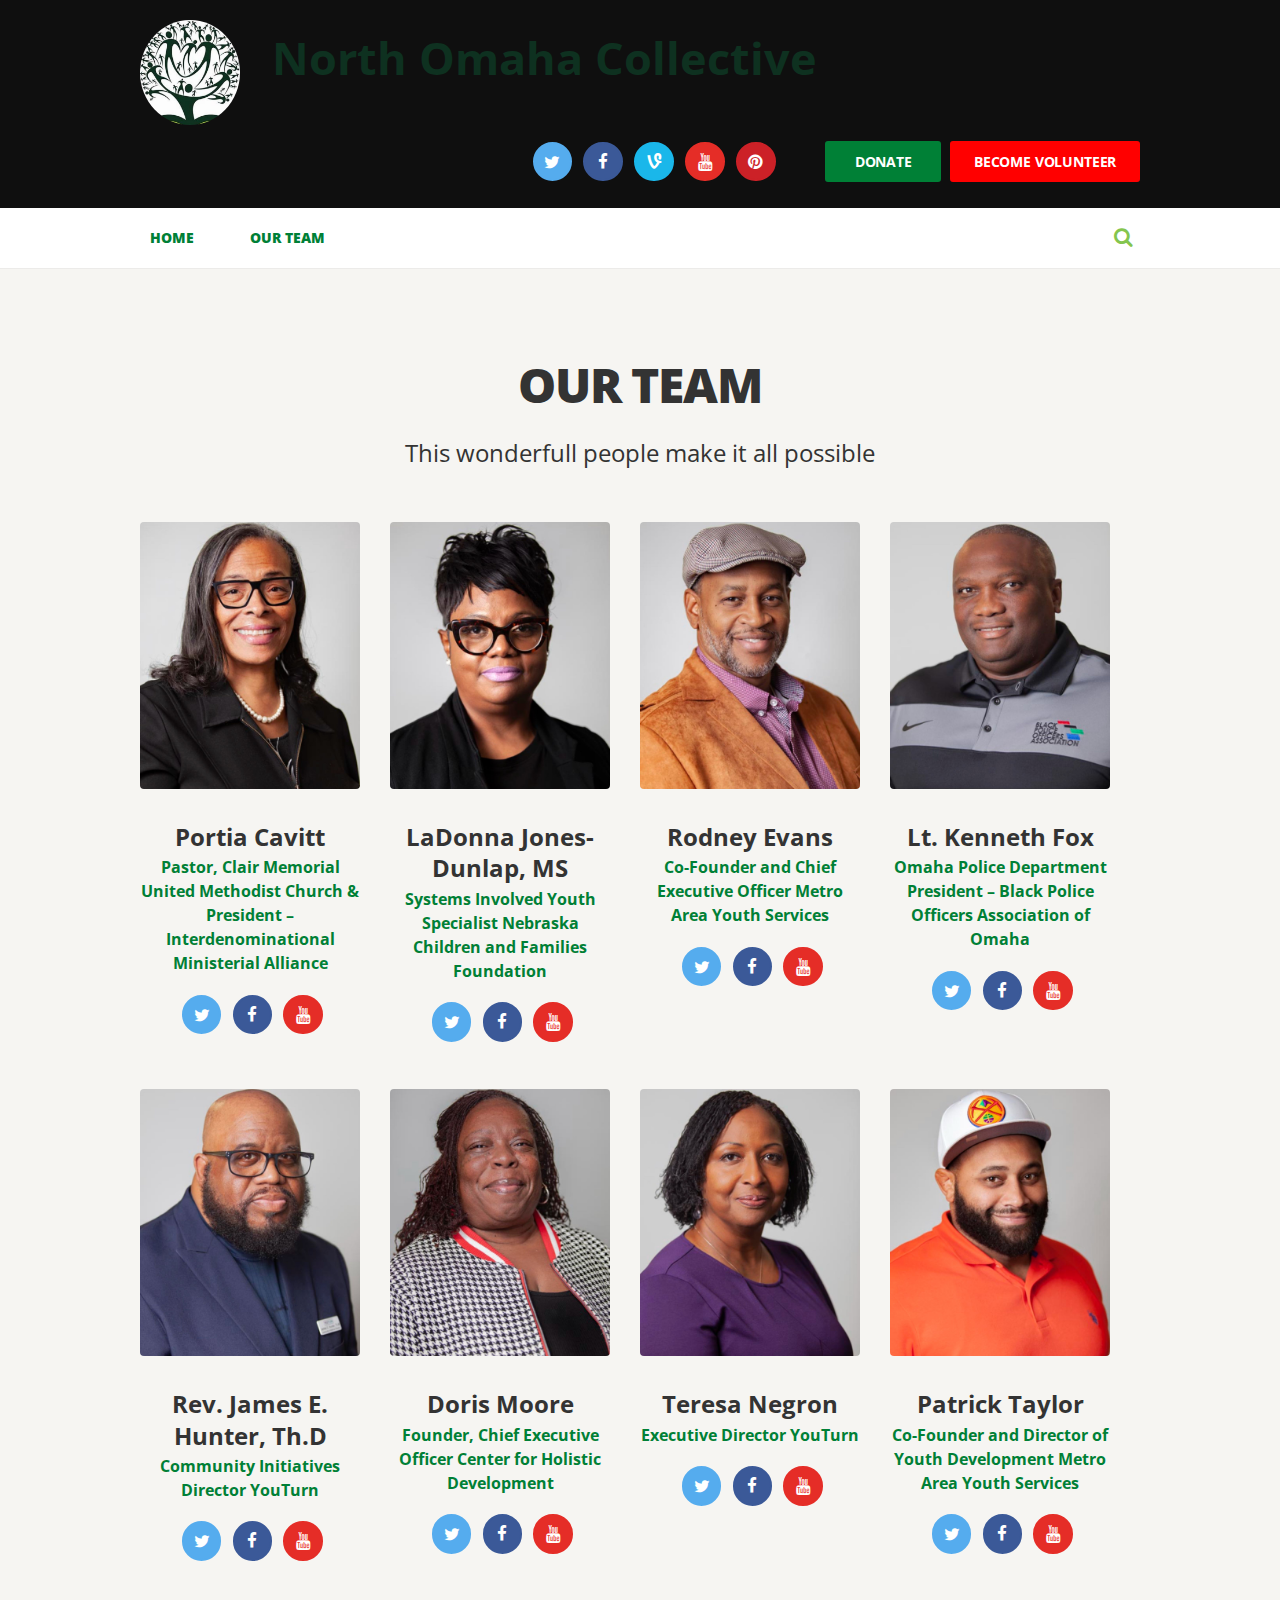
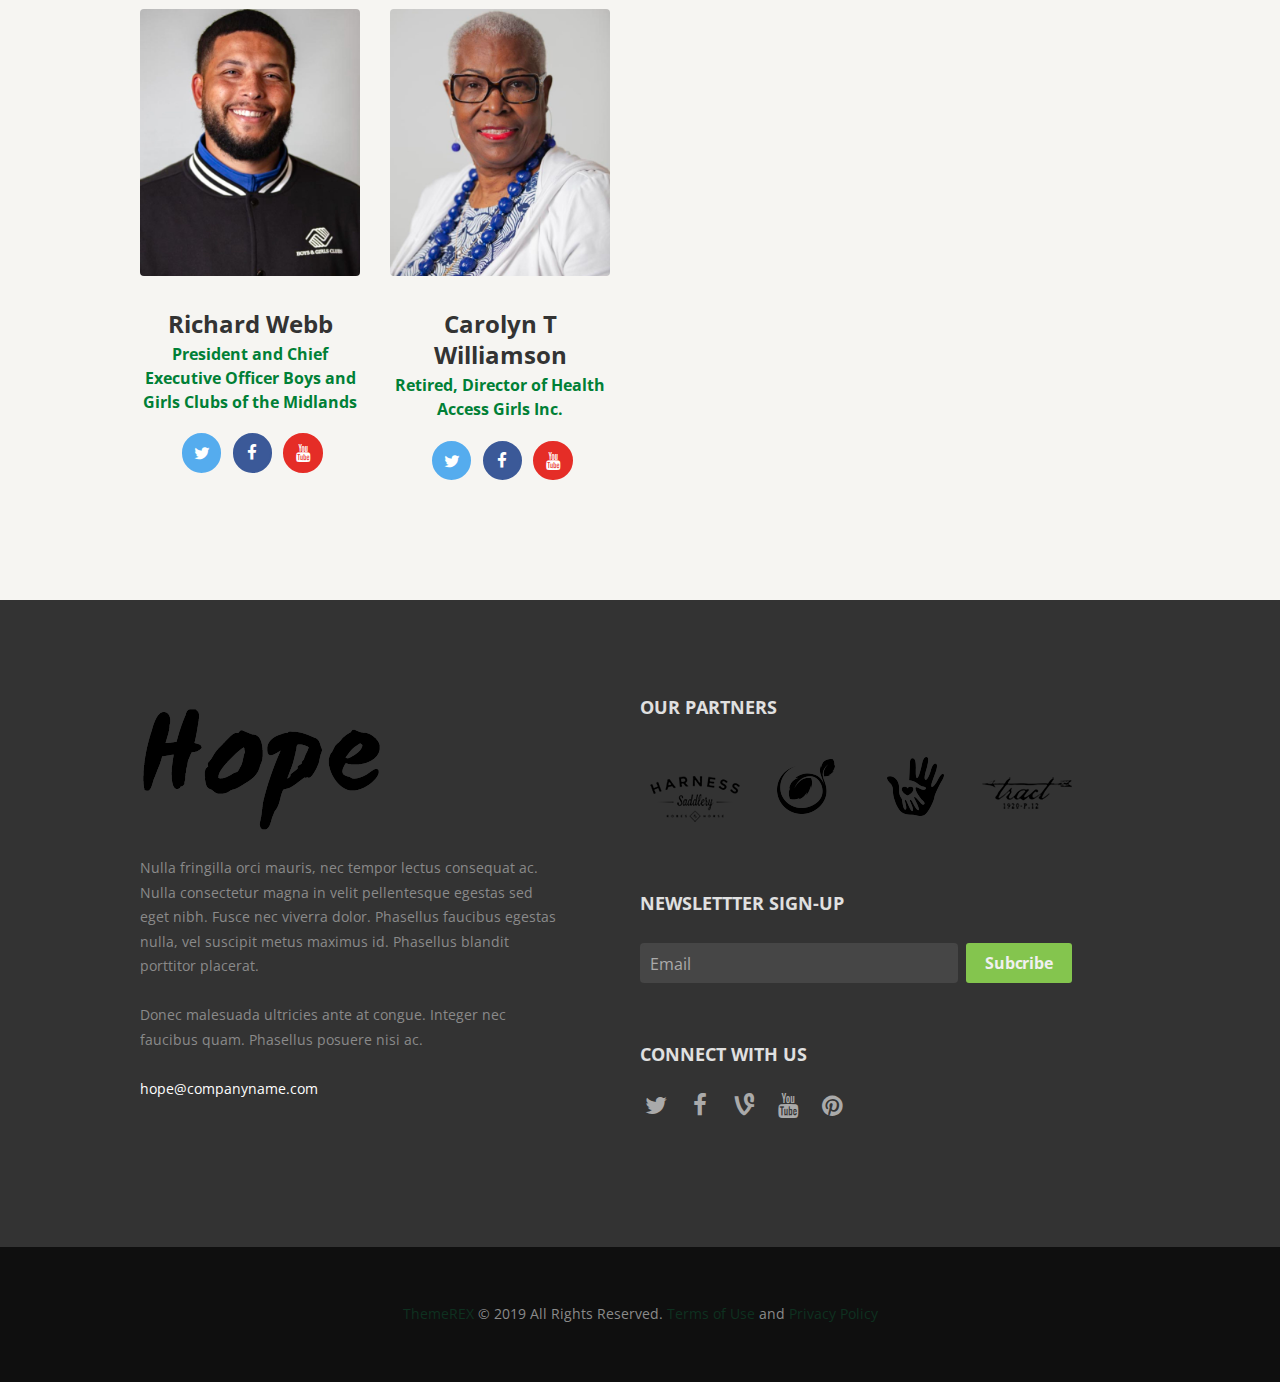
==== commit ec82c2e4: "updatd color" ====
--- a/about-us.html
+++ b/about-us.html
@@ -821,76 +821,7 @@
 									</div>
 								</div>-->
 
-								<div class="block_1474278718724">
-									<div class="column_container">
-										<div class="column-inner">
-											<div class="wrapper">
-												<div id="sc_testimonials_1331361369"
-													class="sc_testimonials sc_testimonials_style_testimonials-4  margin_top_huge margin_bottom_huge">
-													<h2
-														class="sc_testimonials_title sc_item_title sc_item_title_without_descr">
-														Testimonials</h2>
-													<div class="sc_testimonials_descr sc_item_descr">What Our Donors
-														Over the World Are Saying</div>
-													<div class="sc_slider_swiper swiper-slider-container sc_slider_pagination sc_slider_pagination_bottom sc_slider_nocontrols"
-														data-interval="5276" data-slides-per-view="3"
-														data-slides-space="30" data-slides-min-width="250">
-														<div class="slides swiper-wrapper">
-															<div class="swiper-slide">
-																<div id="sc_testimonials_1331361369_1"
-																	class="sc_testimonial_item">
-																	<div class="sc_testimonial_content">
-																		<p>You do a wonderful job with those kids that
-																			need us so much, and for the people in need
-																			all over the globe. I will definitely join
-																			you as a volunteer!</p>
-																	</div>
-																	<div class="sc_testimonial_author"><span
-																			class="sc_testimonial_author_name">Lorraine
-																			Franklin</span></div>
-																</div>
-															</div>
-															<div class="swiper-slide">
-																<div id="sc_testimonials_1331361369_2"
-																	class="sc_testimonial_item">
-																	<div class="sc_testimonial_content">
-																		<p>It's always a pleasure to work with these
-																			guys - they know what they want and that is
-																			why they achieve their goals. Thanks a lot
-																			for the team spirit and your work!</p>
-																	</div>
-																	<div class="sc_testimonial_author"><span
-																			class="sc_testimonial_author_name">Brett
-																			Lewis</span></div>
-																</div>
-															</div>
-															<div class="swiper-slide">
-																<div id="sc_testimonials_1331361369_3"
-																	class="sc_testimonial_item">
-																	<div class="sc_testimonial_content">
-																		<p>Their performance in the most dangerous cases
-																			was extremely successful. As a result of
-																			this collaboration, rescue mission did
-																			happen. Thanks a lot to you!</p>
-																	</div>
-																	<div class="sc_testimonial_author"><span
-																			class="sc_testimonial_author_name">Dianna
-																			Young</span></div>
-																</div>
-															</div>
-														</div>
-														<div class="sc_slider_controls_wrap">
-															<a class="sc_slider_prev" href="#"></a>
-															<a class="sc_slider_next" href="#"></a>
-														</div>
-														<div class="sc_slider_pagination_wrap"></div>
-													</div>
-												</div>
-												<div class="h10"></div>
-											</div>
-										</div>
-									</div>
-								</div>
+								
 							</div>
 							<!-- </div> class="post_content" itemprop="articleBody"> -->
 						</div>
--- a/css/custom.css
+++ b/css/custom.css
@@ -103,4 +103,8 @@
 .logo-section img{
     width: 300px;
     
+}
+
+.scheme_original .sc_team_item .sc_team_item_info .sc_team_item_position {
+   color: #008036
 }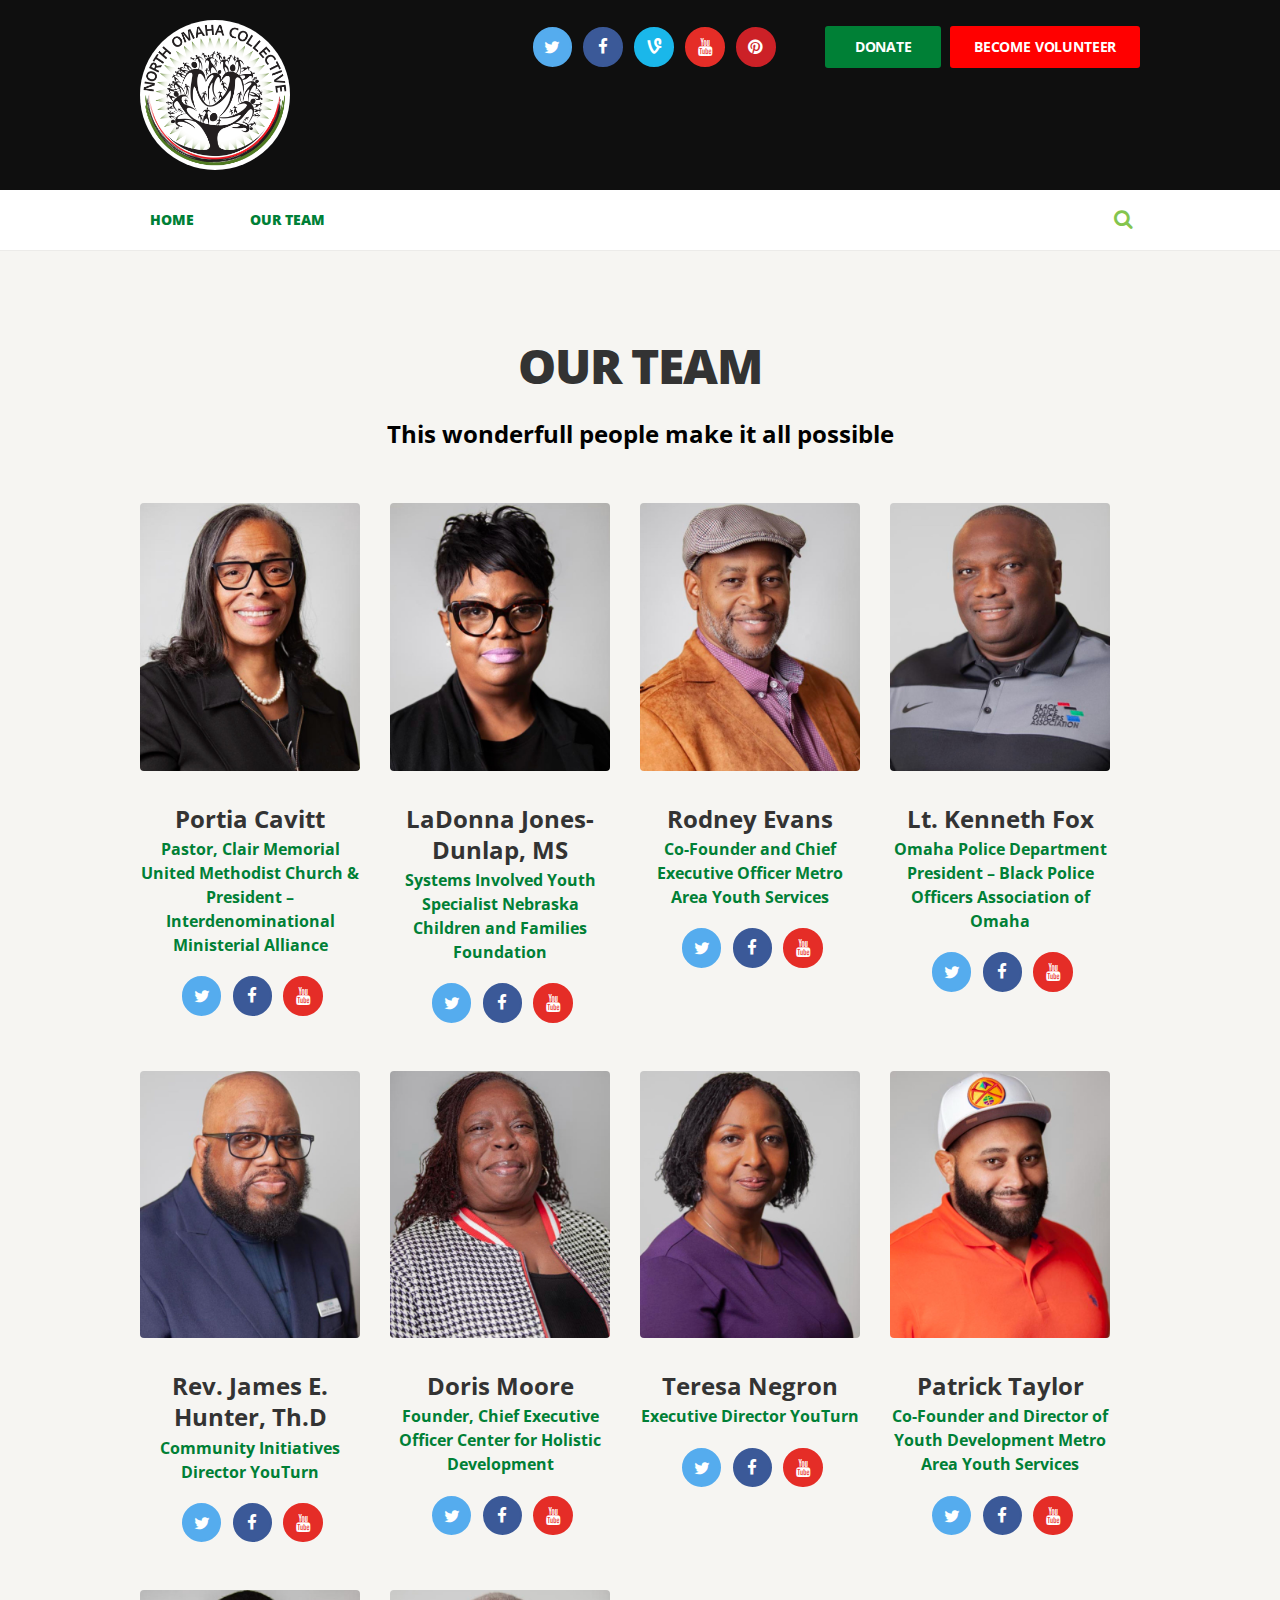
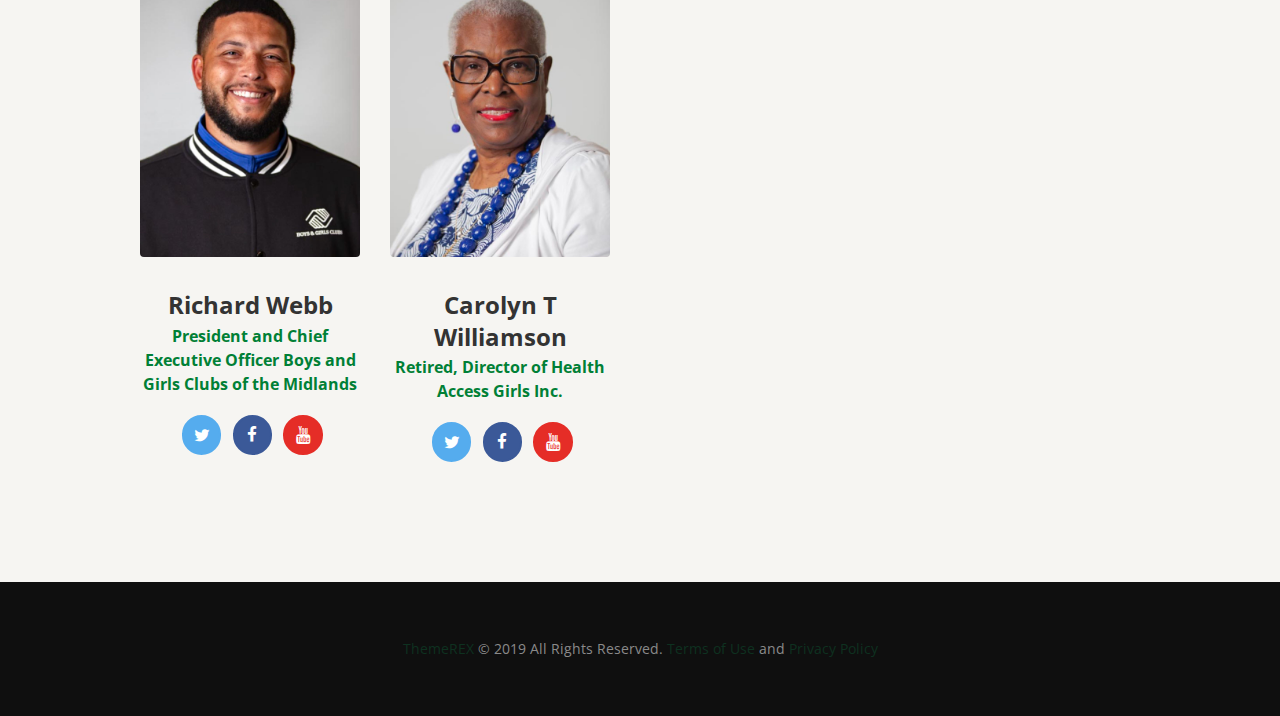
==== commit d53ff25b: "color scheme update" ====
--- a/about-us.html
+++ b/about-us.html
@@ -2,7 +2,7 @@
 <html lang="en-US" class="scheme_original">
 
 <head>
-	<title>About Us Style 2 &#8211; Hope</title>
+	<title>Our Team</title>
 	<meta http-equiv="content-type" content="text/html;charset=UTF-8" />
 	<meta name="viewport" content="width=device-width, initial-scale=1, maximum-scale=1">
 	<meta name="format-detection" content="telephone=no">
@@ -48,14 +48,14 @@
 				<div class="top_panel_wrap_inner top_panel_inner_style_1 top_panel_position_above">
 					<div class="top_panel_middle">
 						<div class="content_wrap">
-							<img src="images/logo.png" class="logo_main" alt="" width="50" height="50">
-							<div class="contact_logo">
+							<img src="images/logo/NOC logo.jpg" class="logo_main" alt="" width="50" height="50">
+							<!--<div class="contact_logo">
 								<div class="logo">
 									<a href="index.html"> North Omaha Collective
-										<!--<img src="images/logo.png" class="logo_main" alt="" width="118" height="69">-->
+										<img src="images/logo.png" class="logo_main" alt="" width="118" height="69">
 									</a>
 								</div>
-							</div>
+							</div>-->
 							<div class="contact_button">
 								<a class="first_button" href="our-causes.html">Donate</a><a class="second_button"
 									href="about-us-style-1.html">Become Volunteer</a>
@@ -832,149 +832,7 @@
 				<!-- </div> class="content_wrap"> -->
 			</div>
 			<!-- </.page_content_wrap> -->
-			<footer class="footer_wrap widget_area scheme_dark">
-				<div class="footer_wrap_inner widget_area_inner">
-					<div class="content_wrap">
-						<div class="columns_wrap">
-							<div class="column-1_2">
-								<div class="contacts_wrap">
-									<div class="contacts_wrap_inner">
-										<div class="logo">
-											<a href="index.html"><img src="images/logo-footer.png" class="logo_footer"
-													alt="" width="237" height="121"></a>
-										</div>
-										<div class="contacts_address">
-											<p>Nulla fringilla orci mauris, nec tempor lectus consequat ac. Nulla
-												consectetur magna in velit pellentesque egestas sed eget nibh. Fusce nec
-												viverra dolor. Phasellus faucibus egestas nulla, vel suscipit metus
-												maximus id. Phasellus blandit porttitor
-												placerat. <br /><br />Donec malesuada ultricies ante at congue. Integer
-												nec faucibus quam. Phasellus posuere nisi
-												ac.<br /><br /><span>hope@companyname.com</span></p>
-										</div>
-									</div>
-									<!-- /.contacts_wrap_inner -->
-								</div>
-								<!-- /.contacts_wrap -->
-							</div>
-							<div class="column-1_2 width_right">
-								<div class="columns_wrap">
-									<aside id="text-4" class="widget_number_1 widget widget_text">
-										<h5 class="widget_title">our partners</h5>
-										<div class="textwidget">
-											<div id="sc_clients_2005326891_wrap" class="sc_clients_wrap">
-												<div id="sc_clients_2005326891"
-													class="sc_clients sc_clients_style_clients-1 ">
-													<div class="sc_slider_swiper swiper-slider-container sc_slider_nopagination sc_slider_nocontrols"
-														data-interval="5950" data-slides-per-view="5"
-														data-slides-min-width="100">
-														<div class="slides swiper-wrapper">
-															<div class="swiper-slide">
-																<div id="sc_clients_2005326891_1"
-																	class="sc_clients_item sc_clients_item_1 odd first">
-																	<div class="sc_client_image"><img width="90"
-																			height="90" alt="partner-2.png"
-																			src="images/partner-2.png"></div>
-																</div>
-															</div>
-															<div class="swiper-slide">
-																<div id="sc_clients_2005326891_2"
-																	class="sc_clients_item sc_clients_item_2 even">
-																	<div class="sc_client_image"><img width="90"
-																			height="90" alt="partner-1.png"
-																			src="images/partner-1.png"></div>
-																</div>
-															</div>
-															<div class="swiper-slide">
-																<div id="sc_clients_2005326891_3"
-																	class="sc_clients_item sc_clients_item_3 odd">
-																	<div class="sc_client_image"><img width="90"
-																			height="90" alt="partner-3.png"
-																			src="images/partner-3.png"></div>
-																</div>
-															</div>
-															<div class="swiper-slide">
-																<div id="sc_clients_2005326891_4"
-																	class="sc_clients_item sc_clients_item_4 even">
-																	<div class="sc_client_image"><img width="90"
-																			height="90" alt="partner-4.png"
-																			src="images/partner-4.png"></div>
-																</div>
-															</div>
-															<div class="swiper-slide">
-																<div id="sc_clients_2005326891_5"
-																	class="sc_clients_item sc_clients_item_5 odd">
-																	<div class="sc_client_image"><img width="90"
-																			height="90" alt="partner-5.png"
-																			src="images/partner-5.png"></div>
-																</div>
-															</div>
-														</div>
-														<div class="sc_slider_controls_wrap">
-															<a class="sc_slider_prev" href="#"></a>
-															<a class="sc_slider_next" href="#"></a>
-														</div>
-														<div class="sc_slider_pagination_wrap"></div>
-													</div>
-												</div>
-												<!-- /.sc_clients -->
-											</div>
-											<!-- /.sc_clients_wrap -->
-										</div>
-									</aside>
-									<aside id="text-3" class="widget_number_2 widget widget_text">
-										<h5 class="widget_title">newslettter sign-up</h5>
-										<div class="textwidget">
-											<form id="mc4wp-form-1" class="mc4wp-form mc4wp-form-532" method="post"
-												data-id="532" data-name="form">
-												<div class="mc4wp-form-fields"><input type="email" name="EMAIL"
-														placeholder="Email" required /><input type="submit"
-														value="Subcribe" />
-													<div class="hidden"><input type="text" name="_mc4wp_honeypot"
-															value="" tabindex="-1" autocomplete="off" /></div><input
-														type="hidden" name="_mc4wp_timestamp"
-														value="1481283353" /><input type="hidden" name="_mc4wp_form_id"
-														value="532" /><input type="hidden" name="_mc4wp_form_element_id"
-														value="mc4wp-form-1" />
-												</div>
-												<div class="mc4wp-response"></div>
-											</form>
-											<!-- / MailChimp for WordPress Plugin -->
-										</div>
-									</aside>
-									<aside id="charity_is_hope_widget_socials-3"
-										class="widget_number_3 widget widget_socials">
-										<h5 class="widget_title">Connect With Us</h5>
-										<div class="widget_inner">
-											<div
-												class="sc_socials sc_socials_type_icons sc_socials_shape_square sc_socials_size_small">
-												<div class="sc_socials_item"><a href="#" target="_blank"
-														class="social_icons social_twitter"><span
-															class="icon-twitter"></span></a></div>
-												<div class="sc_socials_item"><a href="#" target="_blank"
-														class="social_icons social_facebook"><span
-															class="icon-facebook"></span></a></div>
-												<div class="sc_socials_item"><a href="#" target="_blank"
-														class="social_icons social_vine"><span
-															class="icon-vine"></span></a></div>
-												<div class="sc_socials_item"><a href="#" target="_blank"
-														class="social_icons social_youtube"><span
-															class="icon-youtube"></span></a></div>
-												<div class="sc_socials_item"><a href="#" target="_blank"
-														class="social_icons social_pinterest-circled"><span
-															class="icon-pinterest-circled"></span></a></div>
-											</div>
-										</div>
-									</aside>
-								</div>
-							</div>
-						</div>
-						<!-- /.columns_wrap -->
-					</div>
-					<!-- /.content_wrap -->
-				</div>
-				<!-- /.footer_wrap_inner -->
-			</footer>
+			
 			<!-- /.footer_wrap -->
 			<div class="copyright_wrap copyright_style_text  scheme_original">
 				<div class="copyright_wrap_inner">
--- a/css/style.css
+++ b/css/style.css
@@ -2389,7 +2389,7 @@
 .menu_hover_roll_down .menu_main_nav > li.current-menu-item > a:before,
 .menu_hover_roll_down .menu_main_nav > li.current-menu-ancestor > a:before,
 .menu_hover_roll_down .menu_main_nav > li.current-menu-parent > a:before {
-	opacity: 1;
+	opacity: 0.5;
 	-webkit-transform: translate3d(0, 0, 0);
 	    -ms-transform: translate3d(0, 0, 0);
 	        transform: translate3d(0, 0, 0);
--- a/css/custom.css
+++ b/css/custom.css
@@ -70,10 +70,18 @@
 
 .top_panel_wrap .logo_main {
     max-height: 300px;
+    width: 150px;
+    padding:20px 0;
+    border-radius: 100%;
+}
+
+.top_panel_fixed .top_panel_wrap .logo_main {
+    max-height: 300px;
     width: 100px;
     padding:20px 0;
     border-radius: 100%;
 }
+
 
 .staff-photos{
     display: flex;
@@ -105,6 +113,47 @@
     
 }
 
-.scheme_original .sc_team_item .sc_team_item_info .sc_team_item_position {
-   color: #008036
+.scheme_original .sc_team_item .sc_team_item_info .sc_team_item_position, .scheme_original .post_type_donation h4,
+h4.entry-title a{
+   color: #008036!important;
+}
+
+.scheme_original .top_panel_middle {
+    background-color: #000;
+}
+
+.block_who_we_are{
+    background-color: green;
+}
+
+.block_who_we_are .sc_services_title{
+    color:#FFF;
+}
+
+ .scheme_original .sc_item_descr {
+    color: black;
+    font-weight: bold;
+}
+
+.scheme_original .sc_button.sc_button_style_filled2 {
+    background-color: #ff7e27;
+    color: #ffffff;
+}
+
+.scheme_original .sc_button.sc_button_style_filled2:hover {
+    background-color: red;
+    color: #ffffff;
+}
+
+.block_our_logo{
+    background-color:black!important;
+}
+
+.block_our_logo .sc_services_title{
+    color:#FFF;
+}
+
+.block_our_logo .sc_item_descr{
+    margin-top:40px;
+    color:white;
 }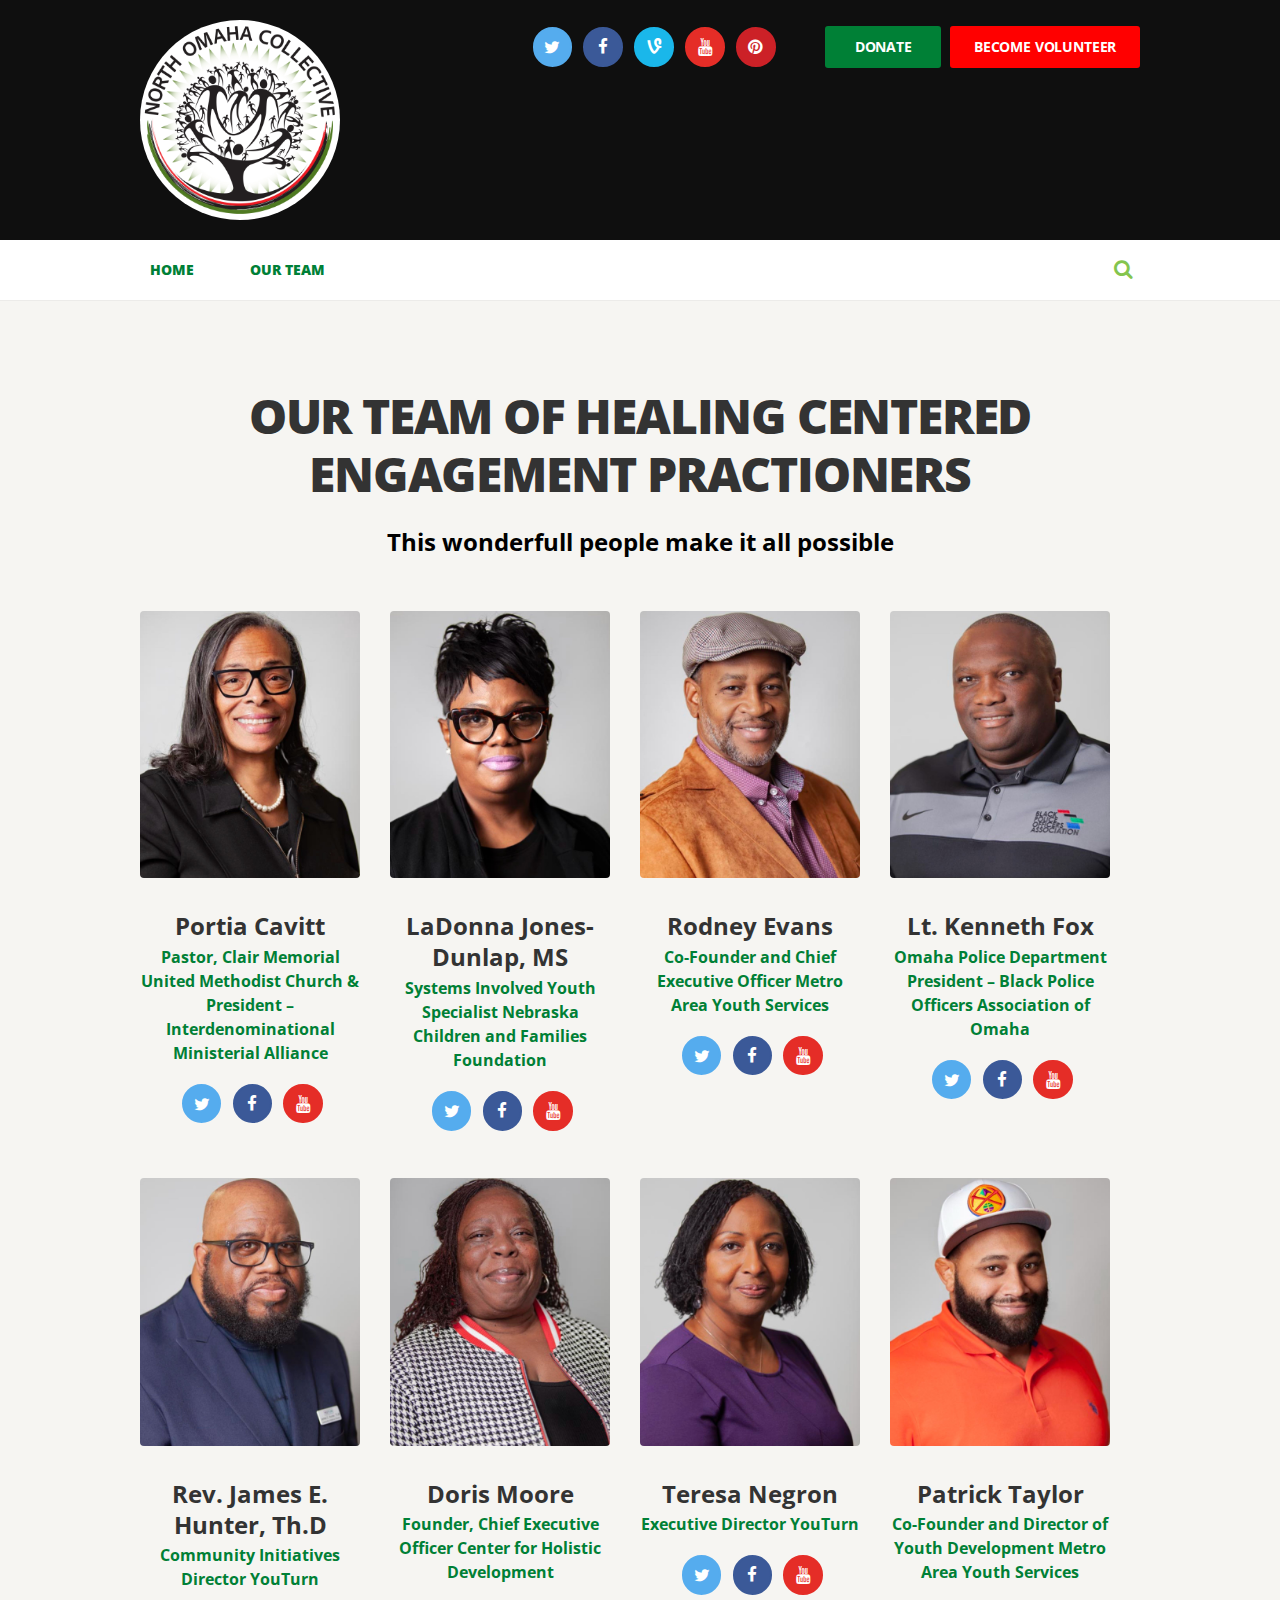
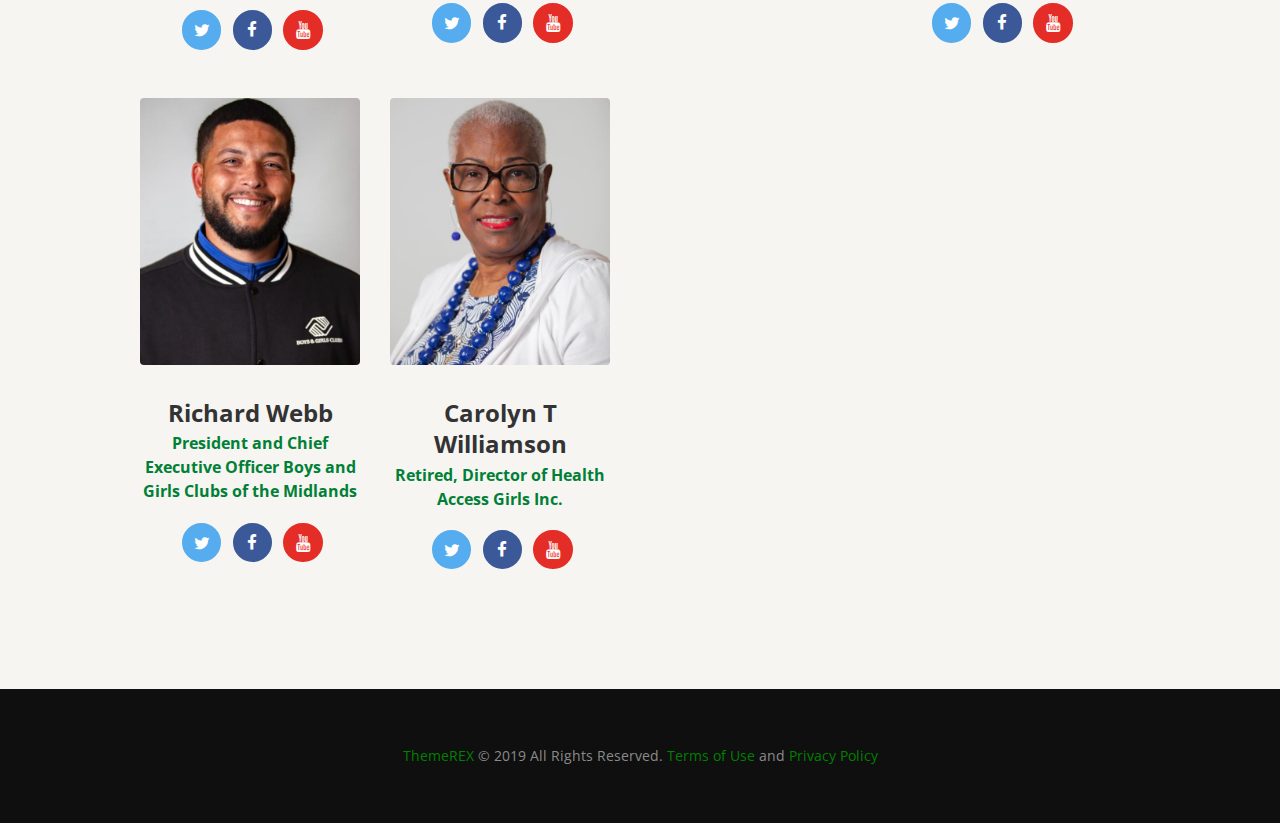
==== commit 1c04da08: "updates" ====
--- a/about-us.html
+++ b/about-us.html
@@ -257,7 +257,7 @@
 														class="sc_team sc_team_style_team-1  margin_top_huge margin_bottom_large">
 														<h2
 															class="sc_team_title sc_item_title sc_item_title_without_descr">
-															Our Team</h2>
+															Our Team of Healing Centered Engagement Practioners</h2>
 														<div class="sc_team_descr sc_item_descr">This wonderfull people
 															make it all possible</div>
 
--- a/css/custom.css
+++ b/css/custom.css
@@ -6,7 +6,7 @@
 }
 
 .scheme_original a {
-    color: #0E3120;
+    color: #008000;
 }
 
 .scheme_original a:hover {
@@ -53,7 +53,7 @@
 }
 
 .top_panel_wrap .logo {
-     margin: 2em; 
+     margin: 6em 0 0 2em; 
     overflow: hidden;
 }
 
@@ -70,14 +70,14 @@
 
 .top_panel_wrap .logo_main {
     max-height: 300px;
-    width: 150px;
+    width: 200px;
     padding:20px 0;
     border-radius: 100%;
 }
 
 .top_panel_fixed .top_panel_wrap .logo_main {
     max-height: 300px;
-    width: 100px;
+    width: 200px;
     padding:20px 0;
     border-radius: 100%;
 }
@@ -136,7 +136,7 @@
 }
 
 .scheme_original .sc_button.sc_button_style_filled2 {
-    background-color: #ff7e27;
+    background-color: #008000;
     color: #ffffff;
 }
 
@@ -156,4 +156,8 @@
 .block_our_logo .sc_item_descr{
     margin-top:40px;
     color:white;
+}
+
+.tp-caption{
+    background: rgba(255, 0, 0, 0.5);
 }